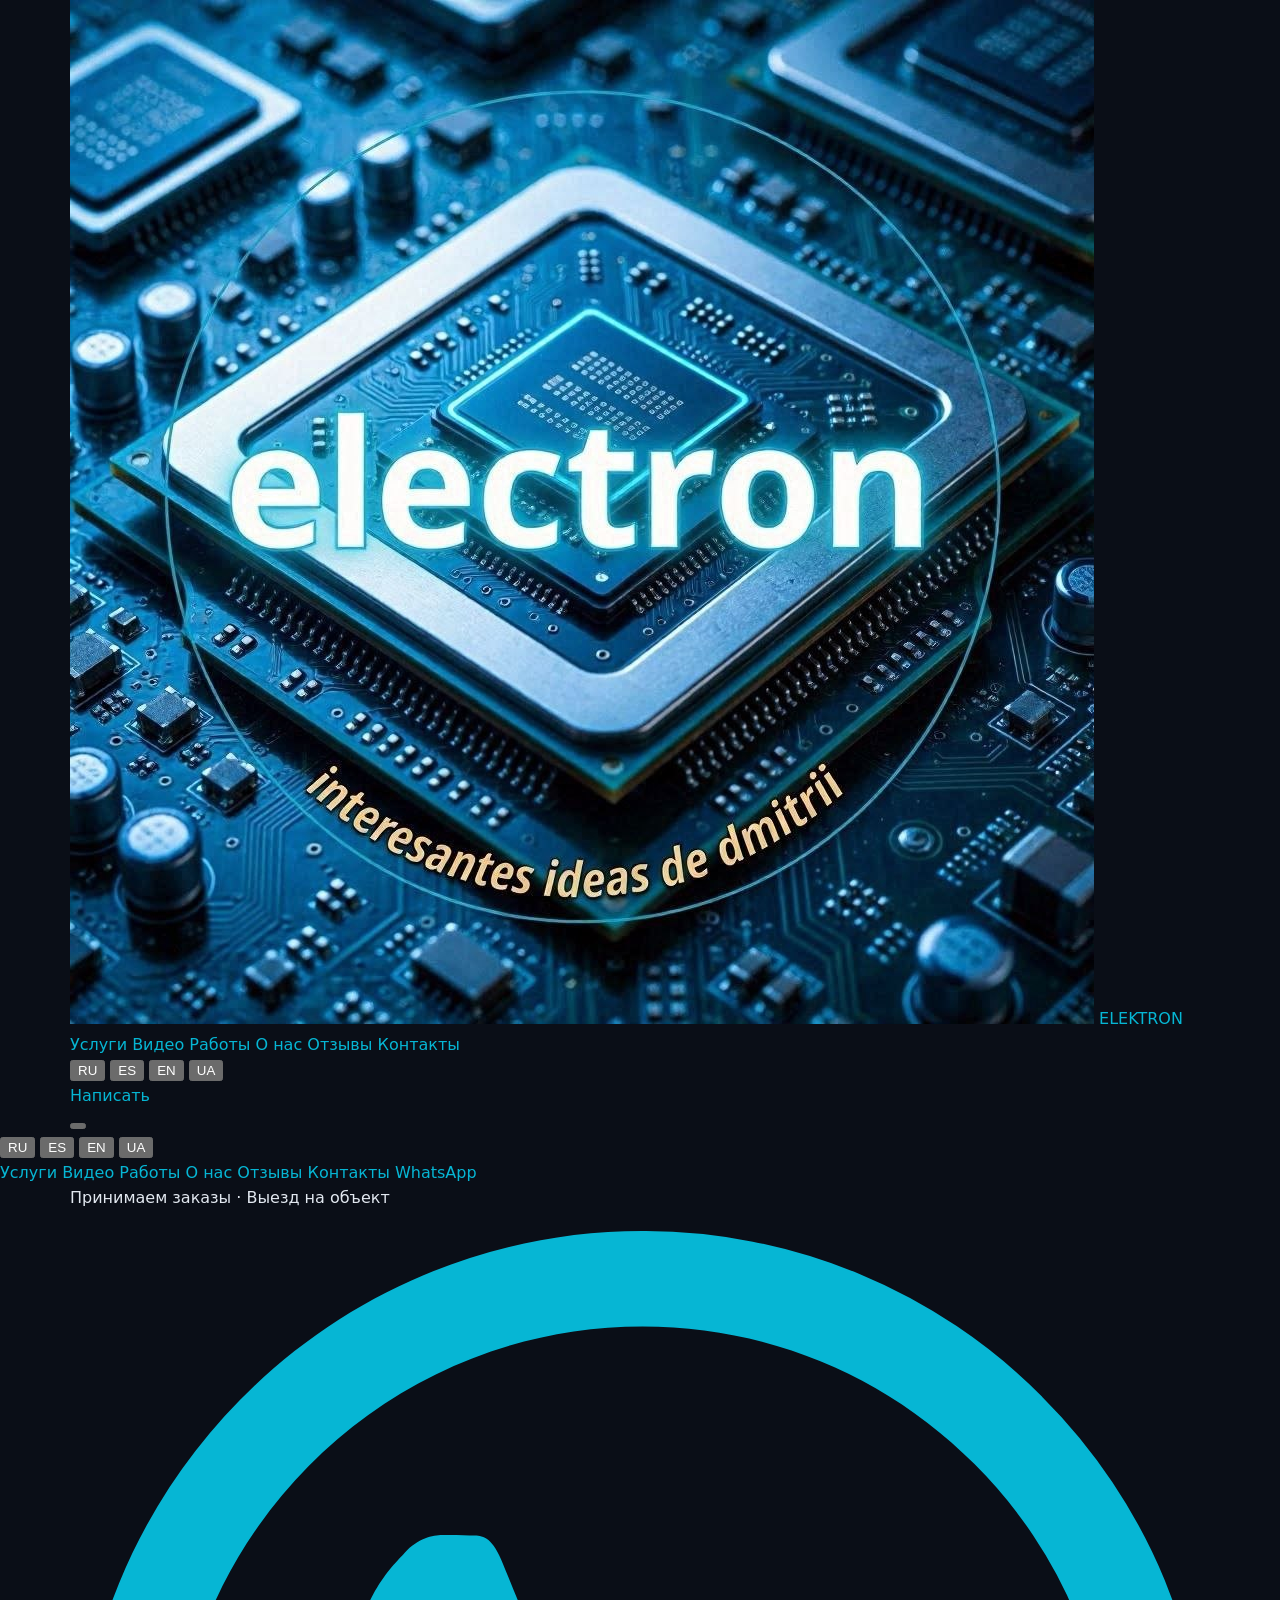
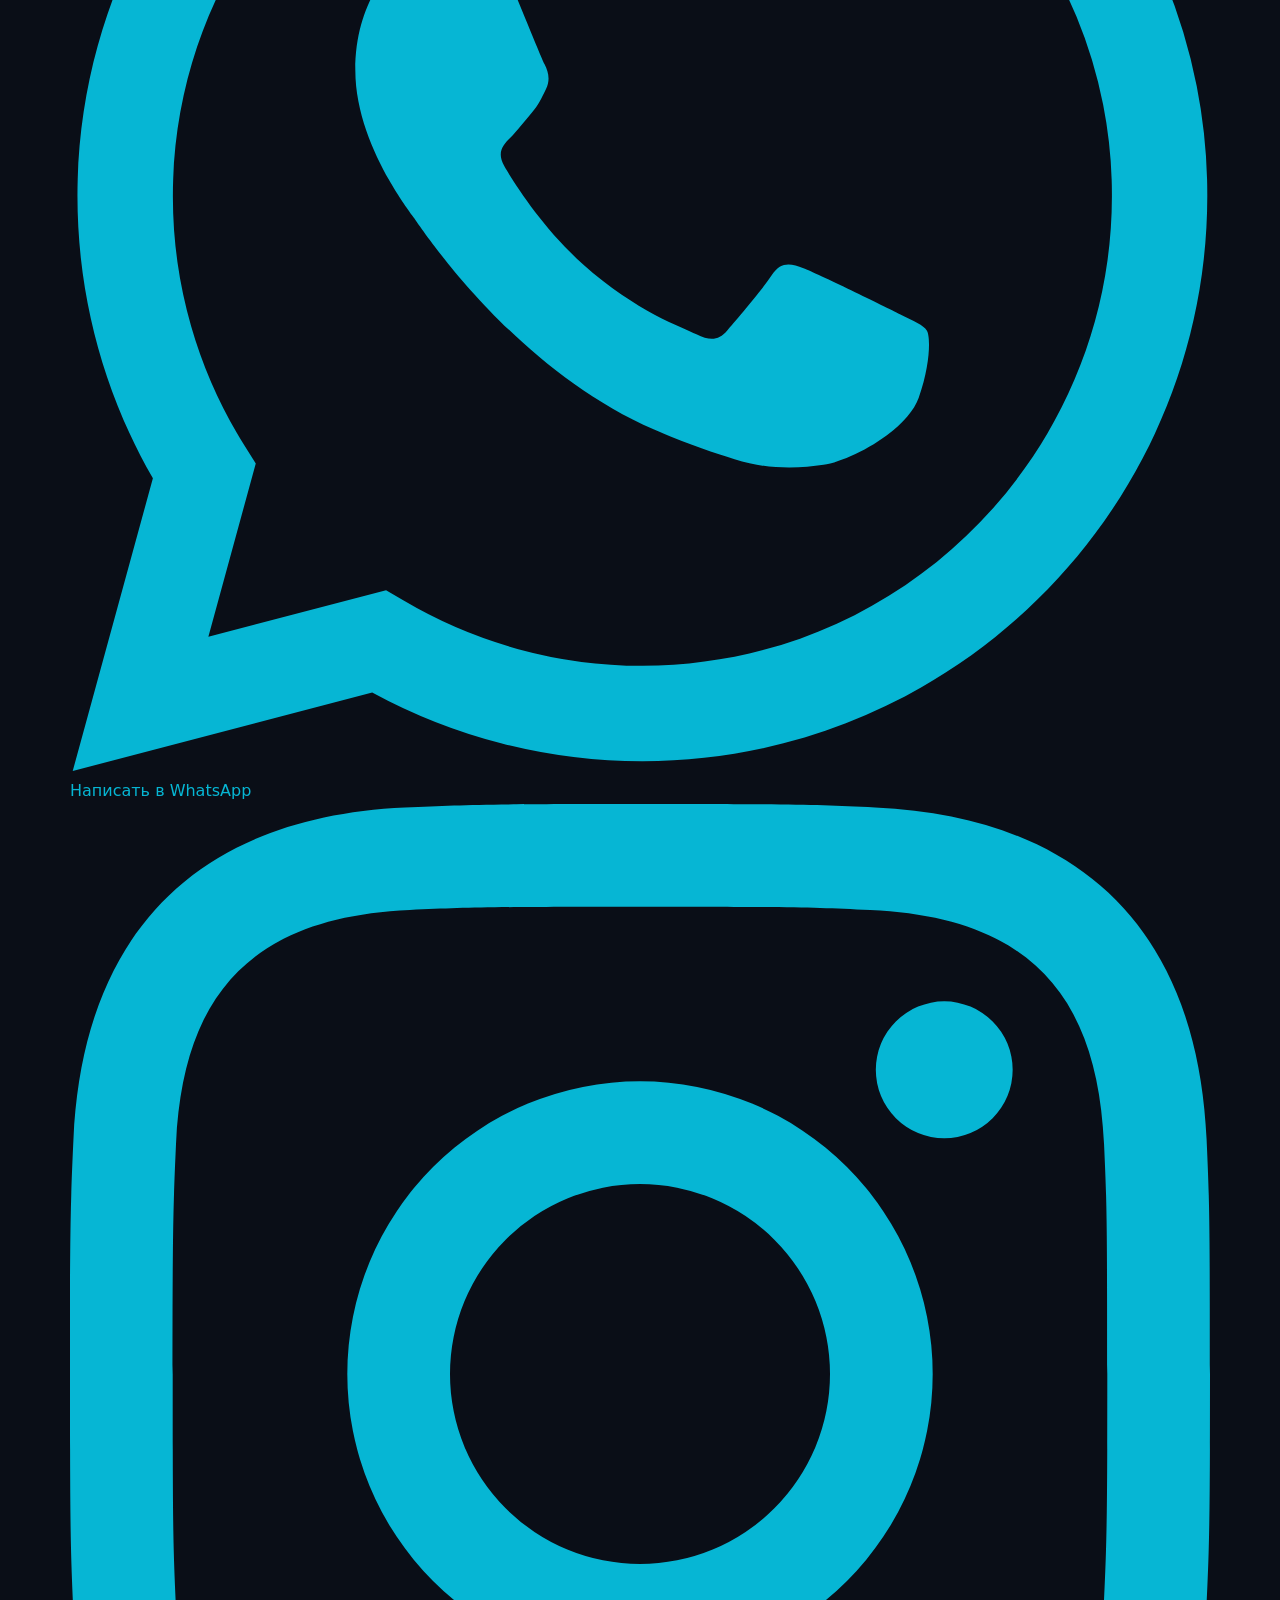
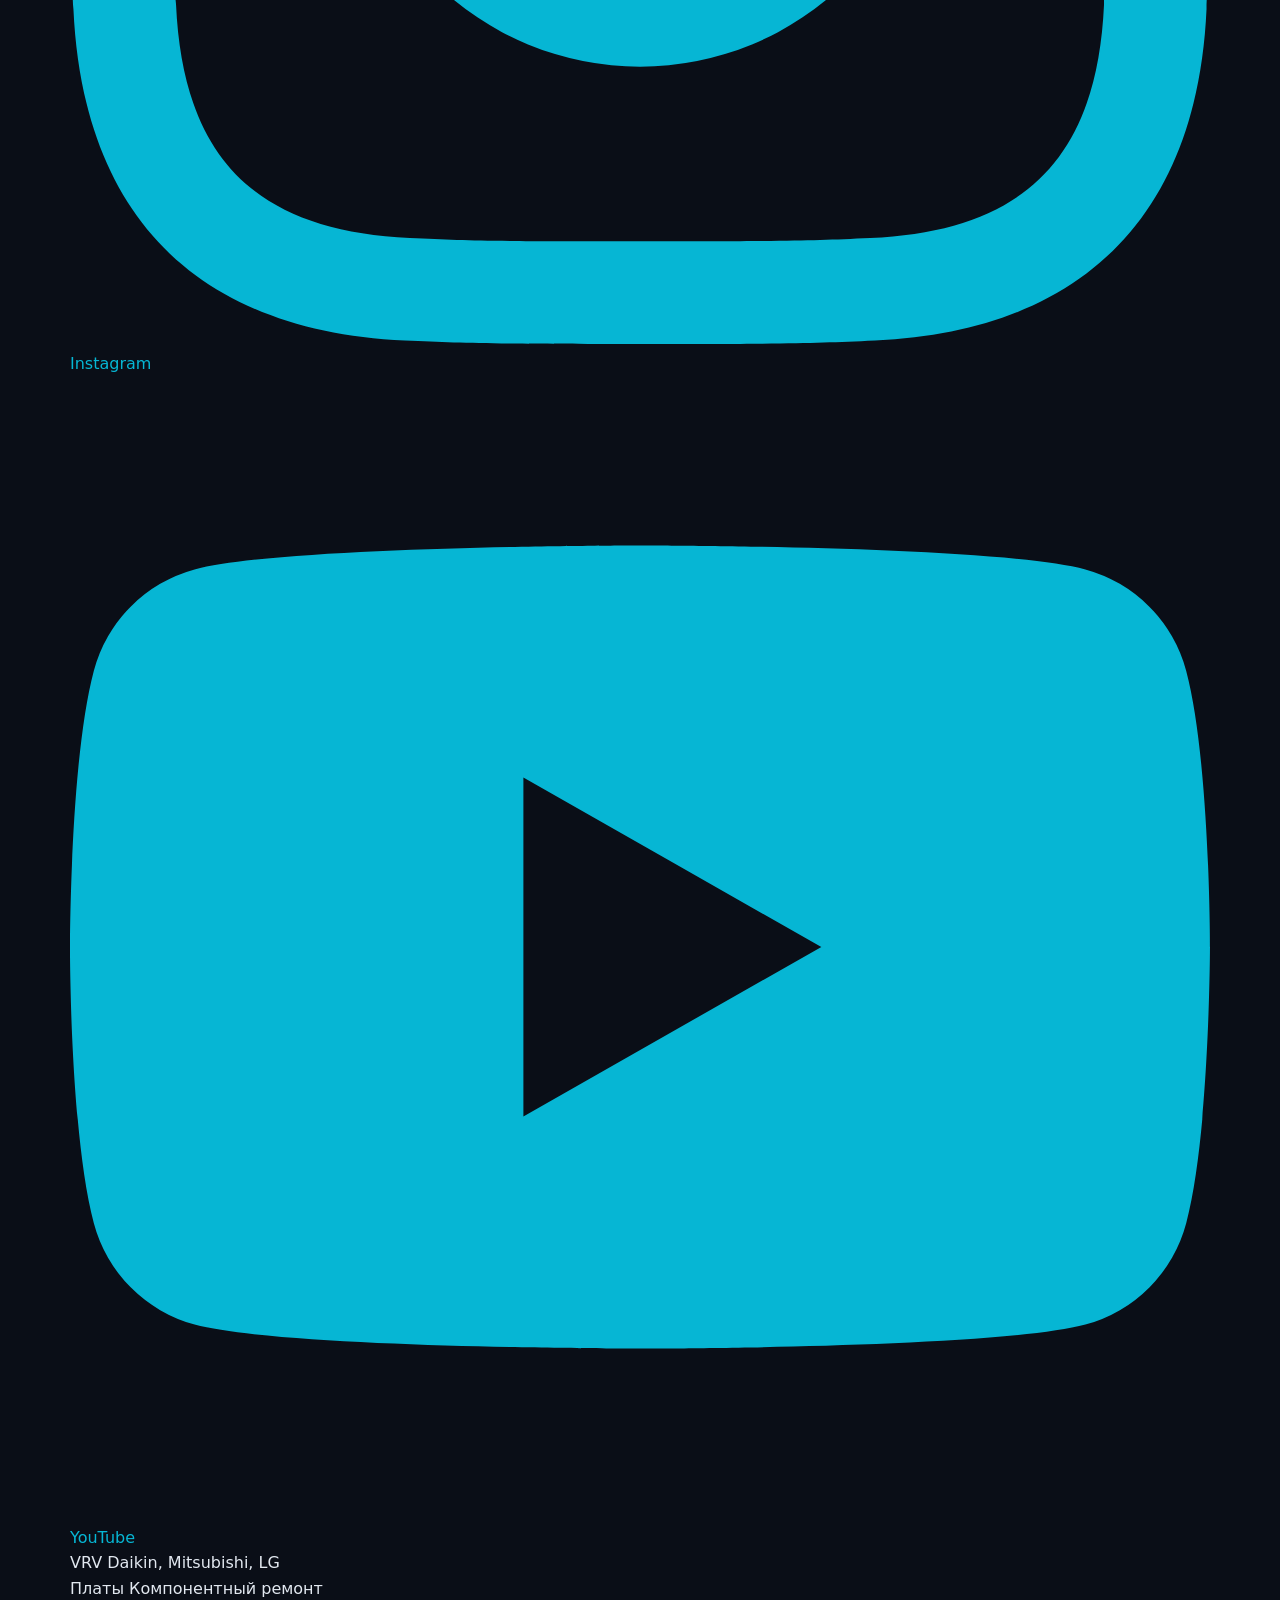
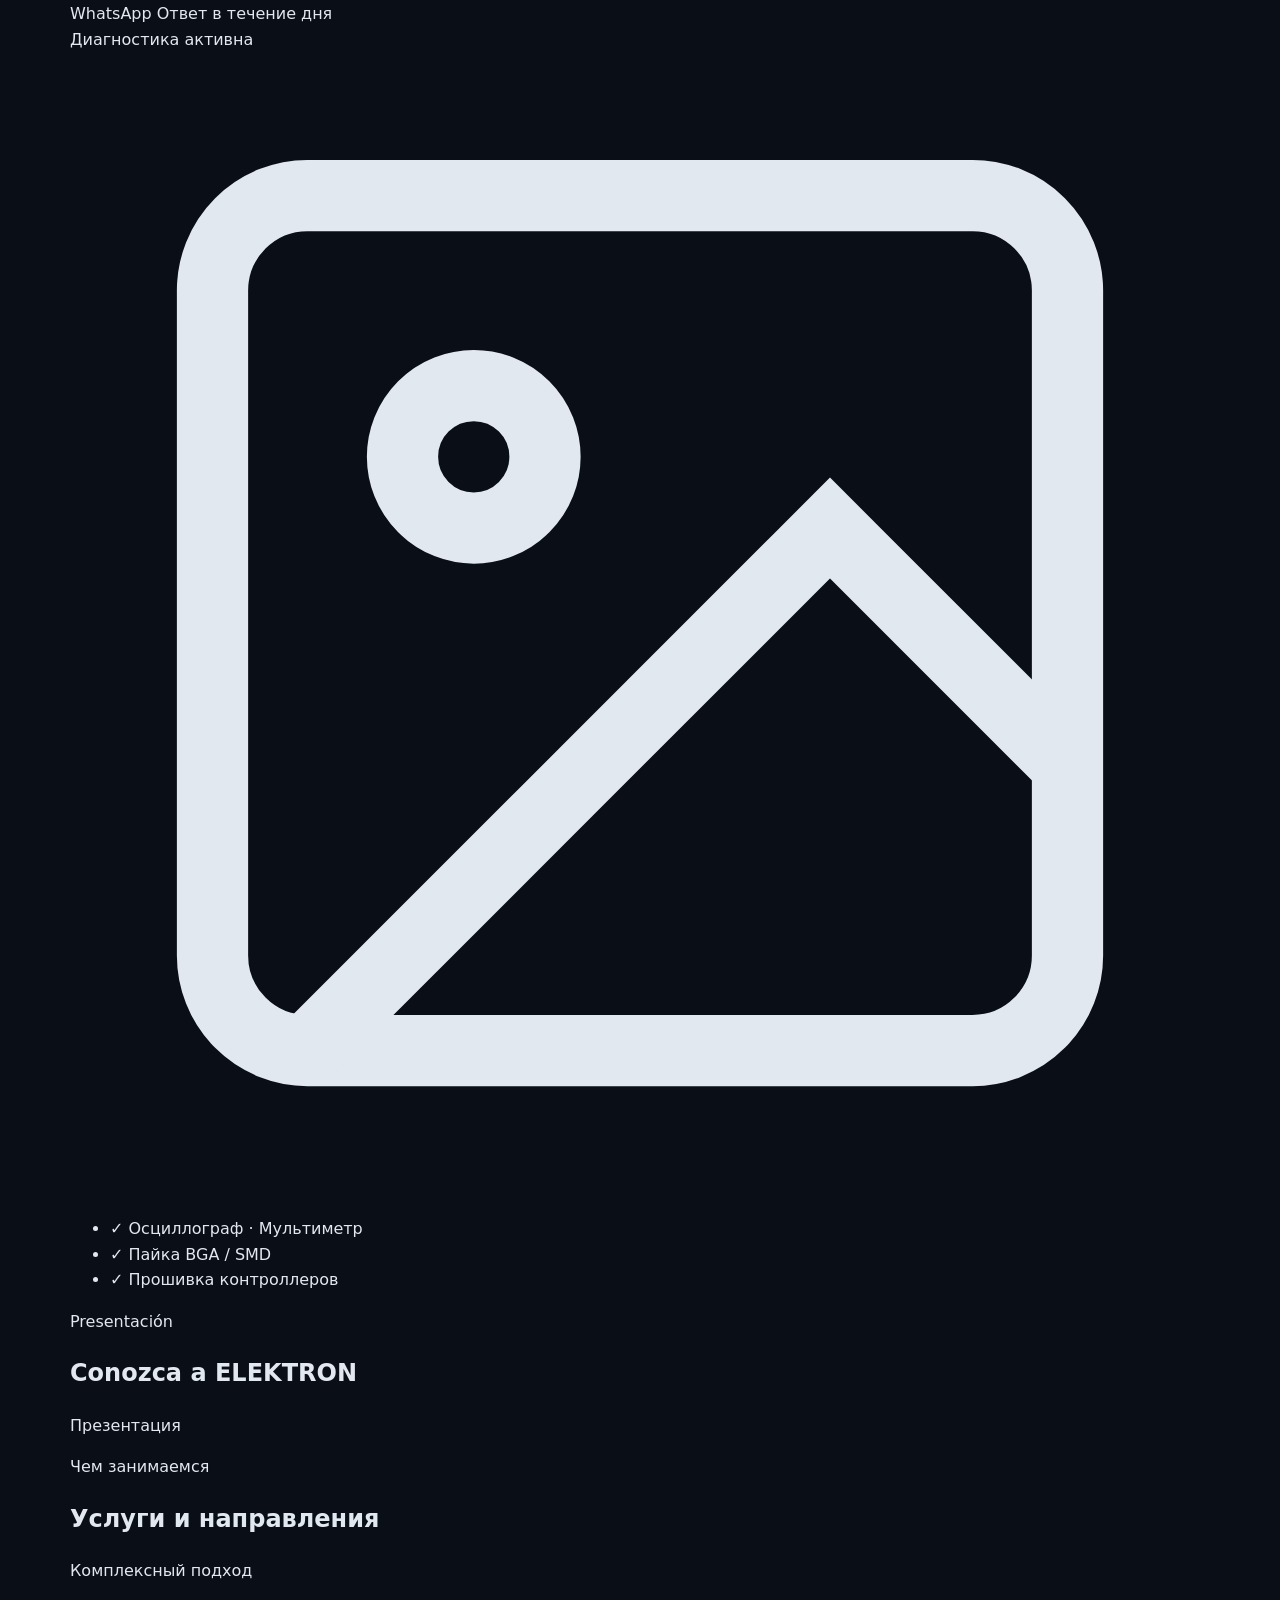
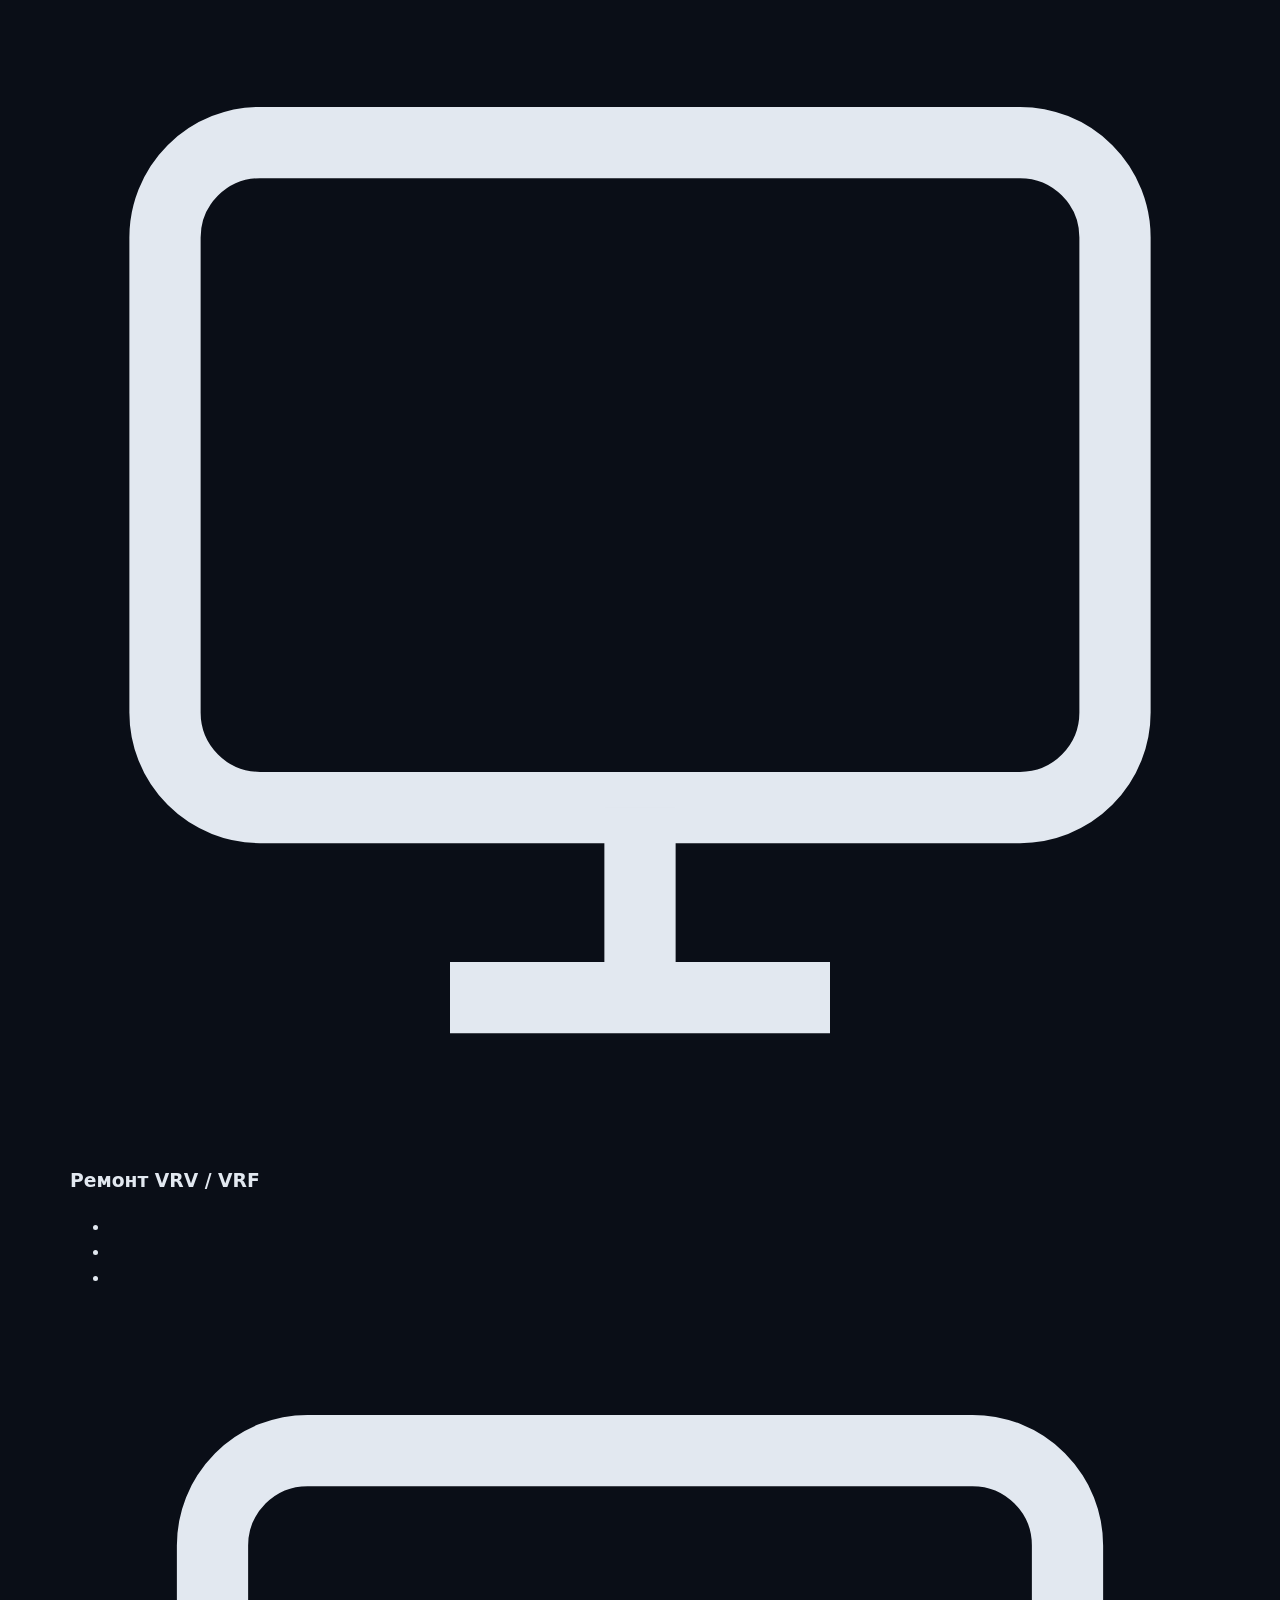
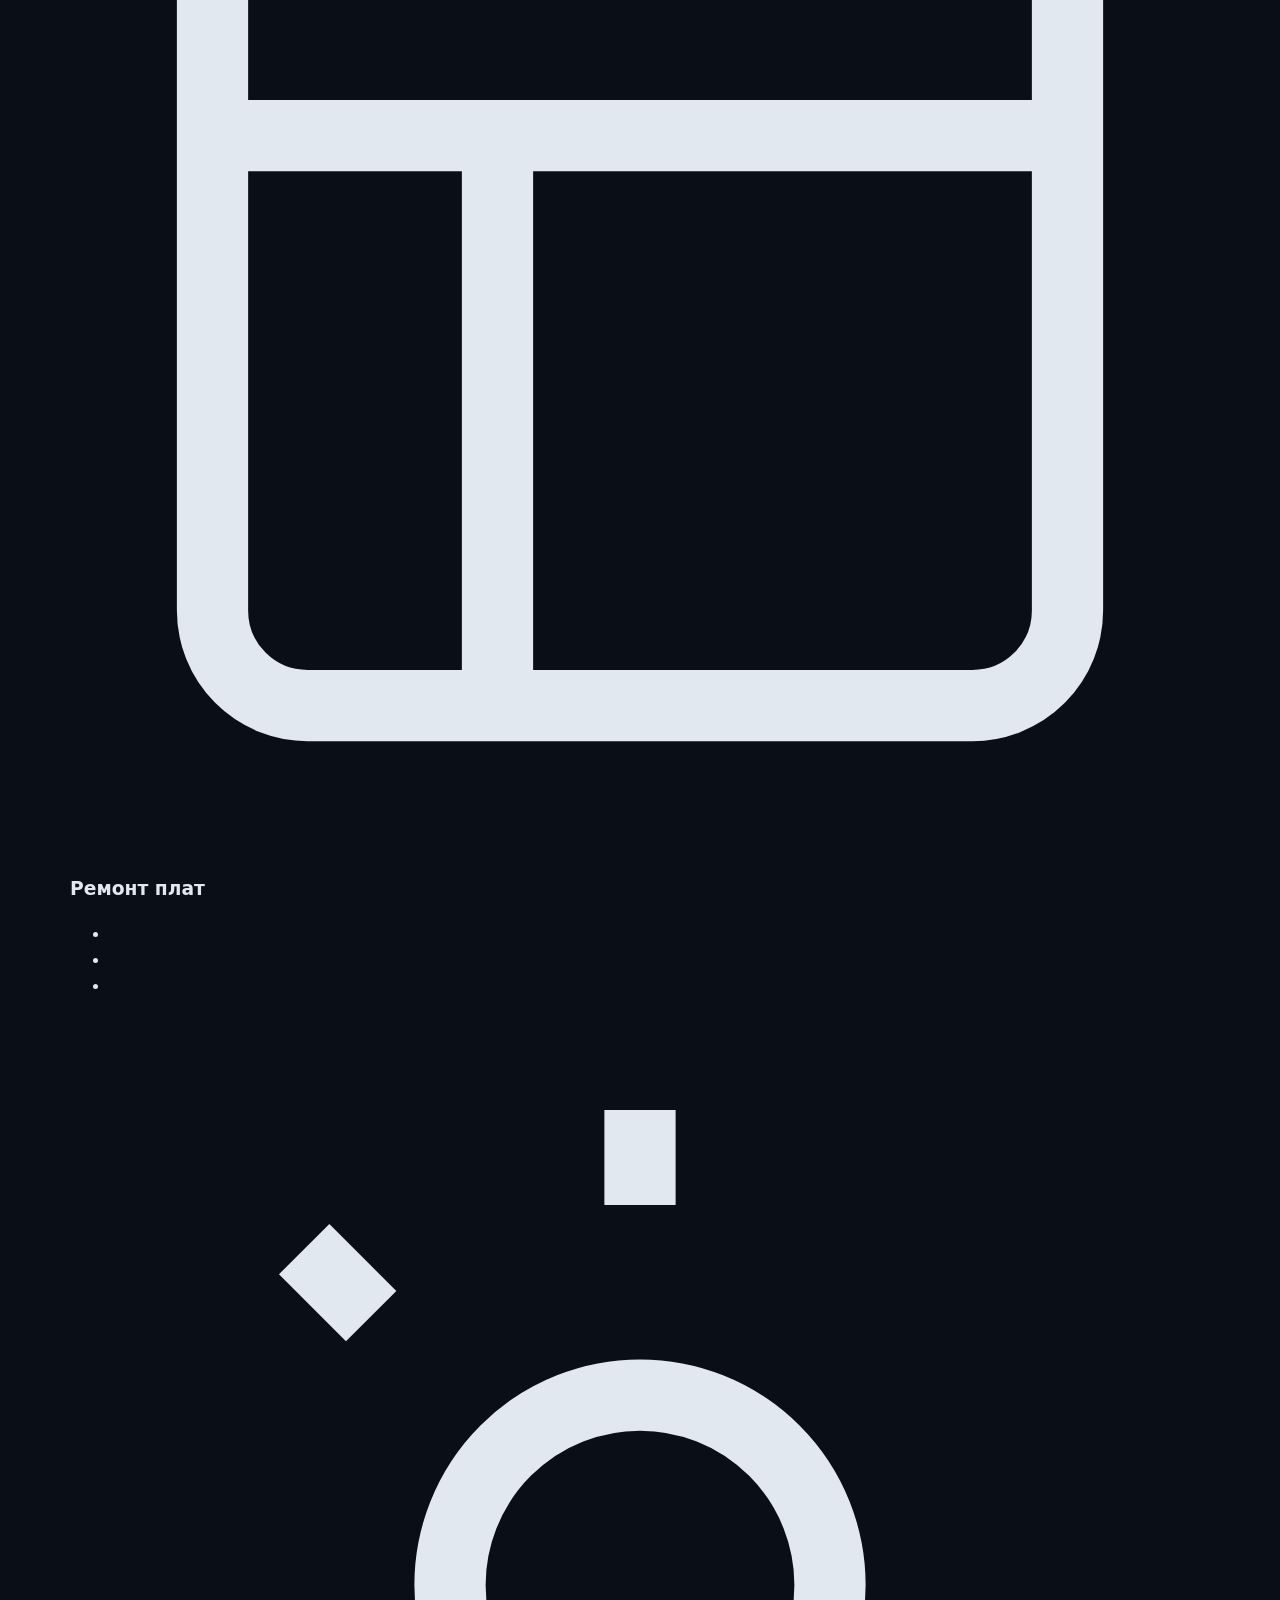
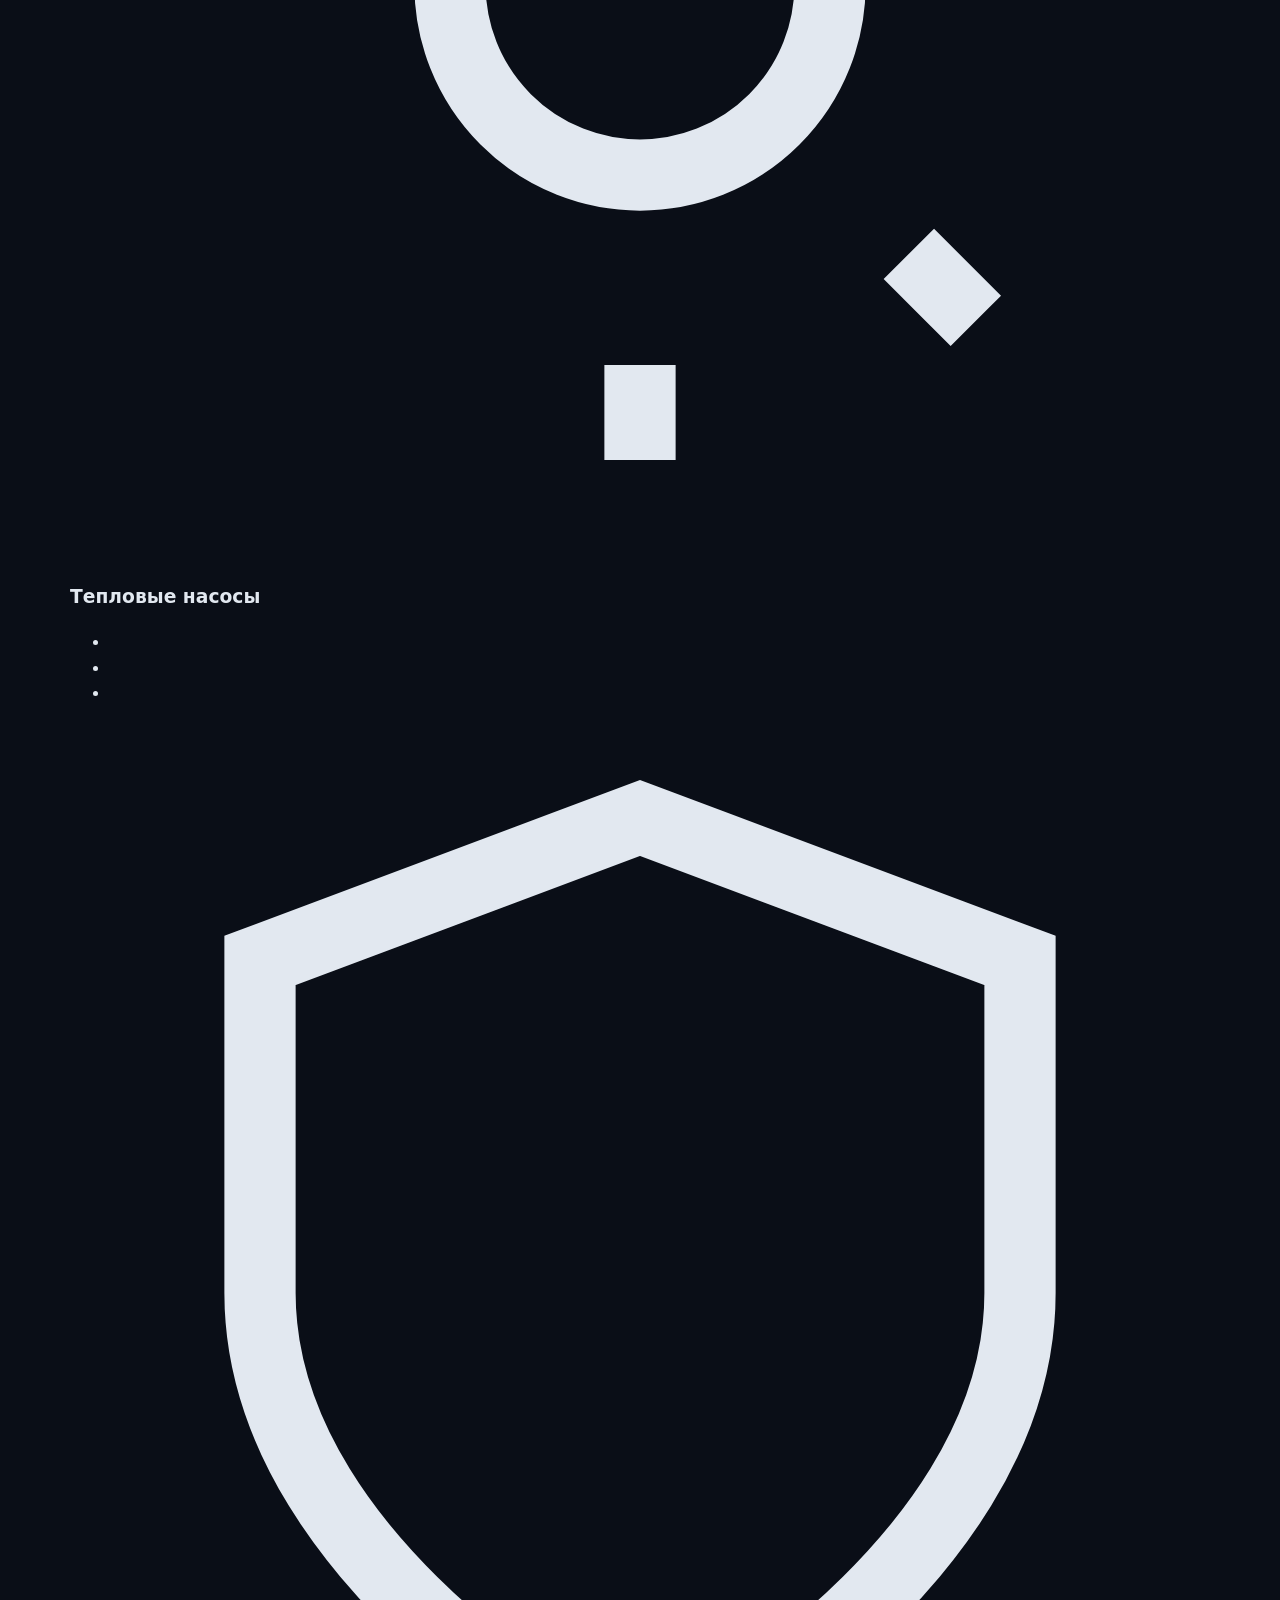
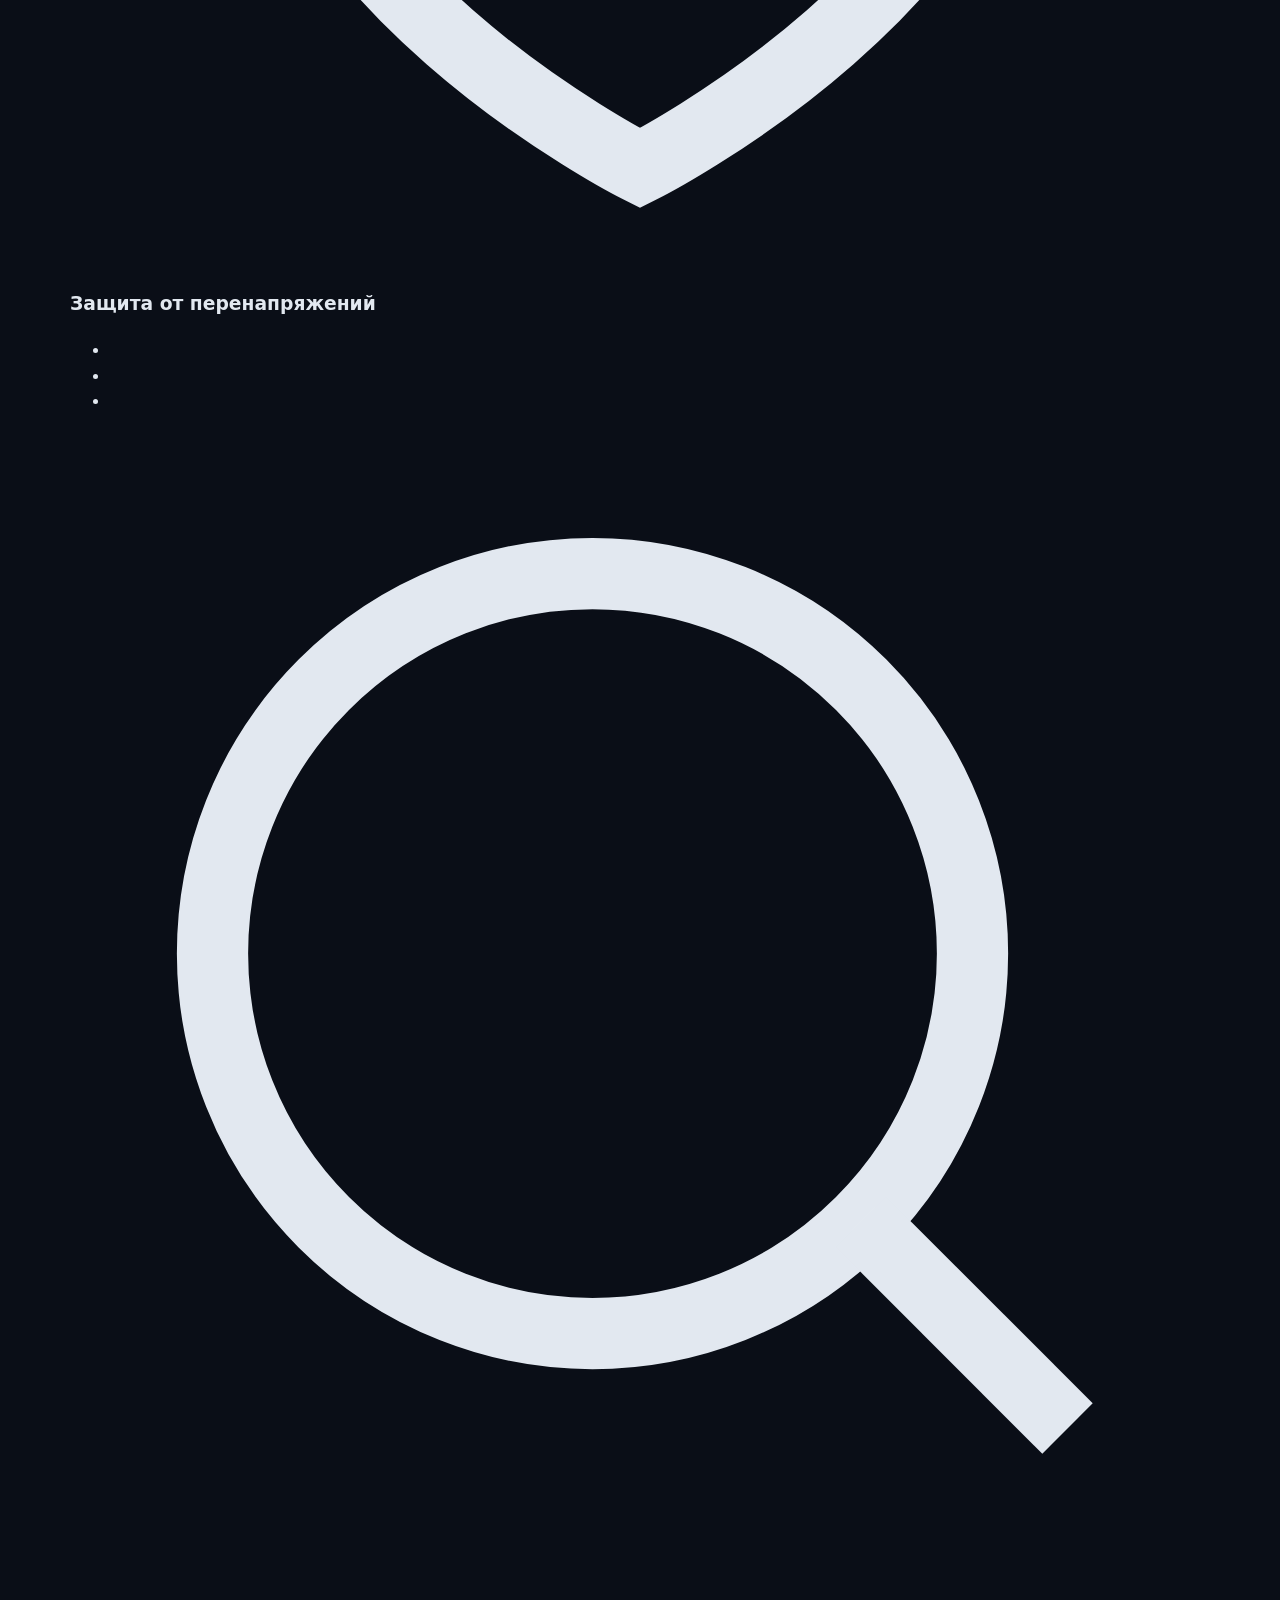
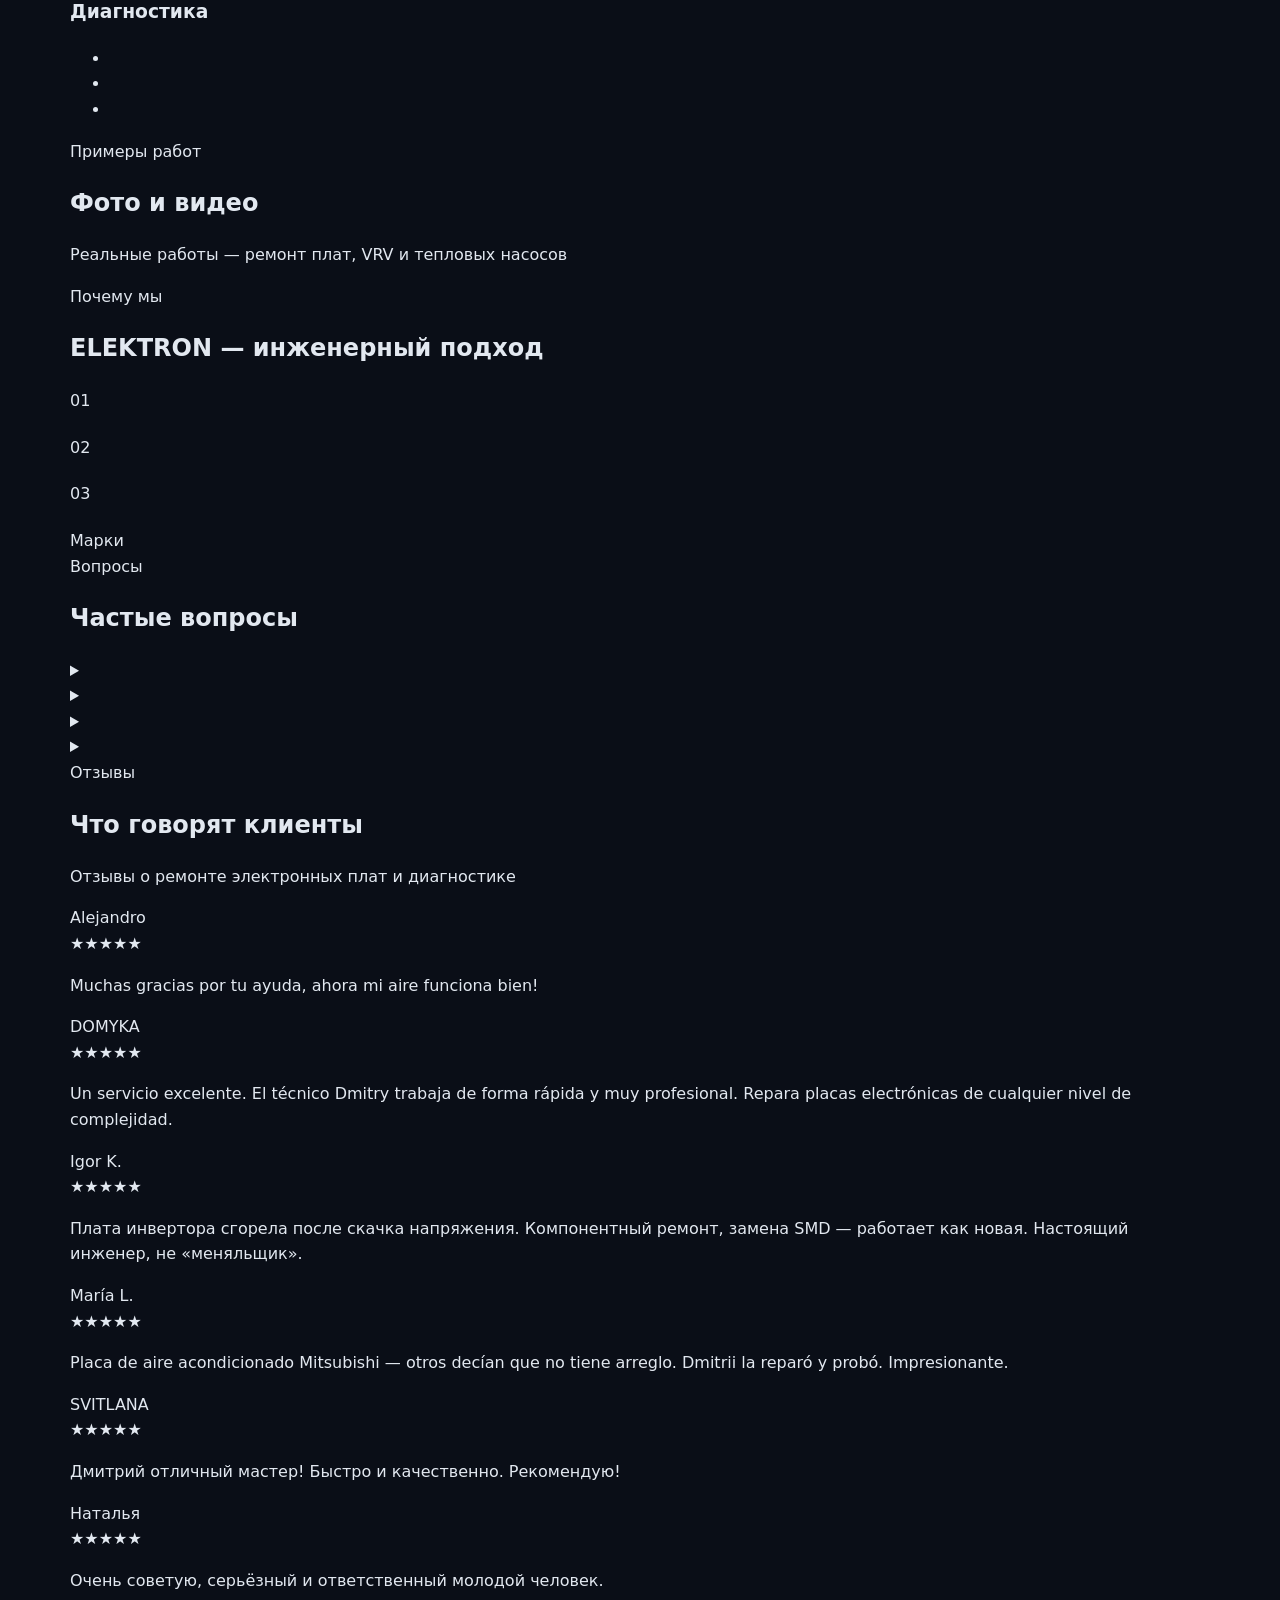
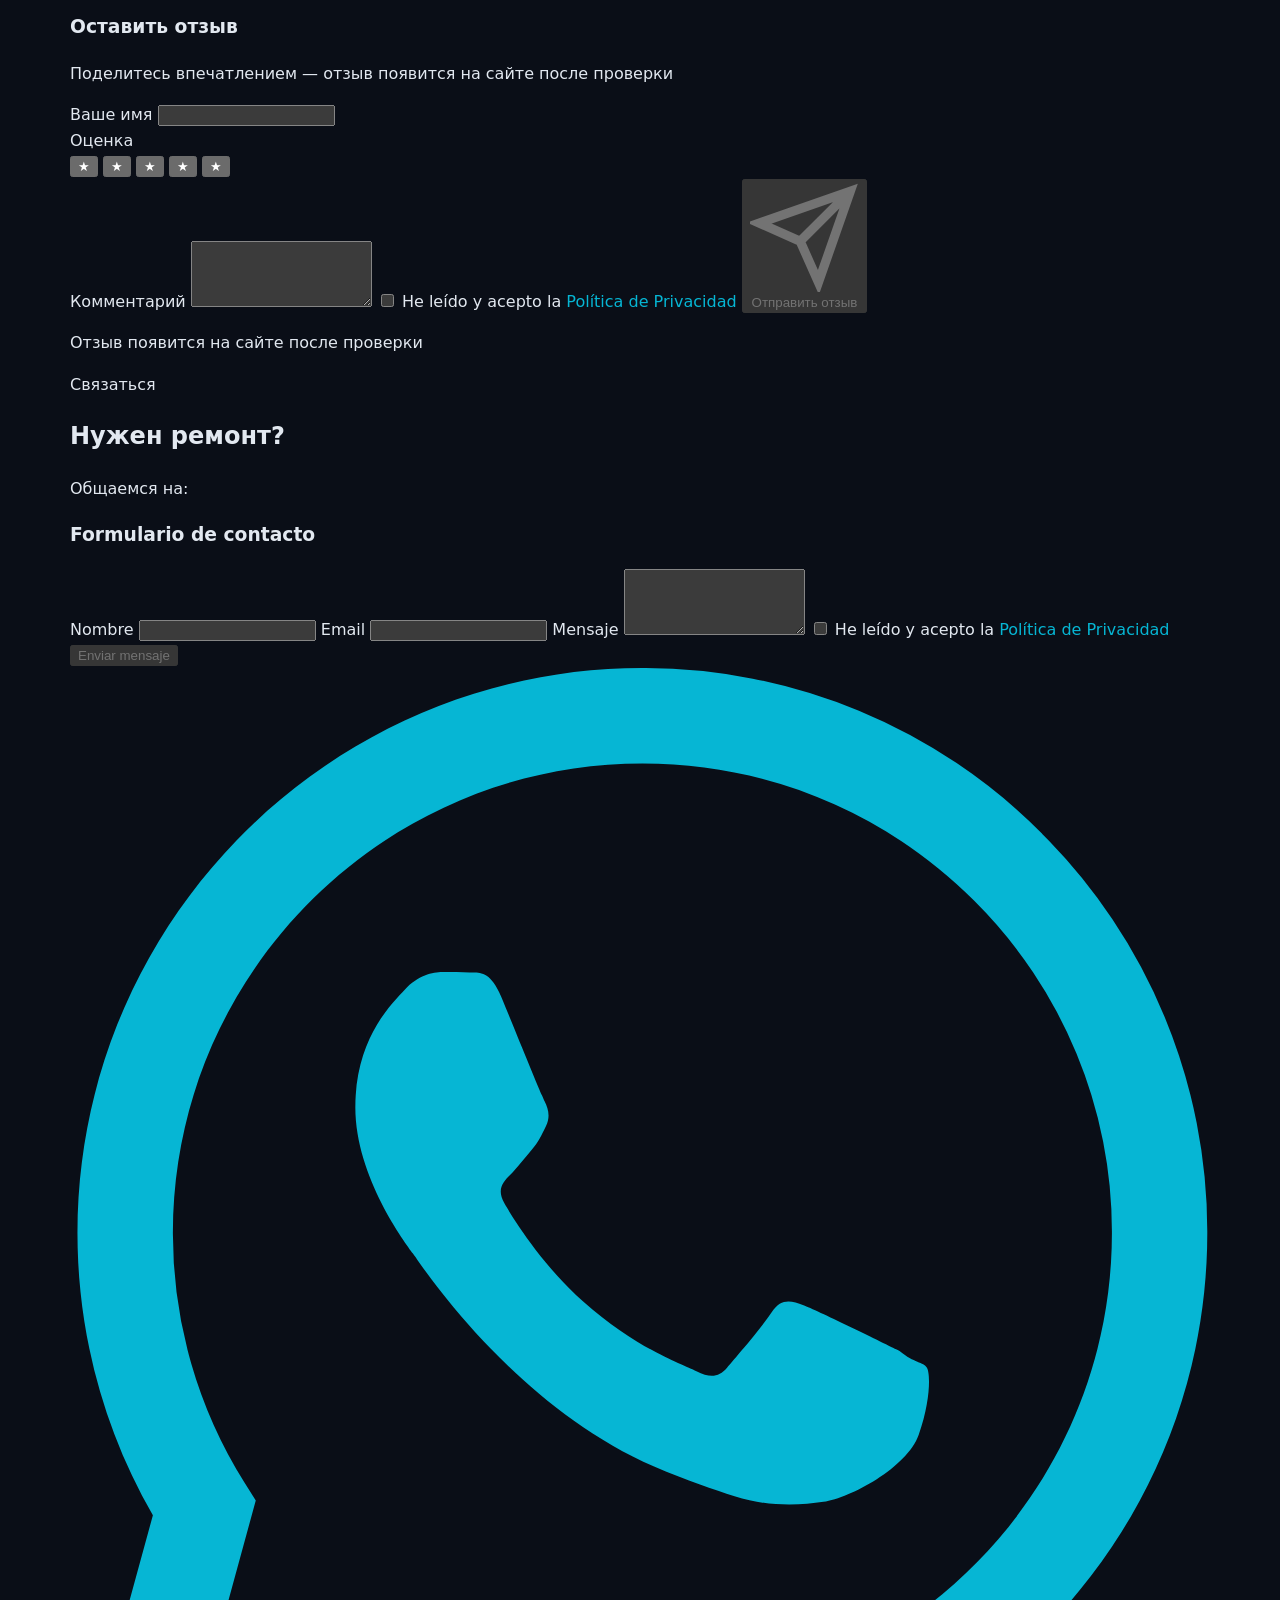
==== electron-updates/index.html @ 4f2c8083 "Simplify site: PCB repair/diagnostics only, reviews trim, aviso paper (v=60) Co-authored-by: dm809 <" ====
<!DOCTYPE html>
<html lang="ru">
<head>
  <meta charset="UTF-8">
  <meta name="viewport" content="width=device-width, initial-scale=1.0">
  <meta name="description" content="">
  <meta name="robots" content="index, follow">
  <title></title>

  <meta name="theme-color" content="#0a0e17">
  <meta name="color-scheme" content="dark">

  <!-- Базовые стили в HTML — сайт не «ломается», если CSS-файл не загрузился (моб. сеть) -->
  <style>
    html { background: #0a0e17; color-scheme: dark; }
    body {
      margin: 0;
      background: #0a0e17;
      color: #e2e8f0;
      font-family: system-ui, -apple-system, "Segoe UI", Roboto, sans-serif;
      line-height: 1.6;
      overflow-x: hidden;
      -webkit-text-size-adjust: 100%;
    }
    a { color: #06b6d4; text-decoration: none; }
    img { max-width: 100%; height: auto; }
    .container { width: min(1140px, 92%); margin: 0 auto; }
  </style>

  <link rel="stylesheet" href="https://fonts.googleapis.com/css2?family=Manrope:wght@400;500;600;700;800&family=Roboto:wght@400;700;900&family=Montserrat:ital,wght@0,700;1,700&family=Oswald:wght@500;700&family=Raleway:wght@700;800&family=Bebas+Neue&display=swap" media="print" onload="this.media='all'">
  <noscript><link rel="stylesheet" href="https://fonts.googleapis.com/css2?family=Manrope:wght@400;500;600;700;800&family=Roboto:wght@400;700;900&family=Montserrat:ital,wght@0,700;1,700&family=Oswald:wght@500;700&family=Raleway:wght@700;800&family=Bebas+Neue&display=swap"></noscript>
  <link rel="stylesheet" href="/css/style.css?v=60">
  <link rel="icon" type="image/png" sizes="32x32" href="/images/favicon-32.png">
  <link rel="icon" type="image/png" sizes="16x16" href="/images/favicon-16.png">
  <link rel="apple-touch-icon" sizes="180x180" href="/images/apple-touch-icon.png">

  <script type="application/ld+json" id="schema-json"></script>
</head>
<body>

  <div class="bg-grid"></div>
  <div class="bg-glow bg-glow--1"></div>
  <div class="bg-glow bg-glow--2"></div>

  <header class="header">
    <div class="container header__inner">
      <a href="#" class="logo">
        <img src="/images/logo.jpg" alt="ELEKTRON" class="logo__img" id="logo-img">
        <span class="logo__text" id="brand-name">ELEKTRON</span>
      </a>

      <nav class="nav">
        <a href="#services" data-i18n="navServices">Услуги</a>
        <a href="#intro" data-i18n="navIntro">Видео</a>
        <a href="#gallery" data-i18n="navGallery">Работы</a>
        <a href="#about" data-i18n="navAbout">О нас</a>
        <a href="#reviews" data-i18n="navReviews">Отзывы</a>
        <a href="#contact" data-i18n="navContact">Контакты</a>
      </nav>

      <div class="header__actions">
        <div class="lang-switch" role="group" aria-label="Language">
          <button class="lang-switch__btn active" data-lang="ru">RU</button>
          <button class="lang-switch__btn" data-lang="es">ES</button>
          <button class="lang-switch__btn" data-lang="en">EN</button>
          <button class="lang-switch__btn" data-lang="uk">UA</button>
        </div>
        <a href="#" class="btn btn--sm btn--whatsapp header__cta gads-conversion" id="header-whatsapp" data-i18n="navWrite">Написать</a>
      </div>

      <button class="burger" aria-label="Menu" id="burger"><span></span><span></span><span></span></button>
    </div>
  </header>

  <div class="phone-bar">
    <div class="container phone-bar__inner" id="header-phones"></div>
  </div>

  <div class="mobile-menu" id="mobile-menu">
    <div class="lang-switch lang-switch--mobile">
      <button class="lang-switch__btn active" data-lang="ru">RU</button>
      <button class="lang-switch__btn" data-lang="es">ES</button>
      <button class="lang-switch__btn" data-lang="en">EN</button>
      <button class="lang-switch__btn" data-lang="uk">UA</button>
    </div>
    <a href="#services" data-i18n="navServices">Услуги</a>
    <a href="#intro" data-i18n="navIntro">Видео</a>
    <a href="#gallery" data-i18n="navGallery">Работы</a>
    <a href="#about" data-i18n="navAbout">О нас</a>
    <a href="#reviews" data-i18n="navReviews">Отзывы</a>
    <a href="#contact" data-i18n="navContact">Контакты</a>
    <a href="#" class="btn btn--whatsapp gads-conversion" id="mobile-whatsapp">WhatsApp</a>
  </div>

  <main>
    <!-- HERO — главный блок для Google Ads -->
    <section class="hero" id="top">
      <div class="container hero__inner">
        <div class="hero__content">
          <div class="badge reveal">
            <span class="badge__dot"></span>
            <span data-i18n="badge">Принимаем заказы · Выезд на объект</span>
          </div>
          <h1 class="hero__title reveal" id="hero-title"></h1>
          <p class="hero__subtitle reveal" data-i18n="heroSubtitle"></p>
          <div class="hero__actions reveal">
            <a href="#" class="btn btn--whatsapp btn--lg gads-conversion" id="hero-whatsapp">
              <svg viewBox="0 0 24 24" fill="currentColor"><path d="M17.472 14.382c-.297-.149-1.758-.867-2.03-.967-.273-.099-.471-.148-.67.15-.197.297-.767.966-.94 1.164-.173.199-.347.223-.644.075-.297-.15-1.255-.463-2.39-1.475-.883-.788-1.48-1.761-1.653-2.059-.173-.297-.018-.458.13-.606.134-.133.298-.347.446-.52.149-.174.198-.298.298-.497.099-.198.05-.371-.025-.52-.075-.149-.669-1.612-.916-2.207-.242-.579-.487-.5-.669-.51-.173-.008-.371-.01-.57-.01-.198 0-.52.074-.792.372-.272.297-1.04 1.016-1.04 2.479 0 1.462 1.065 2.875 1.213 3.074.149.198 2.096 3.2 5.077 4.487.709.306 1.262.489 1.694.625.712.227 1.36.195 1.871.118.571-.085 1.758-.719 2.006-1.413.248-.694.248-1.289.173-1.413-.074-.124-.272-.198-.57-.347m-5.421 7.403h-.004a9.87 9.87 0 01-5.031-1.378l-.361-.214-3.741.982.998-3.648-.235-.374a9.86 9.86 0 01-1.51-5.26c.001-5.45 4.436-9.884 9.888-9.884 2.64 0 5.122 1.03 6.988 2.898a9.825 9.825 0 012.893 6.994c-.003 5.45-4.435 9.884-9.881 9.884m8.413-18.297A11.815 11.815 0 0012.05 0C5.495 0 .16 5.335.157 11.892c0 2.096.547 4.142 1.588 5.945L.057 24l6.305-1.654a11.882 11.882 0 005.683 1.448h.005c6.554 0 11.89-5.335 11.893-11.893a11.821 11.821 0 00-3.48-8.413z"/></svg>
              <span data-i18n="ctaWhatsapp">Написать в WhatsApp</span>
            </a>
            <a href="https://www.instagram.com/dmitrii_elektron?igsh=cTJldzIzb3F0dTBo" class="btn btn--instagram btn--lg" id="hero-instagram" target="_blank" rel="noopener noreferrer">
              <svg viewBox="0 0 24 24" fill="currentColor"><path d="M12 2.163c3.204 0 3.584.012 4.85.07 3.252.148 4.771 1.691 4.919 4.919.058 1.265.069 1.645.069 4.849 0 3.205-.012 3.584-.069 4.849-.149 3.225-1.664 4.771-4.919 4.919-1.266.058-1.644.07-4.85.07-3.204 0-3.584-.012-4.849-.07-3.26-.149-4.771-1.699-4.919-4.92-.058-1.265-.07-1.644-.07-4.849 0-3.204.013-3.583.07-4.849.149-3.227 1.664-4.771 4.919-4.919 1.266-.057 1.645-.069 4.849-.069zM12 0C8.741 0 8.333.014 7.053.072 2.695.272.273 2.69.073 7.052.014 8.333 0 8.741 0 12c0 3.259.014 3.668.072 4.948.2 4.358 2.618 6.78 6.98 6.98C8.333 23.986 8.741 24 12 24c3.259 0 3.668-.014 4.948-.072 4.354-.2 6.782-2.618 6.979-6.98.059-1.28.073-1.689.073-4.948 0-3.259-.014-3.667-.072-4.947-.196-4.354-2.617-6.78-6.979-6.98C15.668.014 15.259 0 12 0zm0 5.838a6.162 6.162 0 100 12.324 6.162 6.162 0 000-12.324zM12 16a4 4 0 110-8 4 4 0 010 8zm6.406-11.845a1.44 1.44 0 100 2.881 1.44 1.44 0 000-2.881z"/></svg>
              <span data-i18n="ctaInstagram">Instagram</span>
            </a>
            <a href="https://www.youtube.com/@elektron_dmitrii" class="btn btn--youtube btn--lg" id="hero-youtube" target="_blank" rel="noopener noreferrer">
              <svg viewBox="0 0 24 24" fill="currentColor"><path d="M23.498 6.186a3.016 3.016 0 00-2.122-2.136C19.505 3.545 12 3.545 12 3.545s-7.505 0-9.377.505A3.017 3.017 0 00.502 6.186C0 8.07 0 12 0 12s0 3.93.502 5.814a3.016 3.016 0 002.122 2.136c1.871.505 9.376.505 9.376.505s7.505 0 9.377-.505a3.015 3.015 0 002.122-2.136C24 15.93 24 12 24 12s0-3.93-.502-5.814zM9.545 15.568V8.432L15.818 12l-6.273 3.568z"/></svg>
              <span data-i18n="ctaYoutube">YouTube</span>
            </a>
          </div>
          <div class="hero__stats reveal">
            <div class="stat">
              <span class="stat__value" data-i18n="statVrv">VRV</span>
              <span class="stat__label" data-i18n="statVrvLabel">Daikin, Mitsubishi, LG</span>
            </div>
            <div class="stat">
              <span class="stat__value" data-i18n="statBoards">Платы</span>
              <span class="stat__label" data-i18n="statBoardsLabel">Компонентный ремонт</span>
            </div>
            <div class="stat">
              <span class="stat__value" data-i18n="statContact">WhatsApp</span>
              <span class="stat__label" data-i18n="statContactLabel">Ответ в течение дня</span>
            </div>
          </div>
        </div>
        <div class="hero__visual reveal">
          <div class="hero-card">
            <div class="hero-card__header">
              <span class="hero-card__status"></span>
              <span data-i18n="cardStatus">Диагностика активна</span>
            </div>
            <div class="hero-card__body">
              <div class="hero-card__photo" id="hero-photo">
                <div class="photo-placeholder" aria-hidden="true">
                  <svg viewBox="0 0 24 24" fill="none" stroke="currentColor" stroke-width="1.5"><rect x="3" y="3" width="18" height="18" rx="2"/><circle cx="8.5" cy="8.5" r="1.5"/><path d="M21 15l-5-5L5 21"/></svg>
                </div>
              </div>
              <ul class="hero-card__list">
                <li><span class="check">✓</span> <span data-i18n="cardItem1">Осциллограф · Мультиметр</span></li>
                <li><span class="check">✓</span> <span data-i18n="cardItem2">Пайка BGA / SMD</span></li>
                <li><span class="check">✓</span> <span data-i18n="cardItem3">Прошивка контроллеров</span></li>
              </ul>
            </div>
          </div>
        </div>
      </div>
    </section>

    <!-- INTRO VIDEO — видео в рамке + синие акценты (как Reforma-Spain) -->
    <section class="intro-video" id="intro">
      <div class="container">
        <div class="intro-video__layout reveal">
          <div class="intro-video__head section-head">
            <span class="section-tag" data-i18n="introTag">Presentación</span>
            <h2 data-i18n="introTitle">Conozca a ELEKTRON</h2>
            <p class="intro-video__desc" data-i18n="introDesc">Презентация</p>
          </div>
          <div class="intro-video__media">
            <div class="intro-video__shell" id="intro-video-shell">
              <div class="intro-video__bg" id="intro-video-bg" aria-hidden="true"></div>
              <div class="intro-video__player" id="intro-video-player"></div>
            </div>
          </div>
          <div class="intro-video__highlights" id="intro-highlights"></div>
        </div>
      </div>
    </section>

    <!-- PARTNERS — показывается только когда showPartners: true в config.js -->
    <section class="partners" id="partners" hidden>
      <div class="container">
        <p class="partners__label reveal" data-i18n="partnersLabel">Партнёры и сотрудничество</p>
        <div class="partners__grid reveal" id="partners-grid"></div>
      </div>
    </section>

    <!-- SERVICES -->
    <section class="services" id="services">
      <div class="container">
        <div class="section-head reveal">
          <span class="section-tag" data-i18n="servicesTag">Чем занимаемся</span>
          <h2 data-i18n="servicesTitle">Услуги и направления</h2>
          <p data-i18n="servicesDesc">Комплексный подход</p>
        </div>
        <div class="services__grid">
          <article class="service-card reveal">
            <div class="service-card__icon"><svg viewBox="0 0 24 24" fill="none" stroke="currentColor" stroke-width="1.5"><rect x="2" y="3" width="20" height="14" rx="2"/><path d="M8 21h8M12 17v4"/></svg></div>
            <h3 data-i18n="s1Title">Ремонт VRV / VRF</h3>
            <p data-i18n="s1Desc"></p>
            <ul><li data-i18n="s1i1"></li><li data-i18n="s1i2"></li><li data-i18n="s1i3"></li></ul>
          </article>
          <article class="service-card reveal">
            <div class="service-card__icon"><svg viewBox="0 0 24 24" fill="none" stroke="currentColor" stroke-width="1.5"><rect x="3" y="3" width="18" height="18" rx="2"/><path d="M3 9h18M9 21V9"/></svg></div>
            <h3 data-i18n="s2Title">Ремонт плат</h3>
            <p data-i18n="s2Desc"></p>
            <ul><li data-i18n="s2i1"></li><li data-i18n="s2i2"></li><li data-i18n="s2i3"></li></ul>
          </article>
          <article class="service-card reveal">
            <div class="service-card__icon"><svg viewBox="0 0 24 24" fill="none" stroke="currentColor" stroke-width="1.5"><circle cx="12" cy="12" r="4"/><path d="M12 2v2M12 20v2M4.93 4.93l1.41 1.41M17.66 17.66l1.41 1.41"/></svg></div>
            <h3 data-i18n="s3Title">Тепловые насосы</h3>
            <p data-i18n="s3Desc"></p>
            <ul><li data-i18n="s3i1"></li><li data-i18n="s3i2"></li><li data-i18n="s3i3"></li></ul>
          </article>
          <article class="service-card reveal">
            <div class="service-card__icon"><svg viewBox="0 0 24 24" fill="none" stroke="currentColor" stroke-width="1.5"><path d="M12 22s8-4 8-10V5l-8-3-8 3v7c0 6 8 10 8 10z"/></svg></div>
            <h3 data-i18n="s5Title">Защита от перенапряжений</h3>
            <p data-i18n="s5Desc"></p>
            <ul><li data-i18n="s5i1"></li><li data-i18n="s5i2"></li><li data-i18n="s5i3"></li></ul>
          </article>
          <article class="service-card reveal">
            <div class="service-card__icon"><svg viewBox="0 0 24 24" fill="none" stroke="currentColor" stroke-width="1.5"><circle cx="11" cy="11" r="8"/><path d="M21 21l-4.35-4.35"/></svg></div>
            <h3 data-i18n="s6Title">Диагностика</h3>
            <p data-i18n="s6Desc"></p>
            <ul><li data-i18n="s6i1"></li><li data-i18n="s6i2"></li><li data-i18n="s6i3"></li></ul>
          </article>
        </div>
      </div>
    </section>

    <!-- GALLERY placeholder -->
    <section class="gallery" id="gallery">
      <div class="container">
        <div class="section-head reveal">
          <span class="section-tag" data-i18n="galleryTag">Примеры работ</span>
          <h2 data-i18n="galleryTitle">Фото и видео</h2>
          <p data-i18n="galleryDesc">Реальные работы — ремонт плат, VRV и тепловых насосов</p>
        </div>
        <div class="gallery__grid" id="gallery-grid"></div>
      </div>
    </section>

    <!-- ABOUT -->
    <section class="about" id="about">
      <div class="container about__inner">
        <div class="about__content reveal">
          <span class="section-tag" data-i18n="aboutTag">Почему мы</span>
          <h2 data-i18n="aboutTitle">ELEKTRON — инженерный подход</h2>
          <p data-i18n="aboutDesc"></p>
          <div class="features">
            <div class="feature"><div class="feature__num">01</div><div><h4 data-i18n="f1Title"></h4><p data-i18n="f1Desc"></p></div></div>
            <div class="feature"><div class="feature__num">02</div><div><h4 data-i18n="f2Title"></h4><p data-i18n="f2Desc"></p></div></div>
            <div class="feature"><div class="feature__num">03</div><div><h4 data-i18n="f3Title"></h4><p data-i18n="f3Desc"></p></div></div>
          </div>
        </div>
        <div class="about__brands reveal">
          <span class="section-tag" data-i18n="brandsTag">Марки</span>
          <div class="brands-grid" id="brands-grid"></div>
        </div>
      </div>
    </section>

    <!-- FAQ — важно для Google Ads Quality Score -->
    <section class="faq" id="faq">
      <div class="container">
        <div class="section-head reveal">
          <span class="section-tag" data-i18n="faqTag">Вопросы</span>
          <h2 data-i18n="faqTitle">Частые вопросы</h2>
        </div>
        <div class="faq__list">
          <details class="faq__item reveal"><summary data-i18n="faq1q"></summary><p data-i18n="faq1a"></p></details>
          <details class="faq__item reveal"><summary data-i18n="faq2q"></summary><p data-i18n="faq2a"></p></details>
          <details class="faq__item reveal"><summary data-i18n="faq3q"></summary><p data-i18n="faq3a"></p></details>
          <details class="faq__item reveal"><summary data-i18n="faq4q"></summary><p data-i18n="faq4a"></p></details>
        </div>
      </div>
    </section>

    <!-- REVIEWS -->
    <section class="reviews" id="reviews">
      <div class="container">
        <div class="section-head reveal">
          <span class="section-tag" data-i18n="reviewsTag">Отзывы</span>
          <h2 data-i18n="reviewsTitle">Что говорят клиенты</h2>
          <p data-i18n="reviewsDesc">Отзывы о ремонте электронных плат и диагностике</p>
        </div>

        <div class="reviews__layout">
          <div class="reviews__list reveal" id="reviews-list">
            <article class="review-card">
              <div class="review-card__head"><div class="review-card__author">Alejandro</div></div>
              <div class="review-card__rating-wrap"><span class="star-display"><span class="star-display__star star-display__star--filled">★</span><span class="star-display__star star-display__star--filled">★</span><span class="star-display__star star-display__star--filled">★</span><span class="star-display__star star-display__star--filled">★</span><span class="star-display__star star-display__star--filled">★</span></span></div>
              <p class="review-card__text">Muchas gracias por tu ayuda, ahora mi aire funciona bien!</p>
            </article>
            <article class="review-card">
              <div class="review-card__head"><div class="review-card__author">DOMYKA</div></div>
              <div class="review-card__rating-wrap"><span class="star-display"><span class="star-display__star star-display__star--filled">★</span><span class="star-display__star star-display__star--filled">★</span><span class="star-display__star star-display__star--filled">★</span><span class="star-display__star star-display__star--filled">★</span><span class="star-display__star star-display__star--filled">★</span></span></div>
              <p class="review-card__text">Un servicio excelente. El técnico Dmitry trabaja de forma rápida y muy profesional. Repara placas electrónicas de cualquier nivel de complejidad.</p>
            </article>
            <article class="review-card">
              <div class="review-card__head"><div class="review-card__author">Igor K.</div></div>
              <div class="review-card__rating-wrap"><span class="star-display"><span class="star-display__star star-display__star--filled">★</span><span class="star-display__star star-display__star--filled">★</span><span class="star-display__star star-display__star--filled">★</span><span class="star-display__star star-display__star--filled">★</span><span class="star-display__star star-display__star--filled">★</span></span></div>
              <p class="review-card__text">Плата инвертора сгорела после скачка напряжения. Компонентный ремонт, замена SMD — работает как новая. Настоящий инженер, не «меняльщик».</p>
            </article>
            <article class="review-card">
              <div class="review-card__head"><div class="review-card__author">María L.</div></div>
              <div class="review-card__rating-wrap"><span class="star-display"><span class="star-display__star star-display__star--filled">★</span><span class="star-display__star star-display__star--filled">★</span><span class="star-display__star star-display__star--filled">★</span><span class="star-display__star star-display__star--filled">★</span><span class="star-display__star star-display__star--filled">★</span></span></div>
              <p class="review-card__text">Placa de aire acondicionado Mitsubishi — otros decían que no tiene arreglo. Dmitrii la reparó y probó. Impresionante.</p>
            </article>
            <article class="review-card">
              <div class="review-card__head"><div class="review-card__author">SVITLANA</div></div>
              <div class="review-card__rating-wrap"><span class="star-display"><span class="star-display__star star-display__star--filled">★</span><span class="star-display__star star-display__star--filled">★</span><span class="star-display__star star-display__star--filled">★</span><span class="star-display__star star-display__star--filled">★</span><span class="star-display__star star-display__star--filled">★</span></span></div>
              <p class="review-card__text">Дмитрий отличный мастер! Быстро и качественно. Рекомендую!</p>
            </article>
            <article class="review-card">
              <div class="review-card__head"><div class="review-card__author">Наталья</div></div>
              <div class="review-card__rating-wrap"><span class="star-display"><span class="star-display__star star-display__star--filled">★</span><span class="star-display__star star-display__star--filled">★</span><span class="star-display__star star-display__star--filled">★</span><span class="star-display__star star-display__star--filled">★</span><span class="star-display__star star-display__star--filled">★</span></span></div>
              <p class="review-card__text">Очень советую, серьёзный и ответственный молодой человек.</p>
            </article>
          </div>

          <div class="reviews__form-wrap reveal">
            <h3 class="reviews__form-title" data-i18n="reviewsFormTitle">Оставить отзыв</h3>
            <p class="reviews__form-desc" data-i18n="reviewsFormDesc">Поделитесь впечатлением — отзыв появится на сайте после проверки</p>

            <form class="reviews__form" id="review-form" action="#" novalidate data-requires-privacy>
              <label class="reviews__field">
                <span data-i18n="reviewsNameLabel">Ваше имя</span>
                <input type="text" id="review-name" name="name" required maxlength="60" autocomplete="name">
              </label>

              <div class="reviews__field">
                <span data-i18n="reviewsRatingLabel">Оценка</span>
                <div class="star-input" id="review-star-input" role="group" aria-label="Rating">
                  <button type="button" class="star-input__star" data-value="1" aria-label="1">★</button>
                  <button type="button" class="star-input__star" data-value="2" aria-label="2">★</button>
                  <button type="button" class="star-input__star" data-value="3" aria-label="3">★</button>
                  <button type="button" class="star-input__star" data-value="4" aria-label="4">★</button>
                  <button type="button" class="star-input__star" data-value="5" aria-label="5">★</button>
                </div>
                <input type="hidden" id="review-rating" name="rating" value="5">
              </div>

              <label class="reviews__field">
                <span data-i18n="reviewsTextLabel">Комментарий</span>
                <textarea id="review-text" name="text" required maxlength="500" rows="4" data-i18n-placeholder="reviewsTextPlaceholder"></textarea>
              </label>

              <label class="form-consent reviews__field">
                <input type="checkbox" class="privacy-consent-checkbox" name="privacy_accept" value="1" required>
                <span class="form-consent__text" data-consent-exact="1">He leído y acepto la <a href="/politica-privacidad/" target="_blank" rel="noopener noreferrer">Política de Privacidad</a></span>
              </label>

              <button type="submit" class="btn btn--primary reviews__submit" disabled>
                <svg viewBox="0 0 24 24" fill="none" stroke="currentColor" stroke-width="2"><path d="M22 2L11 13M22 2l-7 20-4-9-9-4 20-7z"/></svg>
                <span data-i18n="reviewsSubmit">Отправить отзыв</span>
              </button>

              <p class="reviews__notice" data-i18n="reviewsNotice">Отзыв появится на сайте после проверки</p>
            </form>

            <p class="reviews__success" id="review-success" hidden data-i18n="reviewsSuccess">Спасибо! Отзыв отправлен и скоро появится на сайте.</p>
            <p class="reviews__error" id="review-error" hidden data-i18n="reviewsError">Не удалось отправить. Попробуйте позже.</p>
          </div>
        </div>
      </div>
    </section>

    <!-- CONTACT + language badges -->
    <section class="contact" id="contact">
      <div class="container">
        <div class="contact__box reveal contact__box--with-form">
          <div class="contact__text">
            <span class="section-tag" data-i18n="contactTag">Связаться</span>
            <h2 data-i18n="contactTitle">Нужен ремонт?</h2>
            <p data-i18n="contactDesc"></p>
            <div class="speak-langs">
              <span class="speak-langs__label" data-i18n="speakLabel">Общаемся на:</span>
              <div class="speak-langs__tags" id="speak-tags"></div>
            </div>
          </div>
          <div class="contact__form-block">
            <h3 class="contact__form-title" data-i18n="contactFormTitle">Formulario de contacto</h3>
            <form class="contact__form" id="contact-form" action="#" novalidate data-requires-privacy>
              <label class="contact__field">
                <span data-i18n="contactNameLabel">Nombre</span>
                <input type="text" id="contact-name" name="name" required maxlength="80" autocomplete="name">
              </label>
              <label class="contact__field">
                <span data-i18n="contactEmailLabel">Email</span>
                <input type="email" id="contact-email-input" name="email" required maxlength="120" autocomplete="email">
              </label>
              <label class="contact__field">
                <span data-i18n="contactMessageLabel">Mensaje</span>
                <textarea id="contact-message" name="message" required maxlength="2000" rows="4"></textarea>
              </label>
              <label class="form-consent contact__field">
                <input type="checkbox" class="privacy-consent-checkbox" name="privacy_accept" value="1" required>
                <span class="form-consent__text" data-consent-exact="1">He leído y acepto la <a href="/politica-privacidad/" target="_blank" rel="noopener noreferrer">Política de Privacidad</a></span>
              </label>
              <button type="submit" class="btn btn--primary contact__submit" disabled>
                <span data-i18n="contactSubmit">Enviar mensaje</span>
              </button>
              <p class="contact__form-success" id="contact-success" hidden data-i18n="contactSuccess">Mensaje enviado. Responderemos pronto.</p>
              <p class="contact__form-error" id="contact-error" hidden data-i18n="contactError">No se pudo enviar. Inténtelo más tarde.</p>
            </form>
          </div>
          <div class="contact__buttons">
            <a href="#" class="contact-btn contact-btn--whatsapp gads-conversion" id="contact-whatsapp">
              <div class="contact-btn__icon"><svg viewBox="0 0 24 24" fill="currentColor"><path d="M17.472 14.382c-.297-.149-1.758-.867-2.03-.967-.273-.099-.471-.148-.67.15-.197.297-.767.966-.94 1.164-.173.199-.347.223-.644.075-.297-.15-1.255-.463-2.39-1.475-.883-.788-1.48-1.761-1.653-2.059-.173-.297-.018-.458.13-.606.134-.133.298-.347.446-.52.149-.174.198-.298.298-.497.099-.198.05-.371-.025-.52-.075-.149-.669-1.612-.916-2.207-.242-.579-.487-.5-.669-.51-.173-.008-.371-.01-.57-.01-.198 0-.52.074-.792.372-.272.297-1.04 1.016-1.04 2.479 0 1.462 1.065 2.875 1.213 3.074.149.198 2.096 3.2 5.077 4.487.709.306 1.262.489 1.694.625.712.227 1.36.195 1.871.118.571-.085 1.758-.719 2.006-1.413.248-.694.248-1.289.173-1.413-.074-.124-.272-.098-.57-.347m-5.421 7.403h-.004a9.87 9.87 0 01-5.031-1.378l-.361-.214-3.741.982.998-3.648-.235-.374a9.86 9.86 0 01-1.51-5.26c.001-5.45 4.436-9.884 9.888-9.884 2.64 0 5.122 1.03 6.988 2.898a9.825 9.825 0 012.893 6.994c-.003 5.45-4.435 9.884-9.881 9.884m8.413-18.297A11.815 11.815 0 0012.05 0C5.495 0 .16 5.335.157 11.892c0 2.096.547 4.142 1.588 5.945L.057 24l6.305-1.654a11.882 11.882 0 005.683 1.448h.005c6.554 0 11.89-5.335 11.893-11.893a11.821 11.821 0 00-3.48-8.413z"/></svg></div>
              <div class="contact-btn__info"><strong data-i18n="contactWhatsapp">WhatsApp</strong><span data-i18n="contactWhatsappSub"></span></div>
              <svg class="contact-btn__arrow" viewBox="0 0 24 24" fill="none" stroke="currentColor" stroke-width="2"><path d="M5 12h14M12 5l7 7-7 7"/></svg>
            </a>
            <a href="https://www.instagram.com/dmitrii_elektron?igsh=cTJldzIzb3F0dTBo" class="contact-btn contact-btn--instagram" id="contact-instagram" target="_blank" rel="noopener noreferrer">
              <div class="contact-btn__icon"><svg viewBox="0 0 24 24" fill="currentColor"><path d="M12 2.163c3.204 0 3.584.012 4.85.07 3.252.148 4.771 1.691 4.919 4.919.058 1.265.069 1.645.069 4.849 0 3.205-.012 3.584-.069 4.849-.149 3.225-1.664 4.771-4.919 4.919-1.266.058-1.644.07-4.85.07-3.204 0-3.584-.012-4.849-.07-3.26-.149-4.771-1.699-4.919-4.92-.058-1.265-.07-1.644-.07-4.849 0-3.204.013-3.583.07-4.849.149-3.227 1.664-4.771 4.919-4.919 1.266-.057 1.645-.069 4.849-.069zM12 0C8.741 0 8.333.014 7.053.072 2.695.272.273 2.69.073 7.052.014 8.333 0 8.741 0 12c0 3.259.014 3.668.072 4.948.2 4.358 2.618 6.78 6.98 6.98C8.333 23.986 8.741 24 12 24c3.259 0 3.668-.014 4.948-.072 4.354-.2 6.782-2.618 6.979-6.98.059-1.28.073-1.689.073-4.948 0-3.259-.014-3.667-.072-4.947-.196-4.354-2.617-6.78-6.979-6.98C15.668.014 15.259 0 12 0zm0 5.838a6.162 6.162 0 100 12.324 6.162 6.162 0 000-12.324zM12 16a4 4 0 110-8 4 4 0 010 8zm6.406-11.845a1.44 1.44 0 100 2.881 1.44 1.44 0 000-2.881z"/></svg></div>
              <div class="contact-btn__info"><strong data-i18n="contactInstagram">Instagram</strong><span data-i18n="contactInstagramSub"></span></div>
              <svg class="contact-btn__arrow" viewBox="0 0 24 24" fill="none" stroke="currentColor" stroke-width="2"><path d="M5 12h14M12 5l7 7-7 7"/></svg>
            </a>
            <a href="https://www.youtube.com/@elektron_dmitrii" class="contact-btn contact-btn--youtube" id="contact-youtube" target="_blank" rel="noopener noreferrer">
              <div class="contact-btn__icon"><svg viewBox="0 0 24 24" fill="currentColor"><path d="M23.498 6.186a3.016 3.016 0 00-2.122-2.136C19.505 3.545 12 3.545 12 3.545s-7.505 0-9.377.505A3.017 3.017 0 00.502 6.186C0 8.07 0 12 0 12s0 3.93.502 5.814a3.016 3.016 0 002.122 2.136c1.871.505 9.376.505 9.376.505s7.505 0 9.377-.505a3.015 3.015 0 002.122-2.136C24 15.93 24 12 24 12s0-3.93-.502-5.814zM9.545 15.568V8.432L15.818 12l-6.273 3.568z"/></svg></div>
              <div class="contact-btn__info"><strong data-i18n="contactYoutube">YouTube</strong><span data-i18n="contactYoutubeSub"></span></div>
              <svg class="contact-btn__arrow" viewBox="0 0 24 24" fill="none" stroke="currentColor" stroke-width="2"><path d="M5 12h14M12 5l7 7-7 7"/></svg>
            </a>
            <a href="mailto:gordienkodmytro9@gmail.com" class="contact-btn contact-btn--email" id="contact-email">
              <div class="contact-btn__icon"><svg viewBox="0 0 24 24" fill="none" stroke="currentColor" stroke-width="1.5"><rect x="2" y="4" width="20" height="16" rx="2"/><path d="M22 6l-10 7L2 6"/></svg></div>
              <div class="contact-btn__info"><strong data-i18n="contactEmail">Email</strong><span data-i18n="contactEmailSub"></span></div>
              <svg class="contact-btn__arrow" viewBox="0 0 24 24" fill="none" stroke="currentColor" stroke-width="2"><path d="M5 12h14M12 5l7 7-7 7"/></svg>
            </a>
            <a href="tel:+34643292197" class="contact-btn contact-btn--phone" id="contact-phone">
              <div class="contact-btn__icon"><svg viewBox="0 0 24 24" fill="none" stroke="currentColor" stroke-width="1.5"><path d="M22 16.92v3a2 2 0 01-2.18 2 19.79 19.79 0 01-8.63-3.07 19.5 19.5 0 01-6-6 19.79 19.79 0 01-3.07-8.67A2 2 0 014.11 2h3a2 2 0 012 1.72c.127.96.361 1.903.7 2.81a2 2 0 01-.45 2.11L8.09 9.91a16 16 0 006 6l1.27-1.27a2 2 0 012.11-.45c.907.339 1.85.573 2.81.7A2 2 0 0122 16.92z"/></svg></div>
              <div class="contact-btn__info"><strong data-i18n="contactPhone">Телефон</strong><span id="contact-phone-sub">+34 643 292 197</span></div>
              <svg class="contact-btn__arrow" viewBox="0 0 24 24" fill="none" stroke="currentColor" stroke-width="2"><path d="M5 12h14M12 5l7 7-7 7"/></svg>
            </a>
          </div>
        </div>
      </div>
    </section>

    <!-- Sticky CTA bar for mobile / Google Ads -->
    <div class="sticky-cta" id="sticky-cta">
      <a href="#" class="btn btn--whatsapp gads-conversion" id="sticky-whatsapp">
        <svg viewBox="0 0 24 24" fill="currentColor"><path d="M17.472 14.382c-.297-.149-1.758-.867-2.03-.967-.273-.099-.471-.148-.67.15-.197.297-.767.966-.94 1.164-.173.199-.347.223-.644.075-.297-.15-1.255-.463-2.39-1.475-.883-.788-1.48-1.761-1.653-2.059-.173-.297-.018-.458.13-.606.134-.133.298-.347.446-.52.149-.174.198-.298.298-.497.099-.198.05-.371-.025-.52-.075-.149-.669-1.612-.916-2.207-.242-.579-.487-.5-.669-.51-.173-.008-.371-.01-.57-.01-.198 0-.52.074-.792.372-.272.297-1.04 1.016-1.04 2.479 0 1.462 1.065 2.875 1.213 3.074.149.198 2.096 3.2 5.077 4.487.709.306 1.262.489 1.694.625.712.227 1.36.195 1.871.118.571-.085 1.758-.719 2.006-1.413.248-.694.248-1.289.173-1.413-.074-.124-.272-.198-.57-.347m-5.421 7.403h-.004a9.87 9.87 0 01-5.031-1.378l-.361-.214-3.741.982.998-3.648-.235-.374a9.86 9.86 0 01-1.51-5.26c.001-5.45 4.436-9.884 9.888-9.884 2.64 0 5.122 1.03 6.988 2.898a9.825 9.825 0 012.893 6.994c-.003 5.45-4.435 9.884-9.881 9.884m8.413-18.297A11.815 11.815 0 0012.05 0C5.495 0 .16 5.335.157 11.892c0 2.096.547 4.142 1.588 5.945L.057 24l6.305-1.654a11.882 11.882 0 005.683 1.448h.005c6.554 0 11.89-5.335 11.893-11.893a11.821 11.821 0 00-3.48-8.413z"/></svg>
        <span data-i18n="ctaWhatsapp">WhatsApp</span>
      </a>
    </div>
  </main>

  <div class="cookie-banner" id="cookie-banner" role="dialog" aria-labelledby="cookie-banner-title" aria-live="polite" hidden>
    <div class="cookie-banner__inner container">
      <div class="cookie-banner__text">
        <p class="cookie-banner__title" id="cookie-banner-title" data-i18n="cookieTitle">Cookies en este sitio</p>
        <p class="cookie-banner__desc" data-i18n="cookieDesc">Usamos cookies técnicas necesarias y, solo si usted acepta, cookies analíticas y de marketing (Google Ads). Puede rechazar las no esenciales o consultar la Política de Cookies.</p>
      </div>
      <div class="cookie-banner__actions">
        <button type="button" class="btn btn--sm btn--primary" data-cookie-accept data-i18n="cookieAcceptAll">Aceptar todas</button>
        <button type="button" class="btn btn--sm btn--ghost" data-cookie-reject data-i18n="cookieReject">Rechazar analíticas</button>
        <button type="button" class="btn btn--sm btn--ghost cookie-banner__link" data-cookie-prefs data-i18n="cookieConfigure">Política de Cookies</button>
      </div>
    </div>
  </div>

  <footer class="footer">
    <div class="container footer__inner">
      <div class="footer__col">
        <p>&copy; 2026 <span id="footer-brand">ELEKTRON</span> · Dmitrii — <span data-i18n="footerCopy">Ремонт VRV</span></p>
        <p class="footer__disclaimer" data-i18n="footerExternalDisclaimer">Los enlaces externos son responsabilidad de sus titulares; consulte el Aviso Legal.</p>
      </div>
      <div class="footer__links">
        <nav class="footer__legal" aria-label="Legal">
          <a href="/aviso-legal/" data-legal-path="aviso-legal/">Aviso Legal</a>
          <a href="/politica-privacidad/" data-legal-path="politica-privacidad/">Política de Privacidad</a>
          <a href="/politica-cookies/" data-legal-path="politica-cookies/">Política de Cookies</a>
          <a href="https://www.consumoresponde.es" class="footer__hojas" target="_blank" rel="noopener noreferrer" title="Hojas de reclamaciones — Consumo Responde (Hoj@)">
            <!-- TODO: cartel/QR oficial Hoj@ (Consumo Responde) cuando esté disponible en el área de usuario -->
            <img src="/images/hojas-reclamaciones-qr.png?v=60" alt="Código QR — Consumo Responde (Hoj@)" class="footer__hojas-qr" width="40" height="40" decoding="async" hidden onload="this.hidden=false" onerror="this.hidden=true">
            <span>Hojas de Reclamaciones</span>
          </a>
        </nav>
        <div class="footer__social">
          <a href="#" id="footer-whatsapp" class="gads-conversion">WhatsApp</a>
          <a href="https://www.instagram.com/dmitrii_elektron?igsh=cTJldzIzb3F0dTBo" id="footer-instagram" target="_blank" rel="noopener noreferrer">Instagram</a>
          <a href="https://www.youtube.com/@elektron_dmitrii" id="footer-youtube" target="_blank" rel="noopener noreferrer">YouTube</a>
          <a href="/admin.html" id="admin-link" class="footer__admin" hidden>Модерация</a>
        </div>
      </div>
    </div>
  </footer>

  <a href="#" class="fab fab--whatsapp gads-conversion" id="fab-whatsapp" aria-label="WhatsApp">
    <svg viewBox="0 0 24 24" fill="currentColor"><path d="M17.472 14.382c-.297-.149-1.758-.867-2.03-.967-.273-.099-.471-.148-.67.15-.197.297-.767.966-.94 1.164-.173.199-.347.223-.644.075-.297-.15-1.255-.463-2.39-1.475-.883-.788-1.48-1.761-1.653-2.059-.173-.297-.018-.458.13-.606.134-.133.298-.347.446-.52.149-.174.198-.298.298-.497.099-.198.05-.371-.025-.52-.075-.149-.669-1.612-.916-2.207-.242-.579-.487-.5-.669-.51-.173-.008-.371-.01-.57-.01-.198 0-.52.074-.792.372-.272.297-1.04 1.016-1.04 2.479 0 1.462 1.065 2.875 1.213 3.074.149.198 2.096 3.2 5.077 4.487.709.306 1.262.489 1.694.625.712.227 1.36.195 1.871.118.571-.085 1.758-.719 2.006-1.413.248-.694.248-1.289.173-1.413-.074-.124-.272-.198-.57-.347m-5.421 7.403h-.004a9.87 9.87 0 01-5.031-1.378l-.361-.214-3.741.982.998-3.648-.235-.374a9.86 9.86 0 01-1.51-5.26c.001-5.45 4.436-9.884 9.888-9.884 2.64 0 5.122 1.03 6.988 2.898a9.825 9.825 0 012.893 6.994c-.003 5.45-4.435 9.884-9.881 9.884m8.413-18.297A11.815 11.815 0 0012.05 0C5.495 0 .16 5.335.157 11.892c0 2.096.547 4.142 1.588 5.945L.057 24l6.305-1.654a11.882 11.882 0 005.683 1.448h.005c6.554 0 11.89-5.335 11.893-11.893a11.821 11.821 0 00-3.48-8.413z"/></svg>
  </a>

  <script src="/js/reviews-data.js?v=60"></script>
  <script src="/js/config.js?v=60"></script>
  <script src="/js/i18n.js?v=60"></script>
  <script src="/js/cookie-consent.js?v=60"></script>
  <script src="/js/consent-forms.js?v=60"></script>
  <script src="/js/site-reviews-store.js?v=60"></script>
  <script src="/js/reviews.js?v=60"></script>
  <script src="/js/main.js?v=60"></script>
</body>
</html>
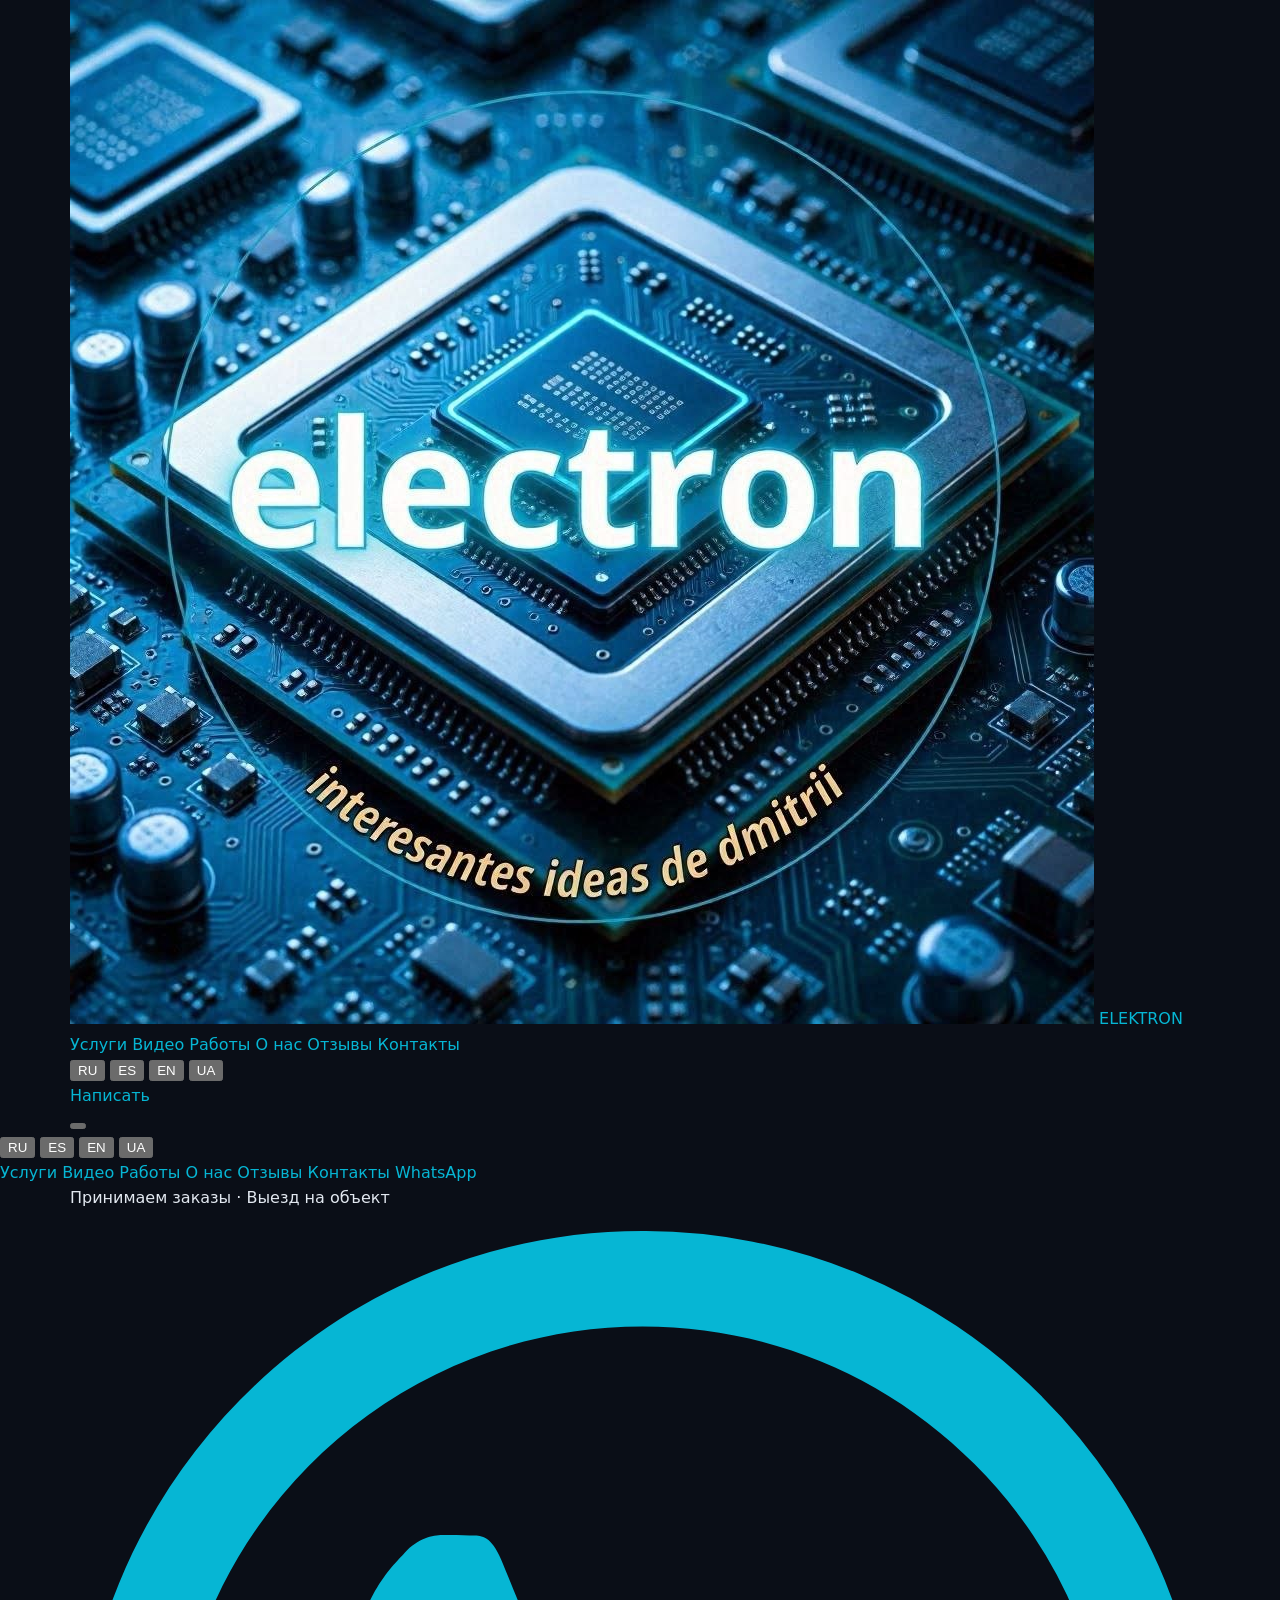
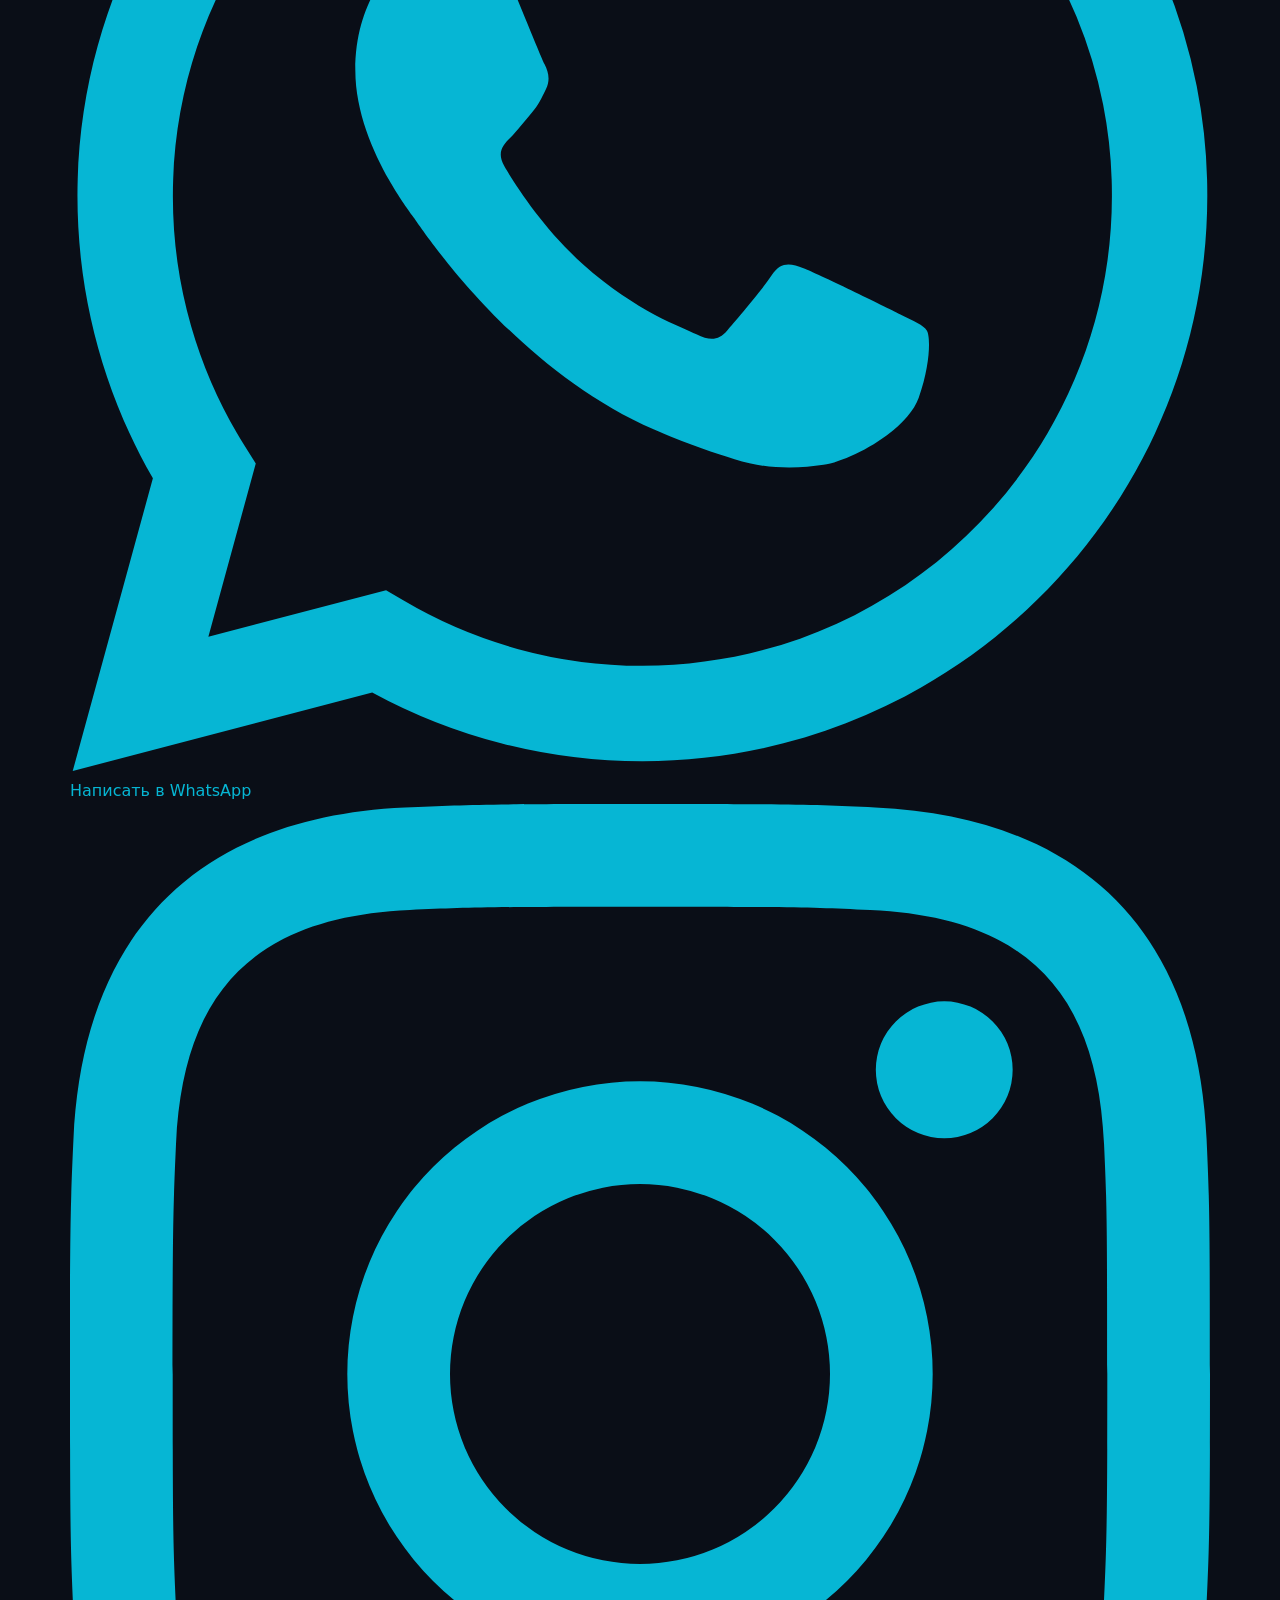
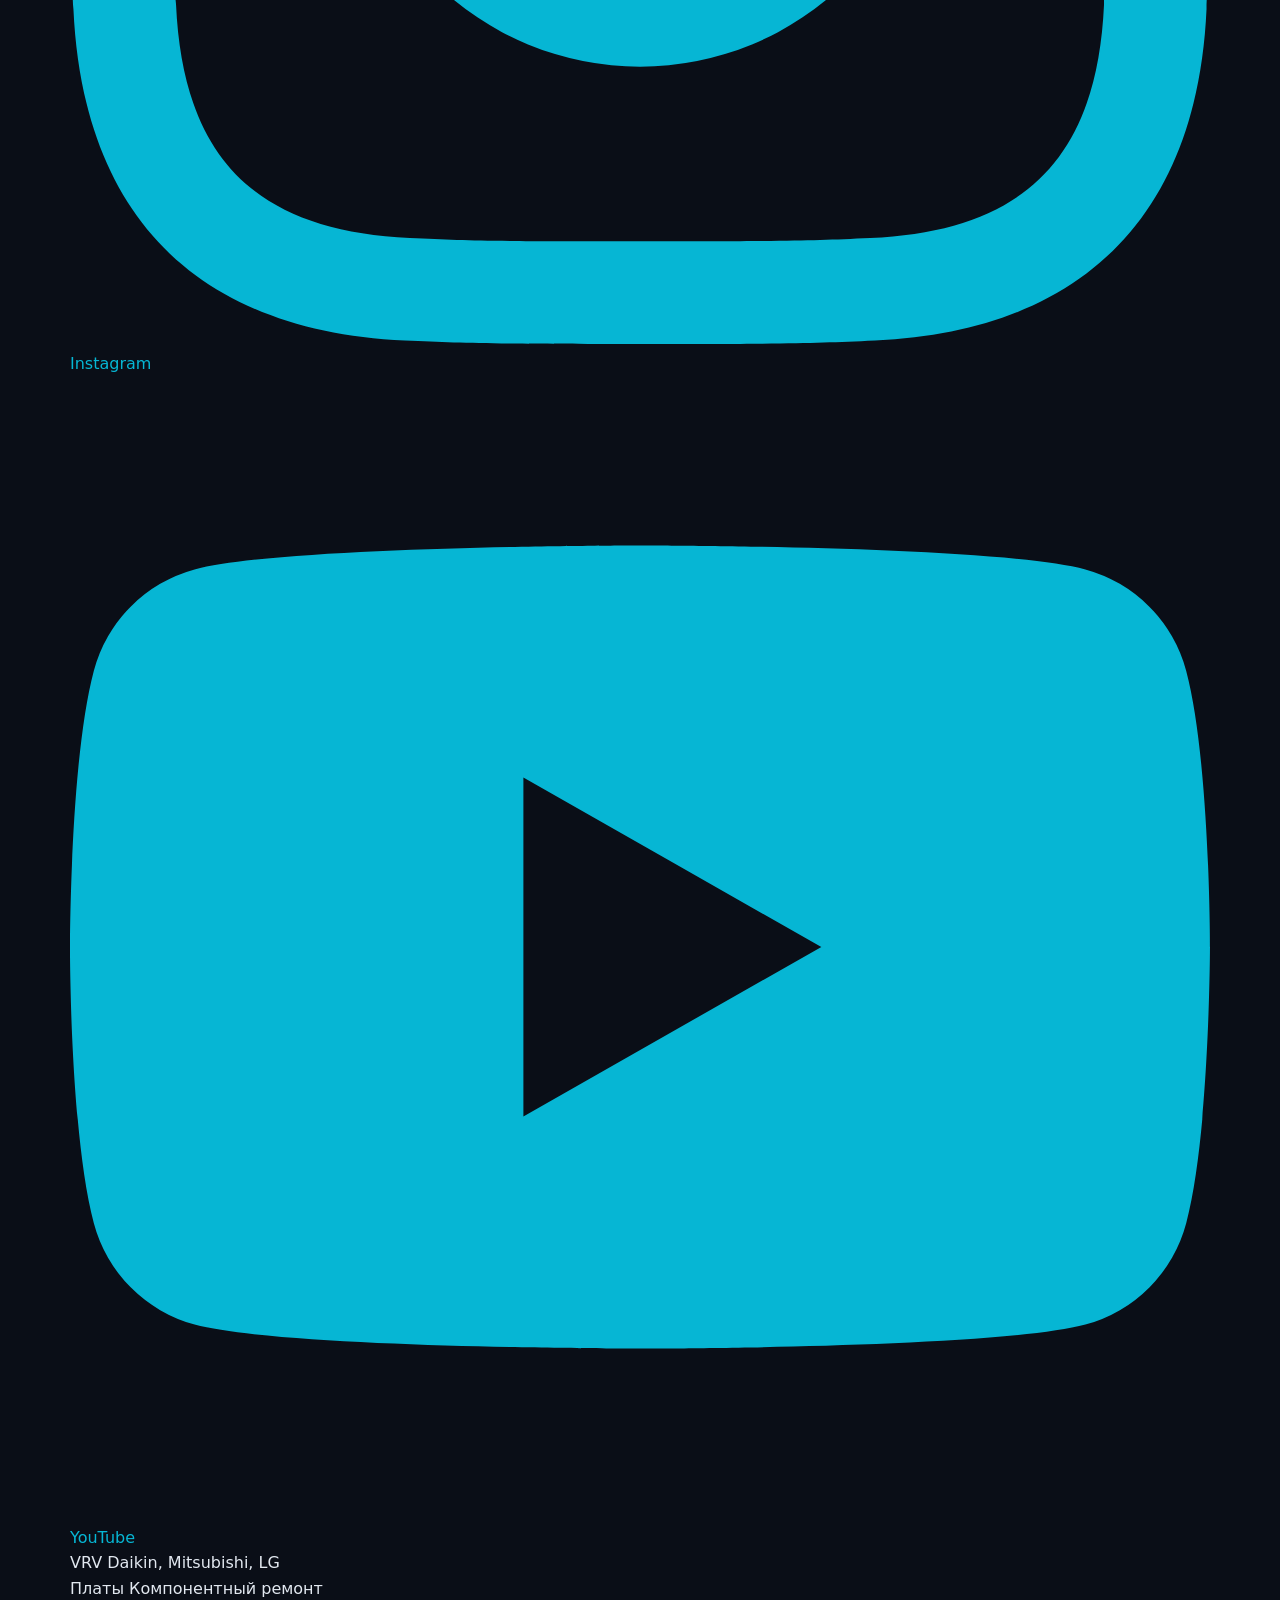
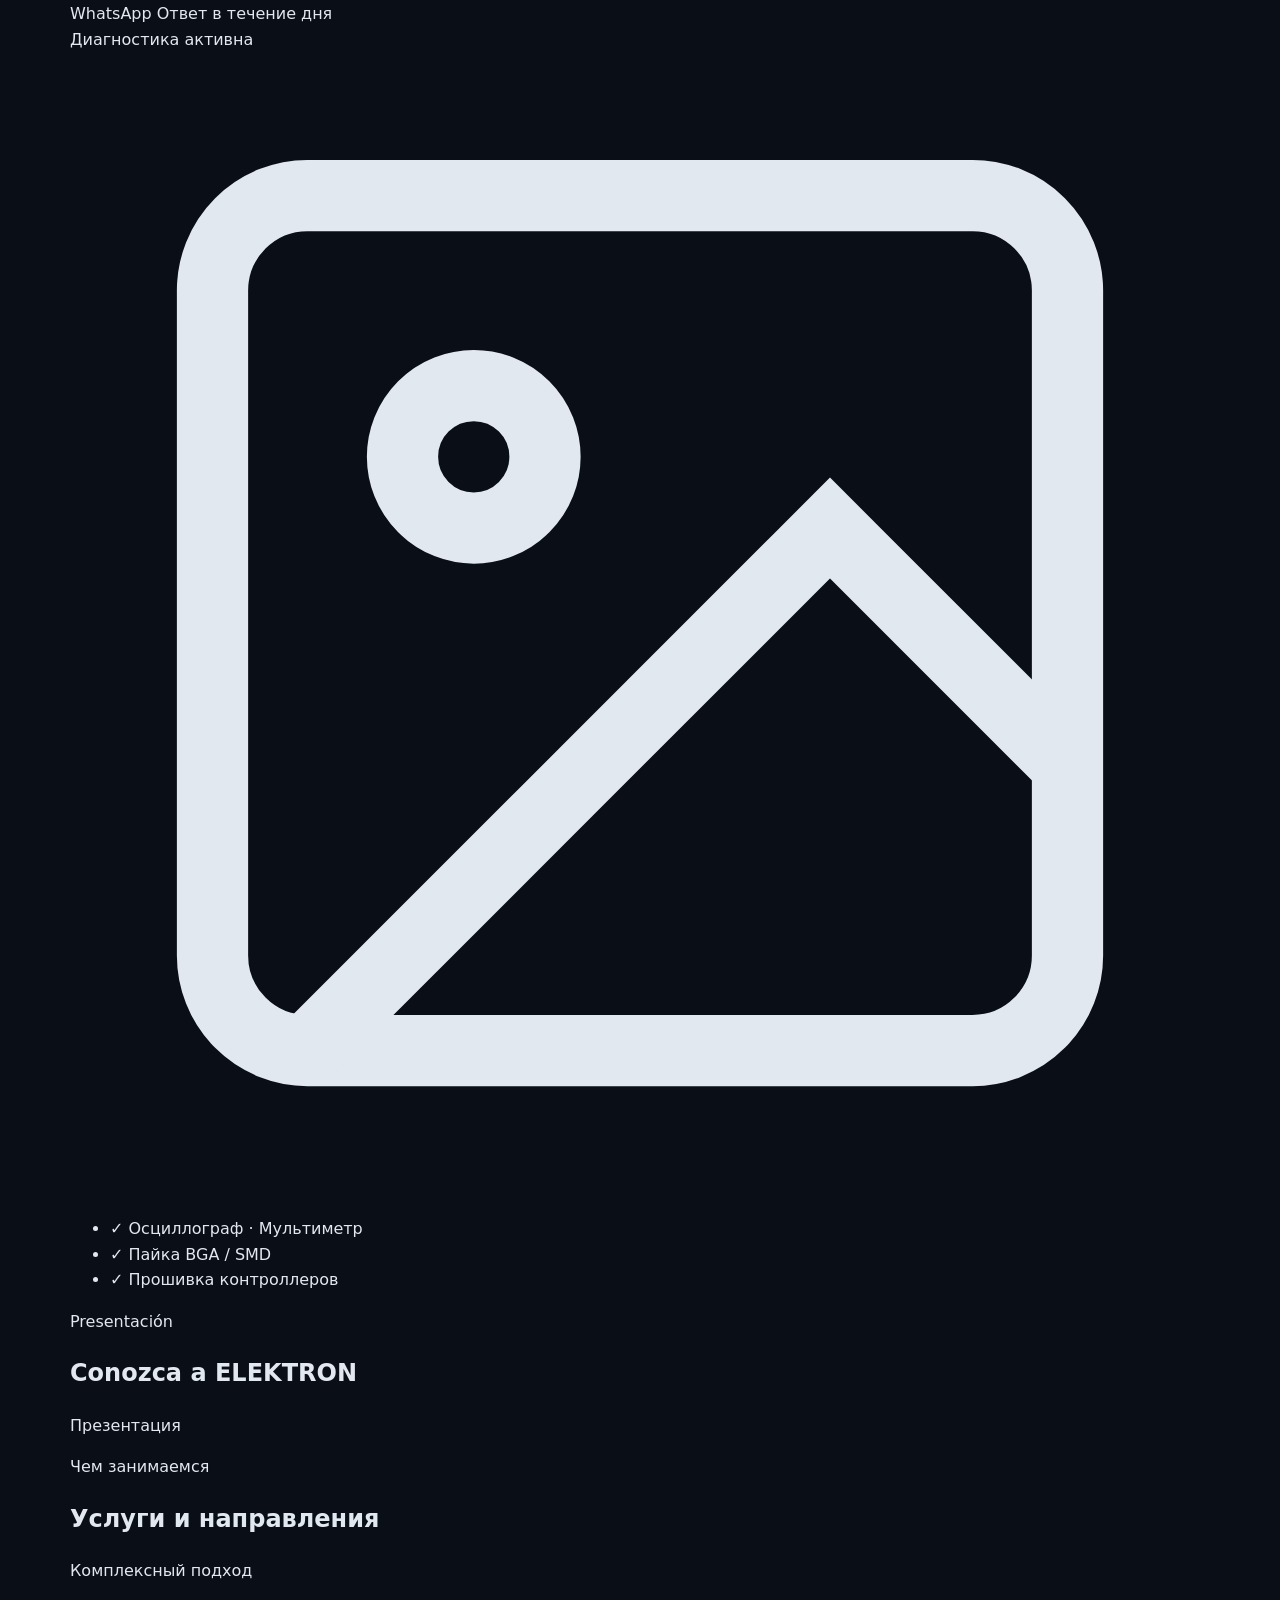
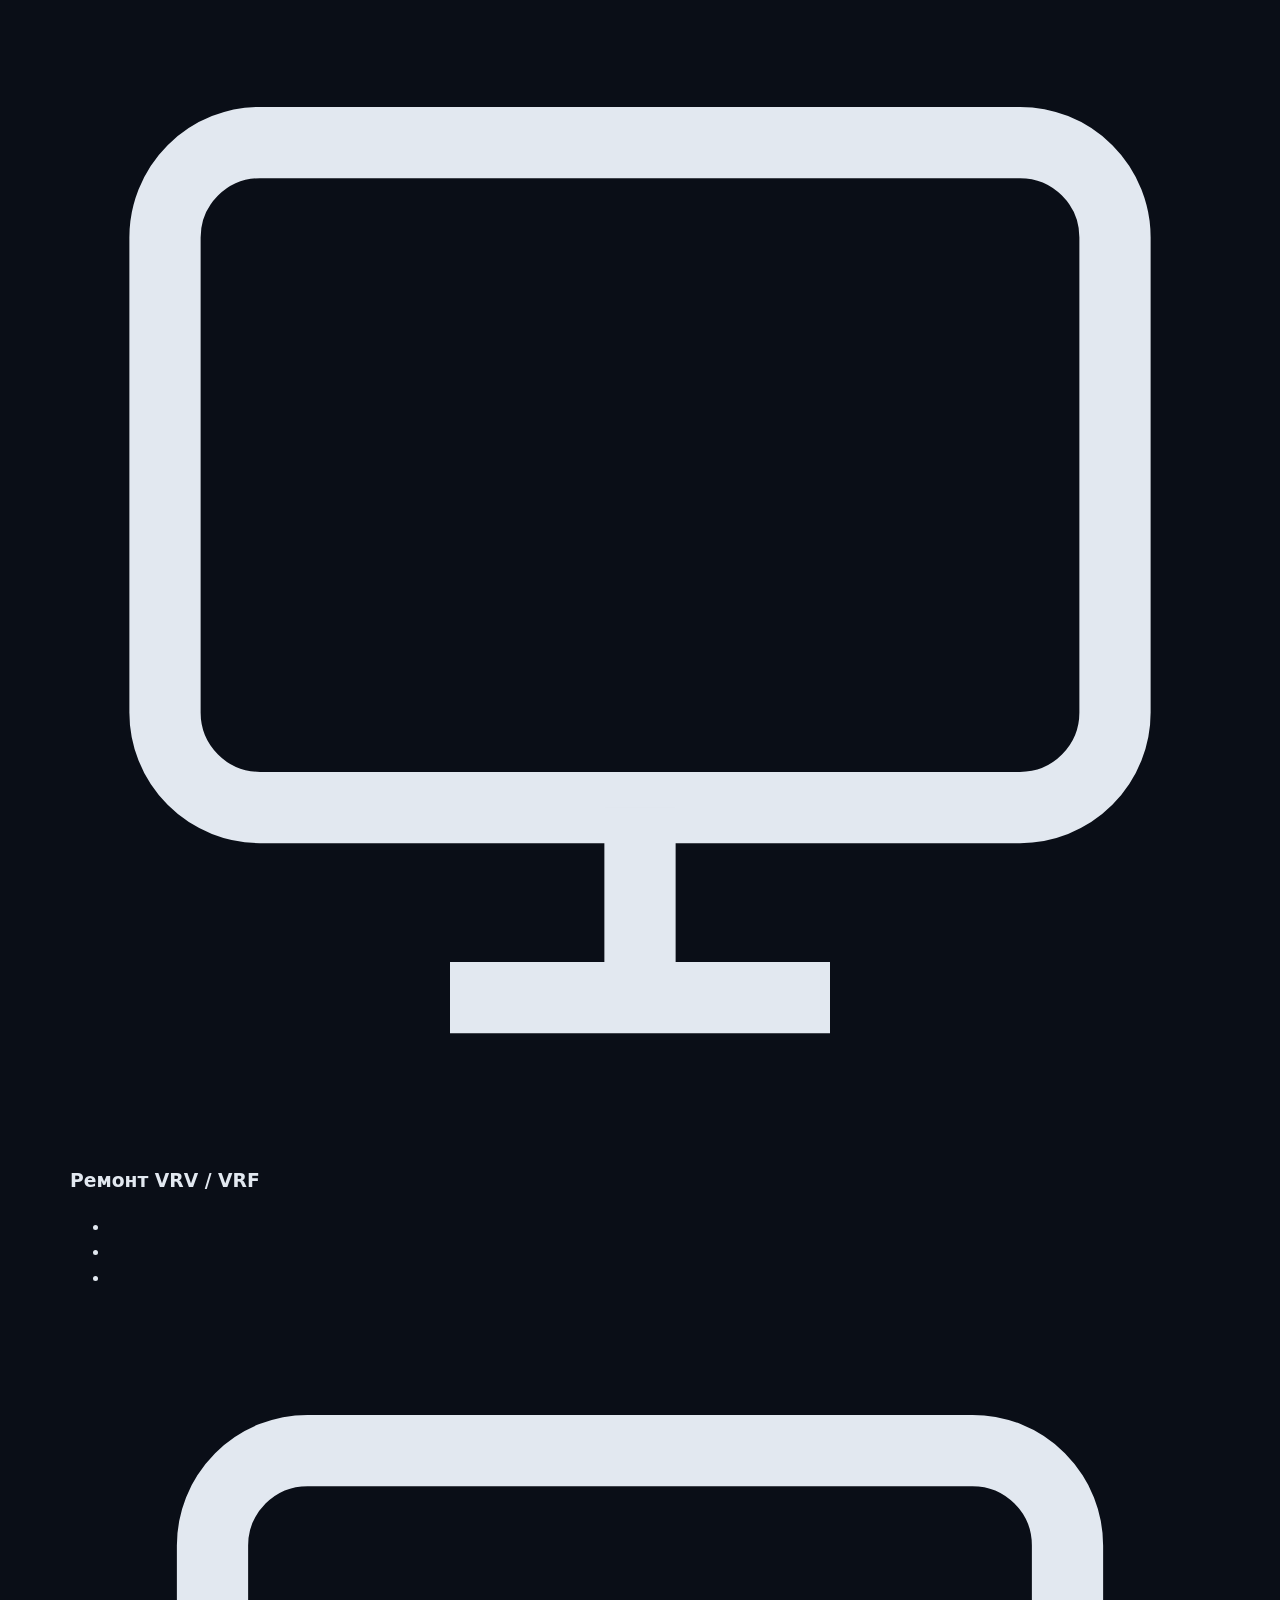
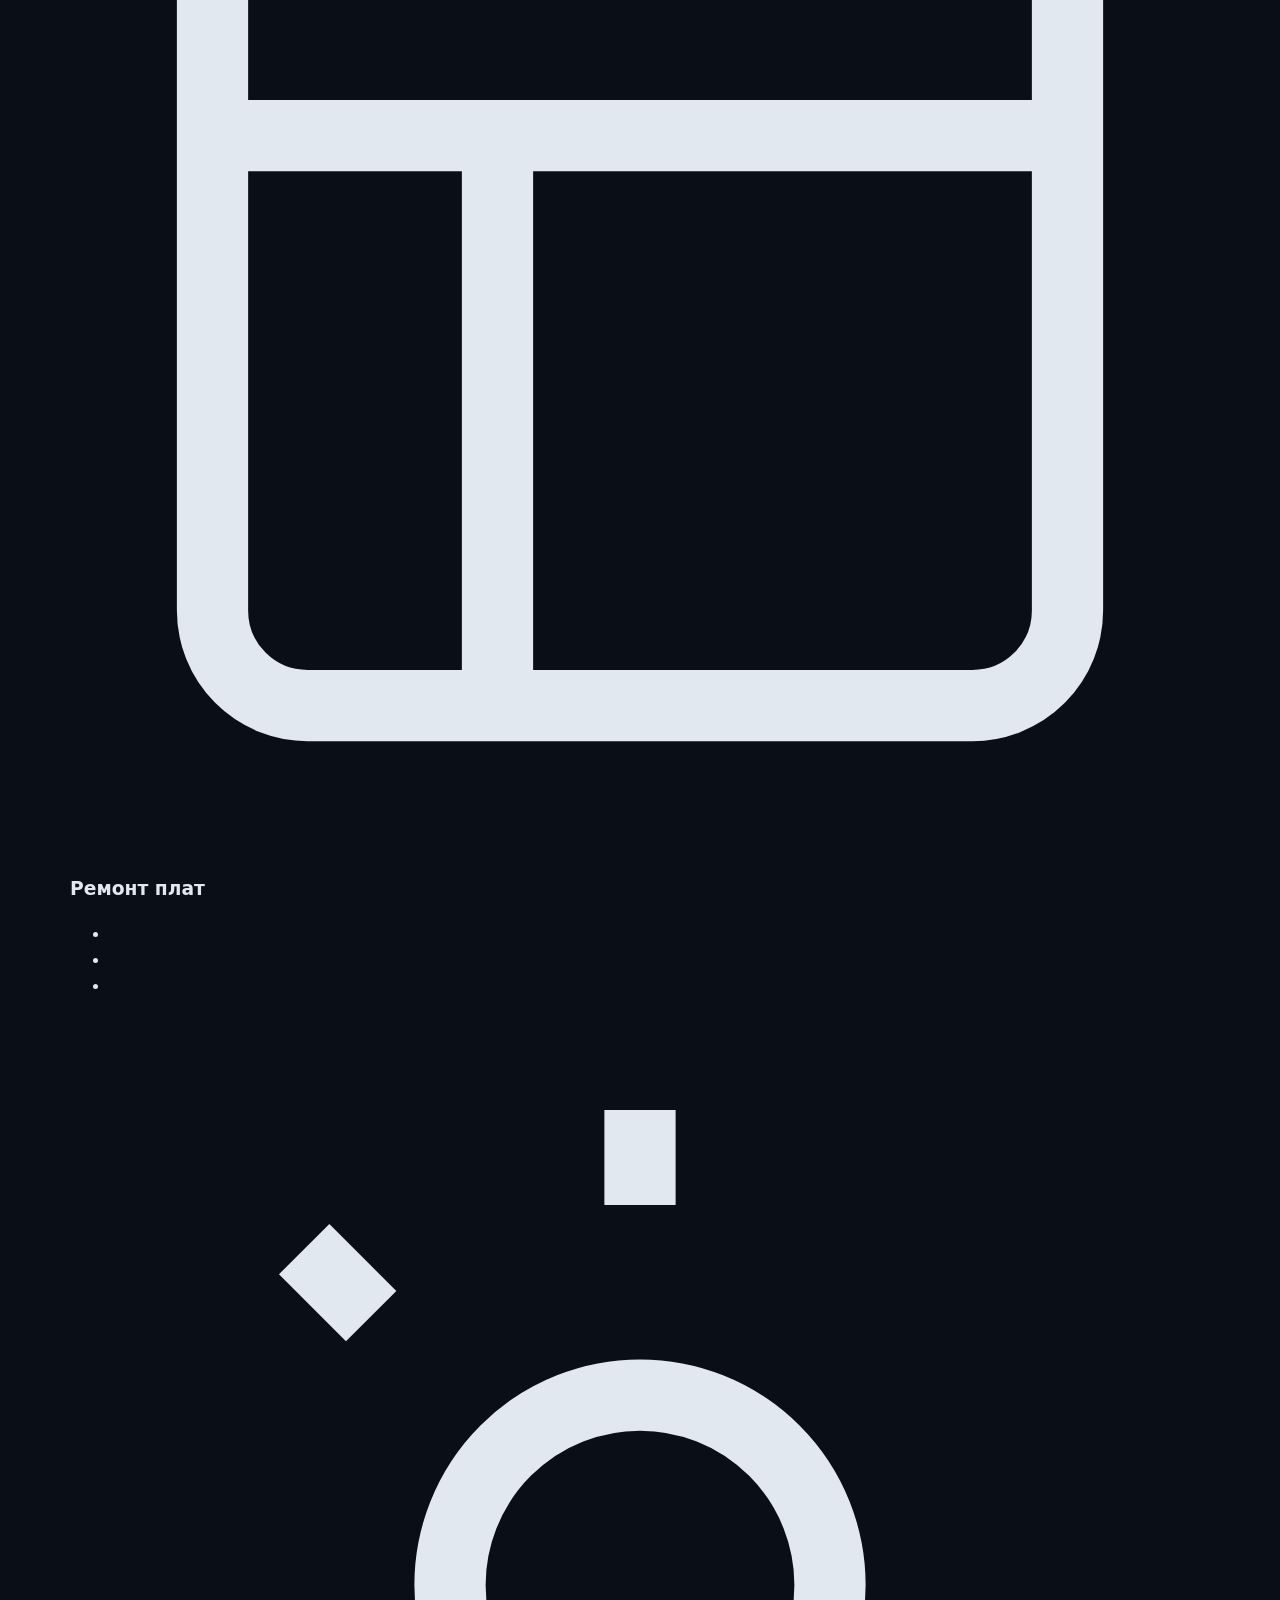
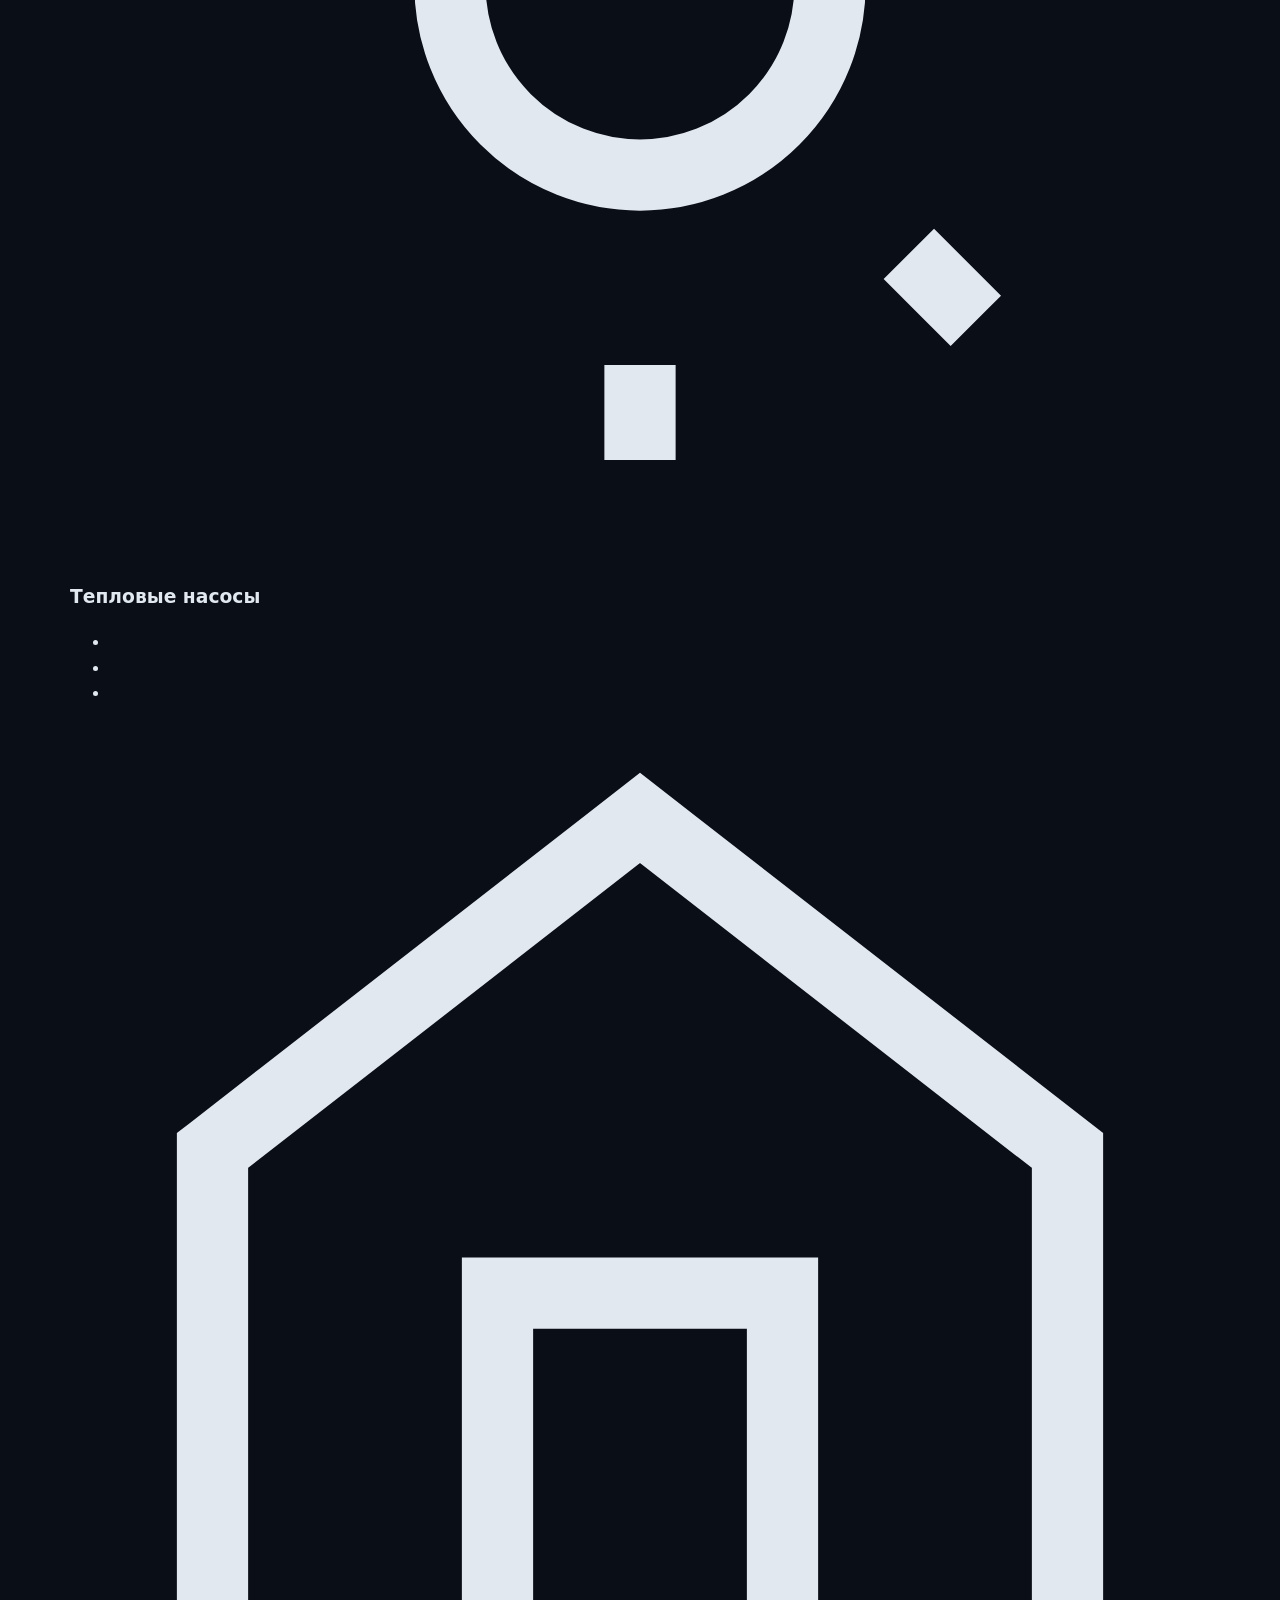
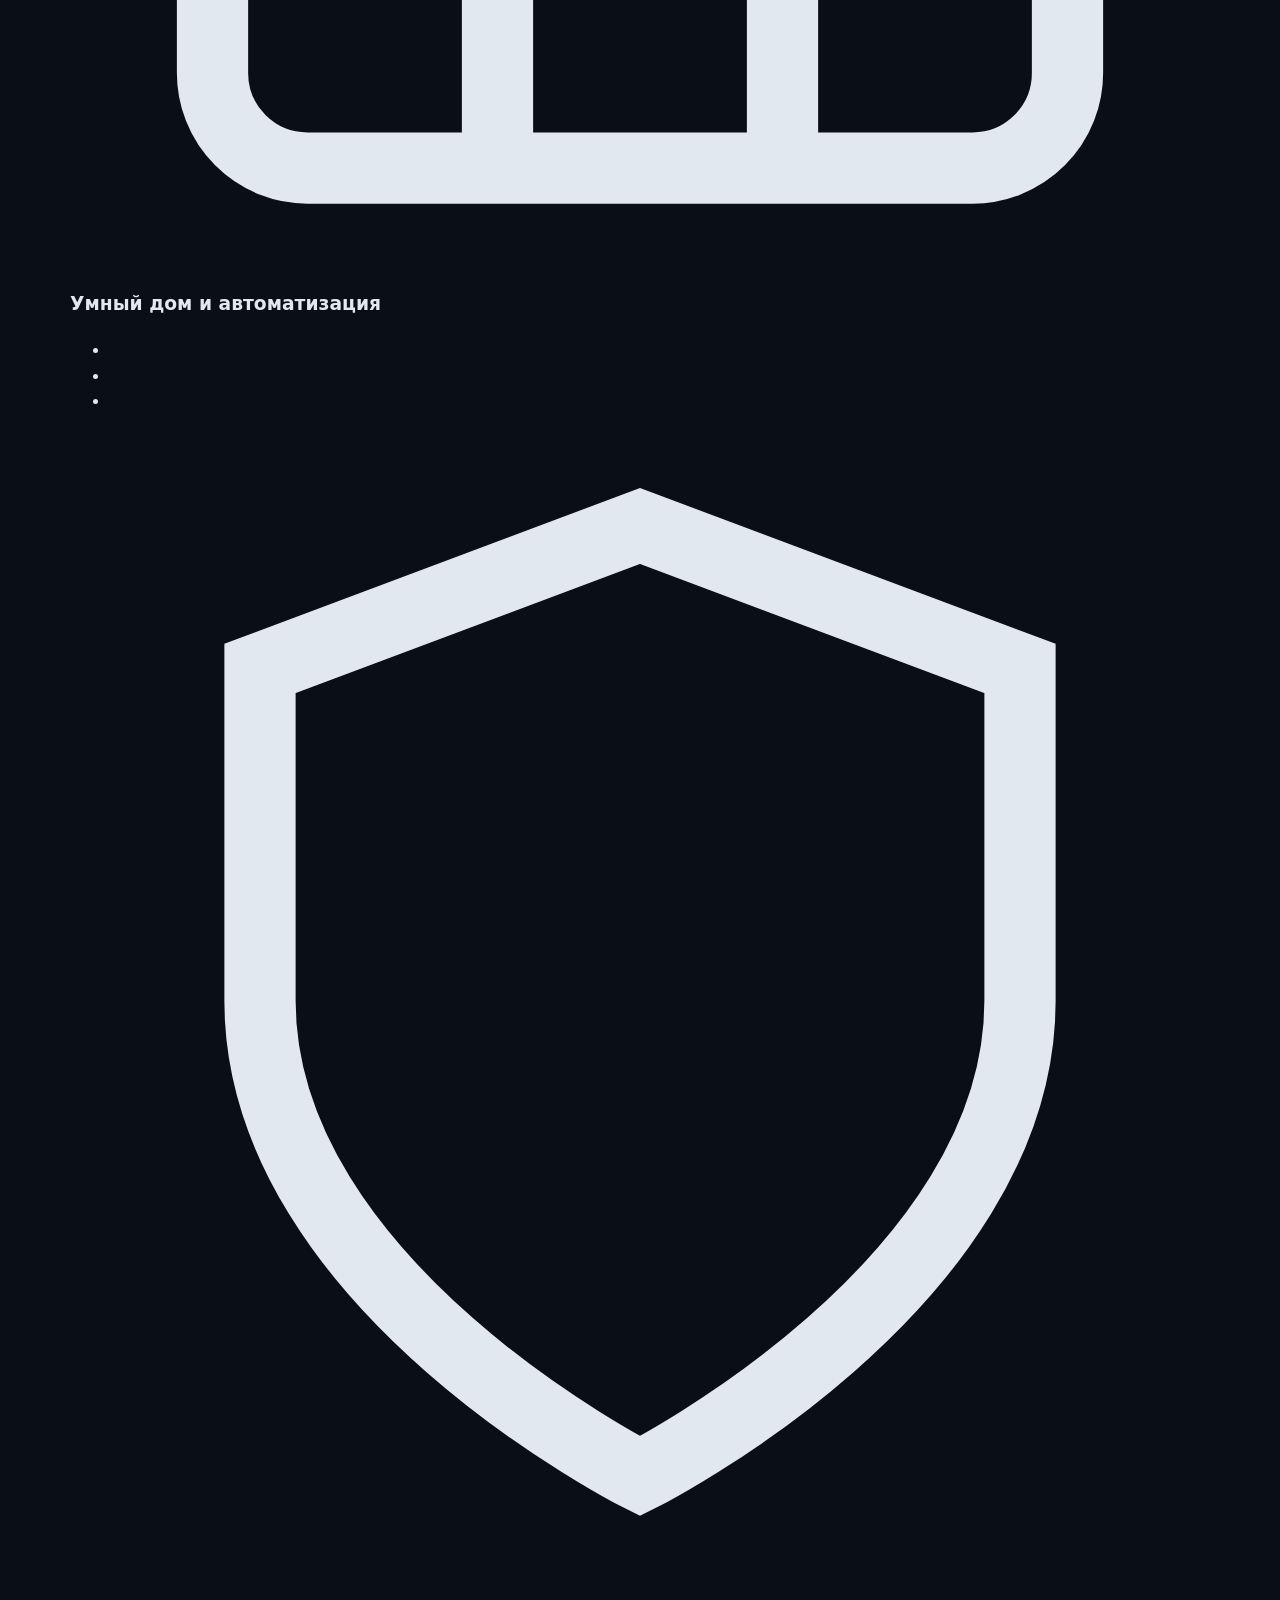
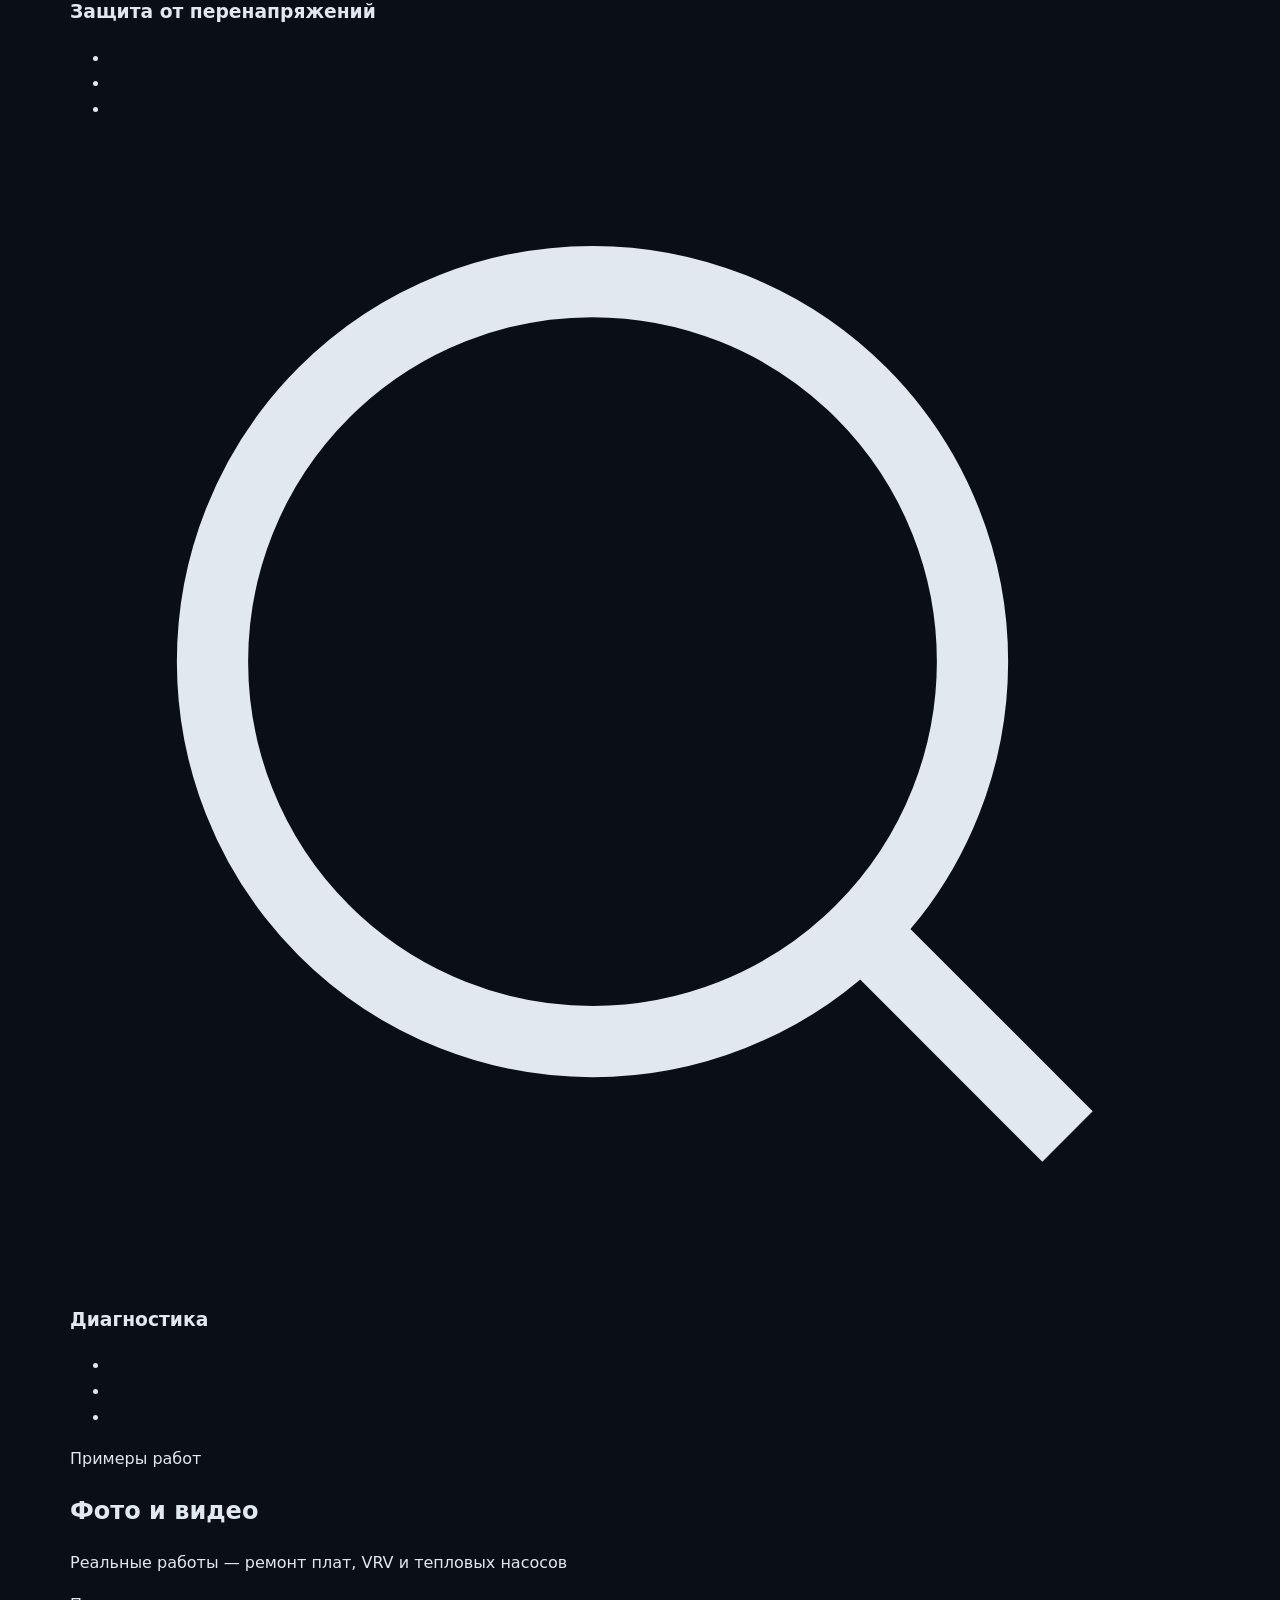
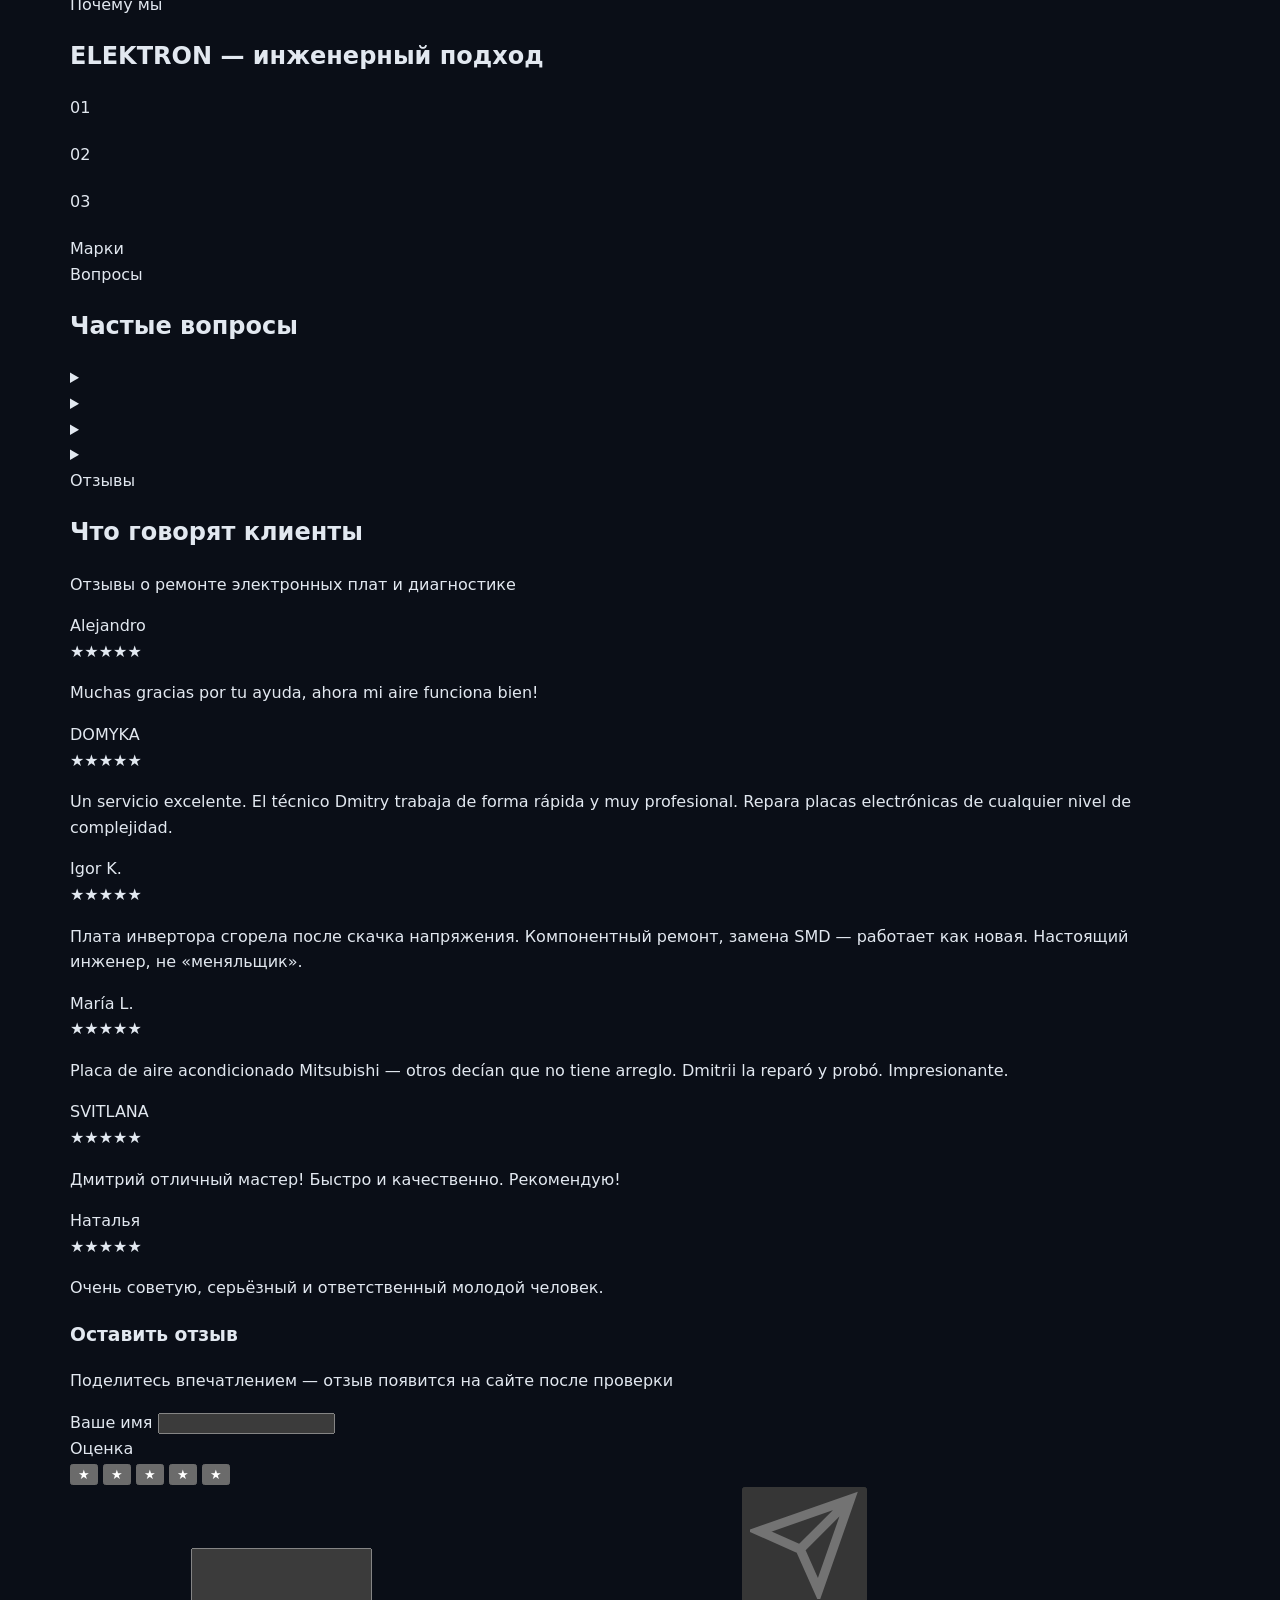
==== commit 1cc18010: "Add smart home service card (s4), fix Decreto 82/2022 date (v=62) Co-authored-by: dm809 <dm809@users" ====
--- a/electron-updates/index.html
+++ b/electron-updates/index.html
@@ -2,7 +2,26 @@
 <html lang="ru">
 <head>
   <meta charset="UTF-8">
+  <meta http-equiv="Cache-Control" content="no-cache, no-store, must-revalidate">
+  <meta http-equiv="Pragma" content="no-cache">
+  <meta http-equiv="Expires" content="0">
   <meta name="viewport" content="width=device-width, initial-scale=1.0">
+  <script>
+    (function () {
+      var BUILD = '62';
+      var KEY = 'elektron-site-build';
+      try {
+        if (localStorage.getItem(KEY) !== BUILD) {
+          localStorage.setItem(KEY, BUILD);
+          var url = new URL(window.location.href);
+          if (url.searchParams.get('_b') !== BUILD) {
+            url.searchParams.set('_b', BUILD);
+            window.location.replace(url.toString());
+          }
+        }
+      } catch (e) { /* private mode */ }
+    })();
+  </script>
   <meta name="description" content="">
   <meta name="robots" content="index, follow">
   <title></title>
@@ -29,7 +48,7 @@
 
   <link rel="stylesheet" href="https://fonts.googleapis.com/css2?family=Manrope:wght@400;500;600;700;800&family=Roboto:wght@400;700;900&family=Montserrat:ital,wght@0,700;1,700&family=Oswald:wght@500;700&family=Raleway:wght@700;800&family=Bebas+Neue&display=swap" media="print" onload="this.media='all'">
   <noscript><link rel="stylesheet" href="https://fonts.googleapis.com/css2?family=Manrope:wght@400;500;600;700;800&family=Roboto:wght@400;700;900&family=Montserrat:ital,wght@0,700;1,700&family=Oswald:wght@500;700&family=Raleway:wght@700;800&family=Bebas+Neue&display=swap"></noscript>
-  <link rel="stylesheet" href="/css/style.css?v=60">
+  <link rel="stylesheet" href="/css/style.css?v=62">
   <link rel="icon" type="image/png" sizes="32x32" href="/images/favicon-32.png">
   <link rel="icon" type="image/png" sizes="16x16" href="/images/favicon-16.png">
   <link rel="apple-touch-icon" sizes="180x180" href="/images/apple-touch-icon.png">
@@ -209,6 +228,13 @@
             <h3 data-i18n="s3Title">Тепловые насосы</h3>
             <p data-i18n="s3Desc"></p>
             <ul><li data-i18n="s3i1"></li><li data-i18n="s3i2"></li><li data-i18n="s3i3"></li></ul>
+          </article>
+          <article class="service-card reveal">
+            <div class="service-card__icon"><svg viewBox="0 0 24 24" fill="none" stroke="currentColor" stroke-width="1.5"><path d="M3 9l9-7 9 7v11a2 2 0 01-2 2H5a2 2 0 01-2-2V9z"/><path d="M9 22V12h6v10"/></svg></div>
+            <h3 data-i18n="s4Title">Умный дом и автоматизация</h3>
+            <p data-i18n="s4Desc"></p>
+            <ul><li data-i18n="s4i1"></li><li data-i18n="s4i2"></li><li data-i18n="s4i3"></li></ul>
+            <p data-i18n="s4Note" style="font-size:0.75rem;color:var(--text-muted);margin-top:10px;line-height:1.45"></p>
           </article>
           <article class="service-card reveal">
             <div class="service-card__icon"><svg viewBox="0 0 24 24" fill="none" stroke="currentColor" stroke-width="1.5"><path d="M12 22s8-4 8-10V5l-8-3-8 3v7c0 6 8 10 8 10z"/></svg></div>
@@ -468,9 +494,9 @@
           <a href="/aviso-legal/" data-legal-path="aviso-legal/">Aviso Legal</a>
           <a href="/politica-privacidad/" data-legal-path="politica-privacidad/">Política de Privacidad</a>
           <a href="/politica-cookies/" data-legal-path="politica-cookies/">Política de Cookies</a>
-          <a href="https://www.consumoresponde.es" class="footer__hojas" target="_blank" rel="noopener noreferrer" title="Hojas de reclamaciones — Consumo Responde (Hoj@)">
+          <a href="https://www.consumoresponde.es" class="footer__hojas" target="_blank" rel="noopener noreferrer" title="Hojas de reclamaciones — Consumo Responde">
             <!-- TODO: cartel/QR oficial Hoj@ (Consumo Responde) cuando esté disponible en el área de usuario -->
-            <img src="/images/hojas-reclamaciones-qr.png?v=60" alt="Código QR — Consumo Responde (Hoj@)" class="footer__hojas-qr" width="40" height="40" decoding="async" hidden onload="this.hidden=false" onerror="this.hidden=true">
+            <img src="/images/hojas-reclamaciones-qr.png?v=62" alt="Código QR — Consumo Responde" class="footer__hojas-qr" width="40" height="40" decoding="async" hidden onload="this.hidden=false" onerror="this.hidden=true">
             <span>Hojas de Reclamaciones</span>
           </a>
         </nav>
@@ -488,13 +514,13 @@
     <svg viewBox="0 0 24 24" fill="currentColor"><path d="M17.472 14.382c-.297-.149-1.758-.867-2.03-.967-.273-.099-.471-.148-.67.15-.197.297-.767.966-.94 1.164-.173.199-.347.223-.644.075-.297-.15-1.255-.463-2.39-1.475-.883-.788-1.48-1.761-1.653-2.059-.173-.297-.018-.458.13-.606.134-.133.298-.347.446-.52.149-.174.198-.298.298-.497.099-.198.05-.371-.025-.52-.075-.149-.669-1.612-.916-2.207-.242-.579-.487-.5-.669-.51-.173-.008-.371-.01-.57-.01-.198 0-.52.074-.792.372-.272.297-1.04 1.016-1.04 2.479 0 1.462 1.065 2.875 1.213 3.074.149.198 2.096 3.2 5.077 4.487.709.306 1.262.489 1.694.625.712.227 1.36.195 1.871.118.571-.085 1.758-.719 2.006-1.413.248-.694.248-1.289.173-1.413-.074-.124-.272-.198-.57-.347m-5.421 7.403h-.004a9.87 9.87 0 01-5.031-1.378l-.361-.214-3.741.982.998-3.648-.235-.374a9.86 9.86 0 01-1.51-5.26c.001-5.45 4.436-9.884 9.888-9.884 2.64 0 5.122 1.03 6.988 2.898a9.825 9.825 0 012.893 6.994c-.003 5.45-4.435 9.884-9.881 9.884m8.413-18.297A11.815 11.815 0 0012.05 0C5.495 0 .16 5.335.157 11.892c0 2.096.547 4.142 1.588 5.945L.057 24l6.305-1.654a11.882 11.882 0 005.683 1.448h.005c6.554 0 11.89-5.335 11.893-11.893a11.821 11.821 0 00-3.48-8.413z"/></svg>
   </a>
 
-  <script src="/js/reviews-data.js?v=60"></script>
-  <script src="/js/config.js?v=60"></script>
-  <script src="/js/i18n.js?v=60"></script>
-  <script src="/js/cookie-consent.js?v=60"></script>
-  <script src="/js/consent-forms.js?v=60"></script>
-  <script src="/js/site-reviews-store.js?v=60"></script>
-  <script src="/js/reviews.js?v=60"></script>
-  <script src="/js/main.js?v=60"></script>
+  <script src="/js/reviews-data.js?v=62"></script>
+  <script src="/js/config.js?v=62"></script>
+  <script src="/js/i18n.js?v=62"></script>
+  <script src="/js/cookie-consent.js?v=62"></script>
+  <script src="/js/consent-forms.js?v=62"></script>
+  <script src="/js/site-reviews-store.js?v=62"></script>
+  <script src="/js/reviews.js?v=62"></script>
+  <script src="/js/main.js?v=62"></script>
 </body>
 </html>
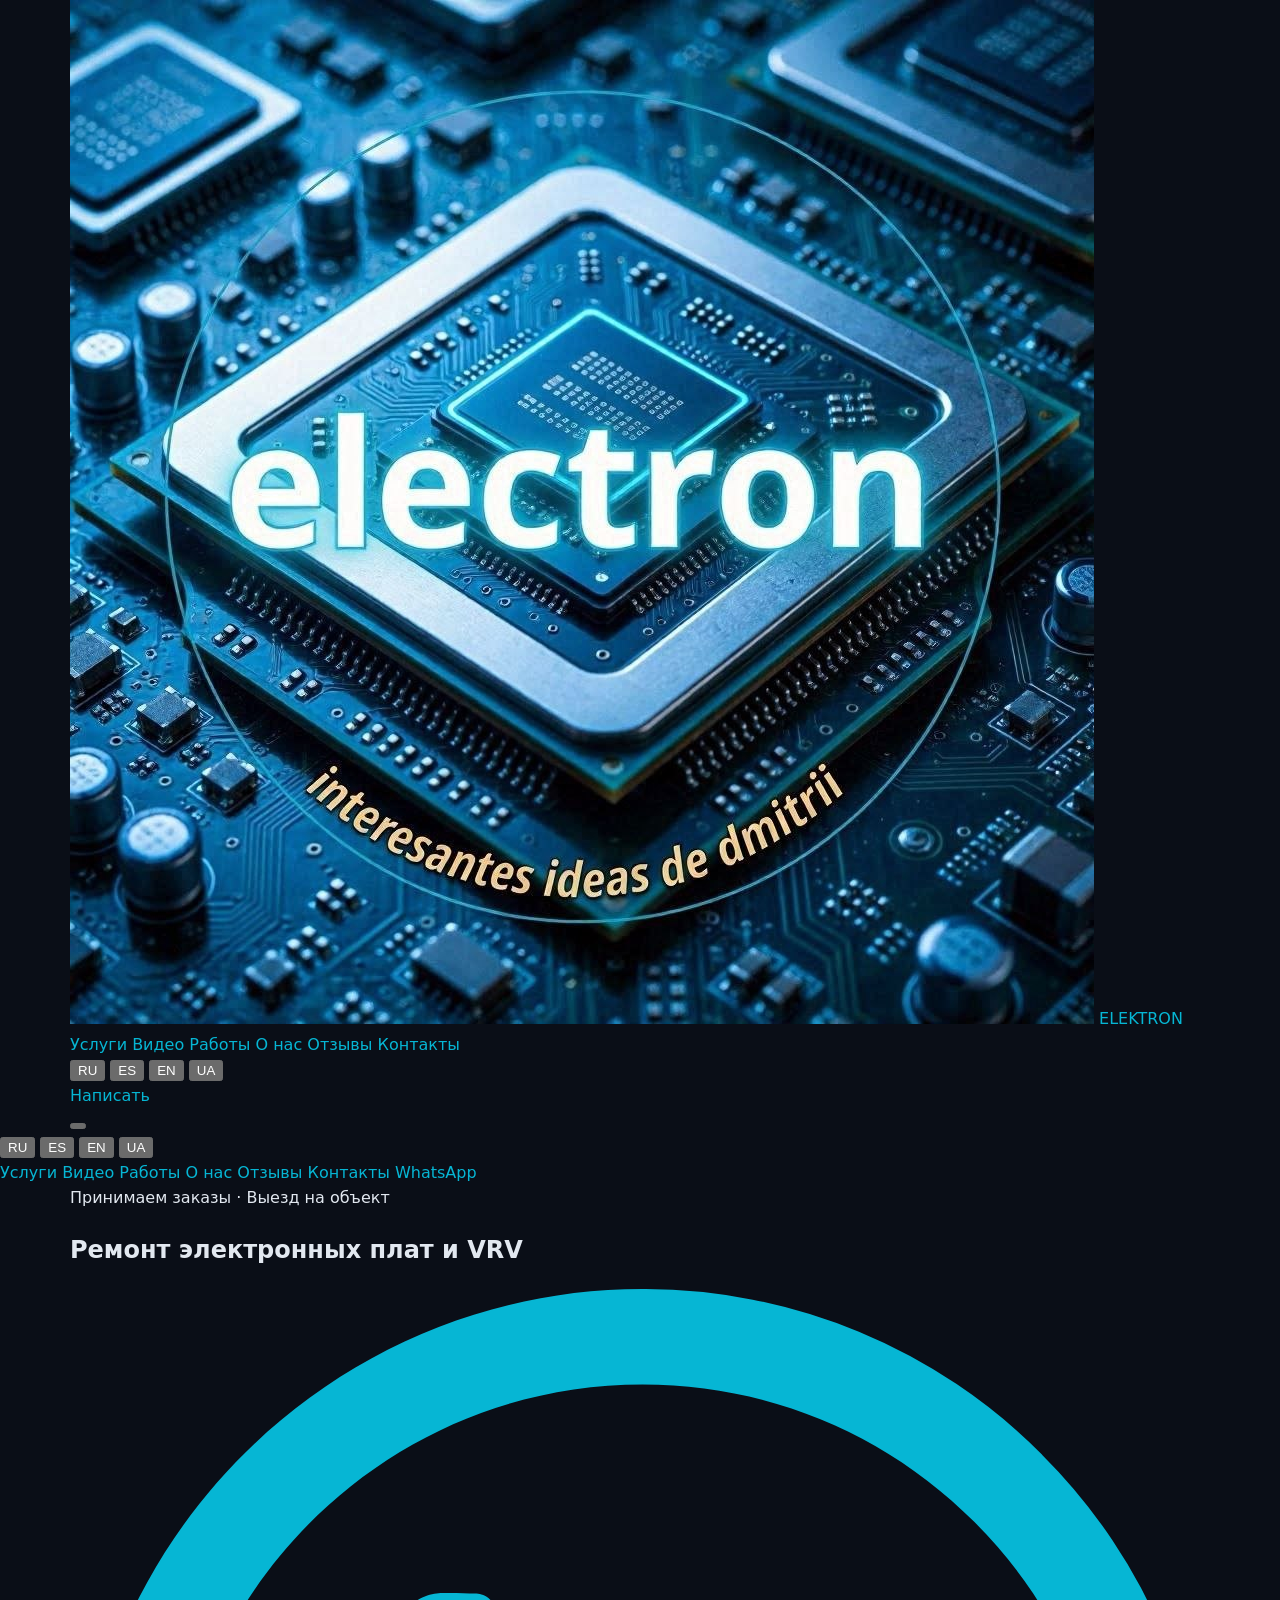
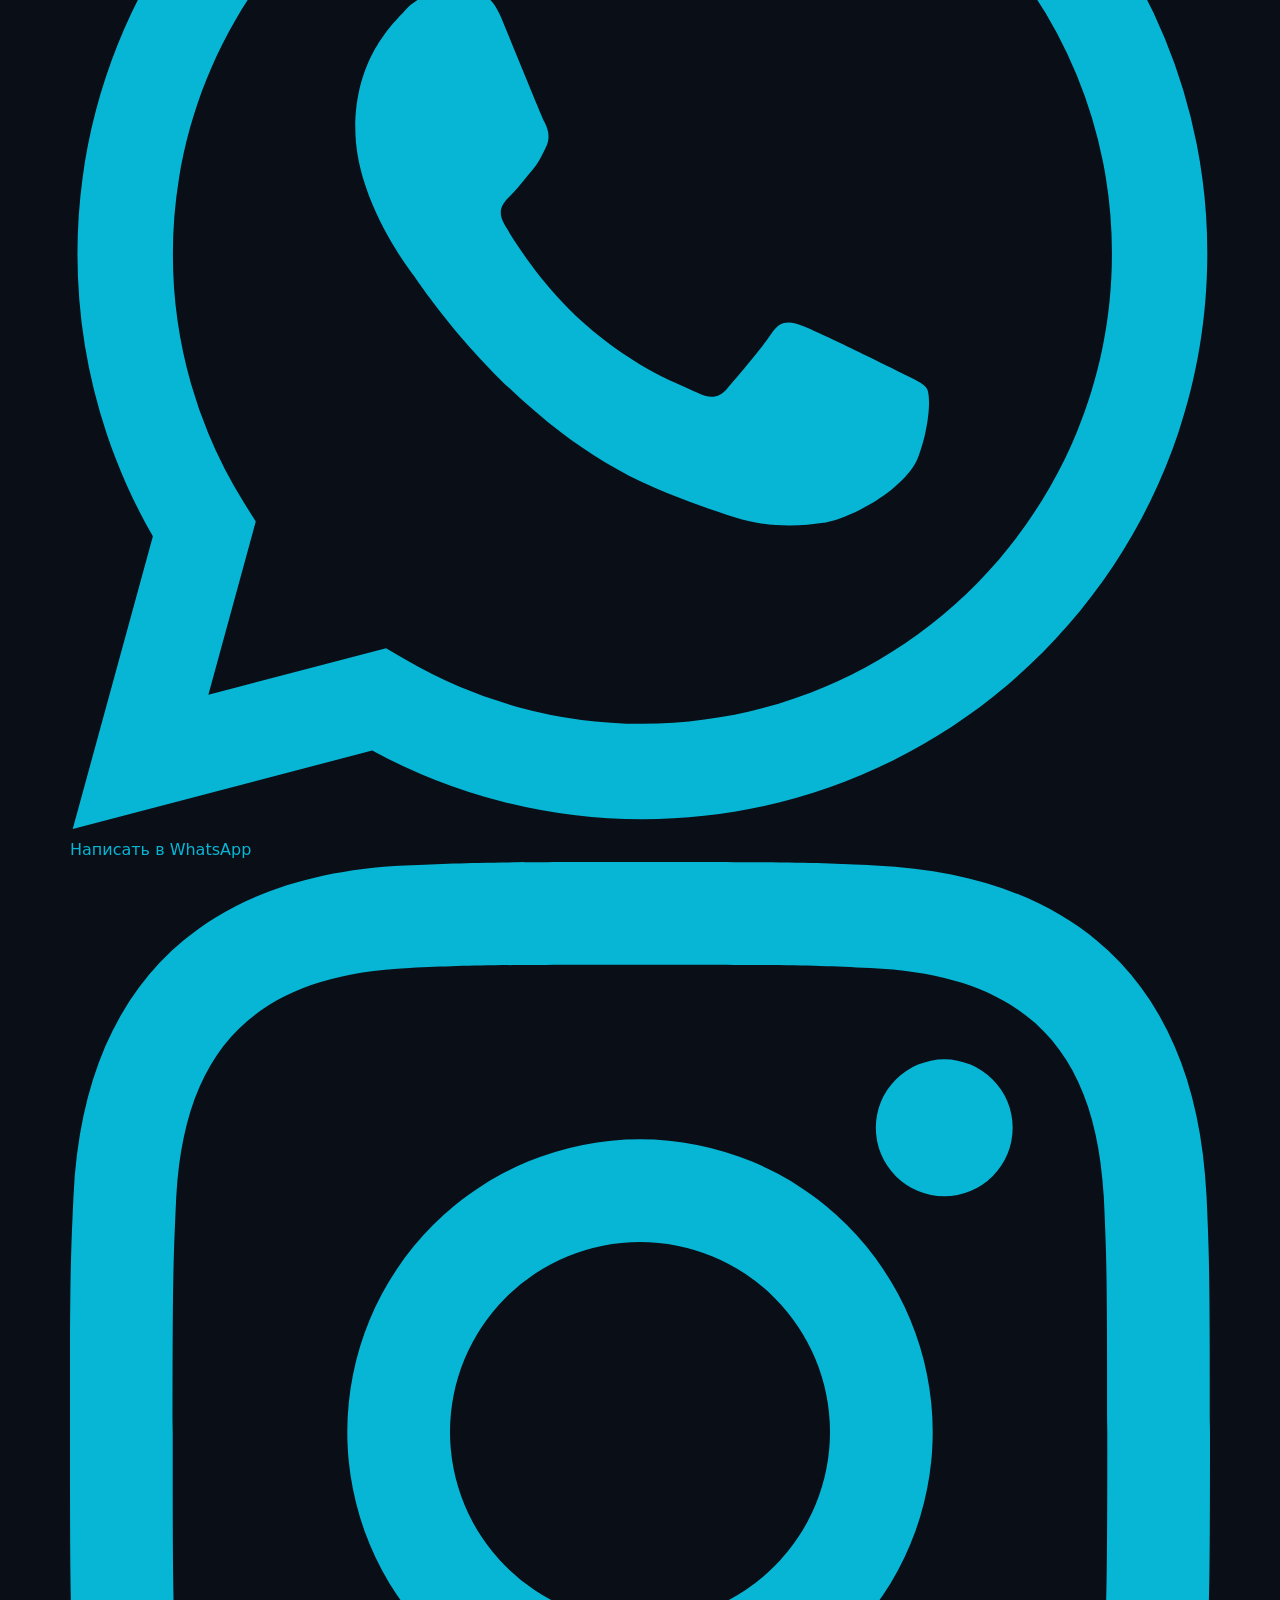
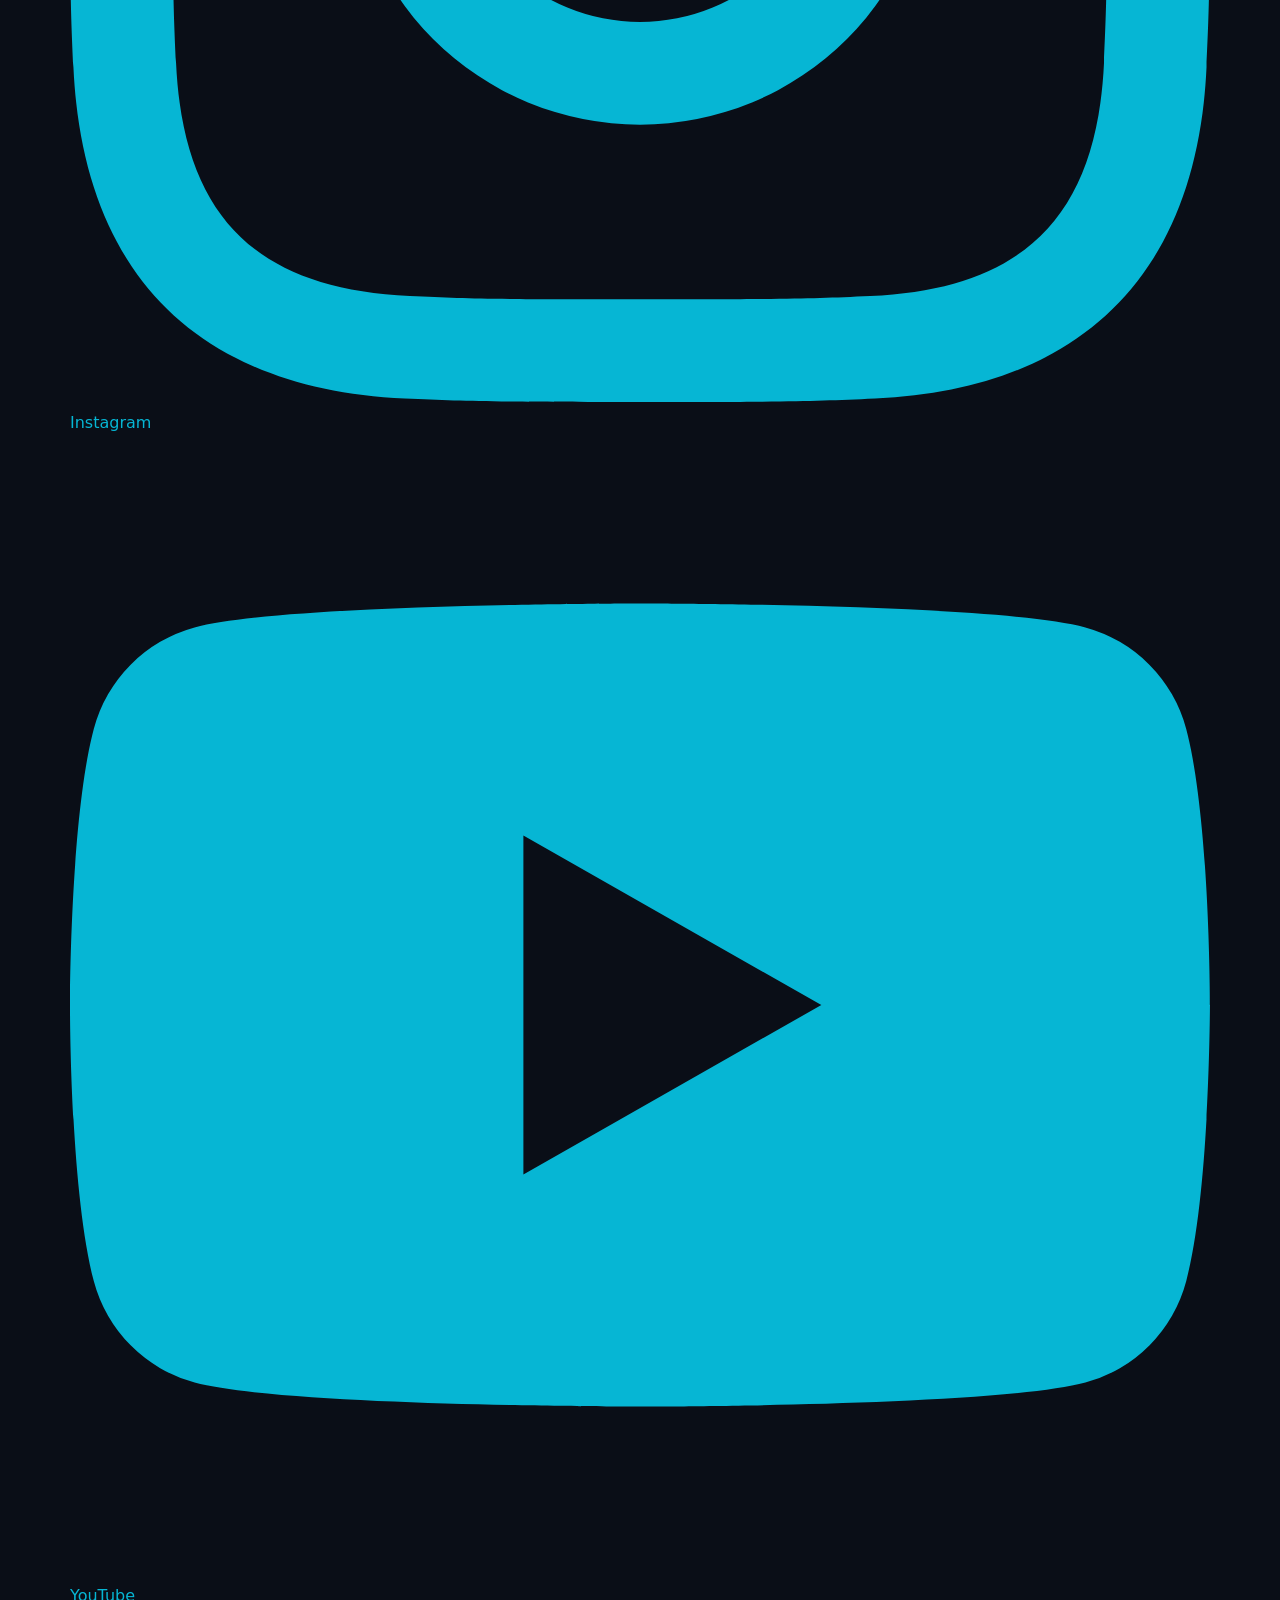
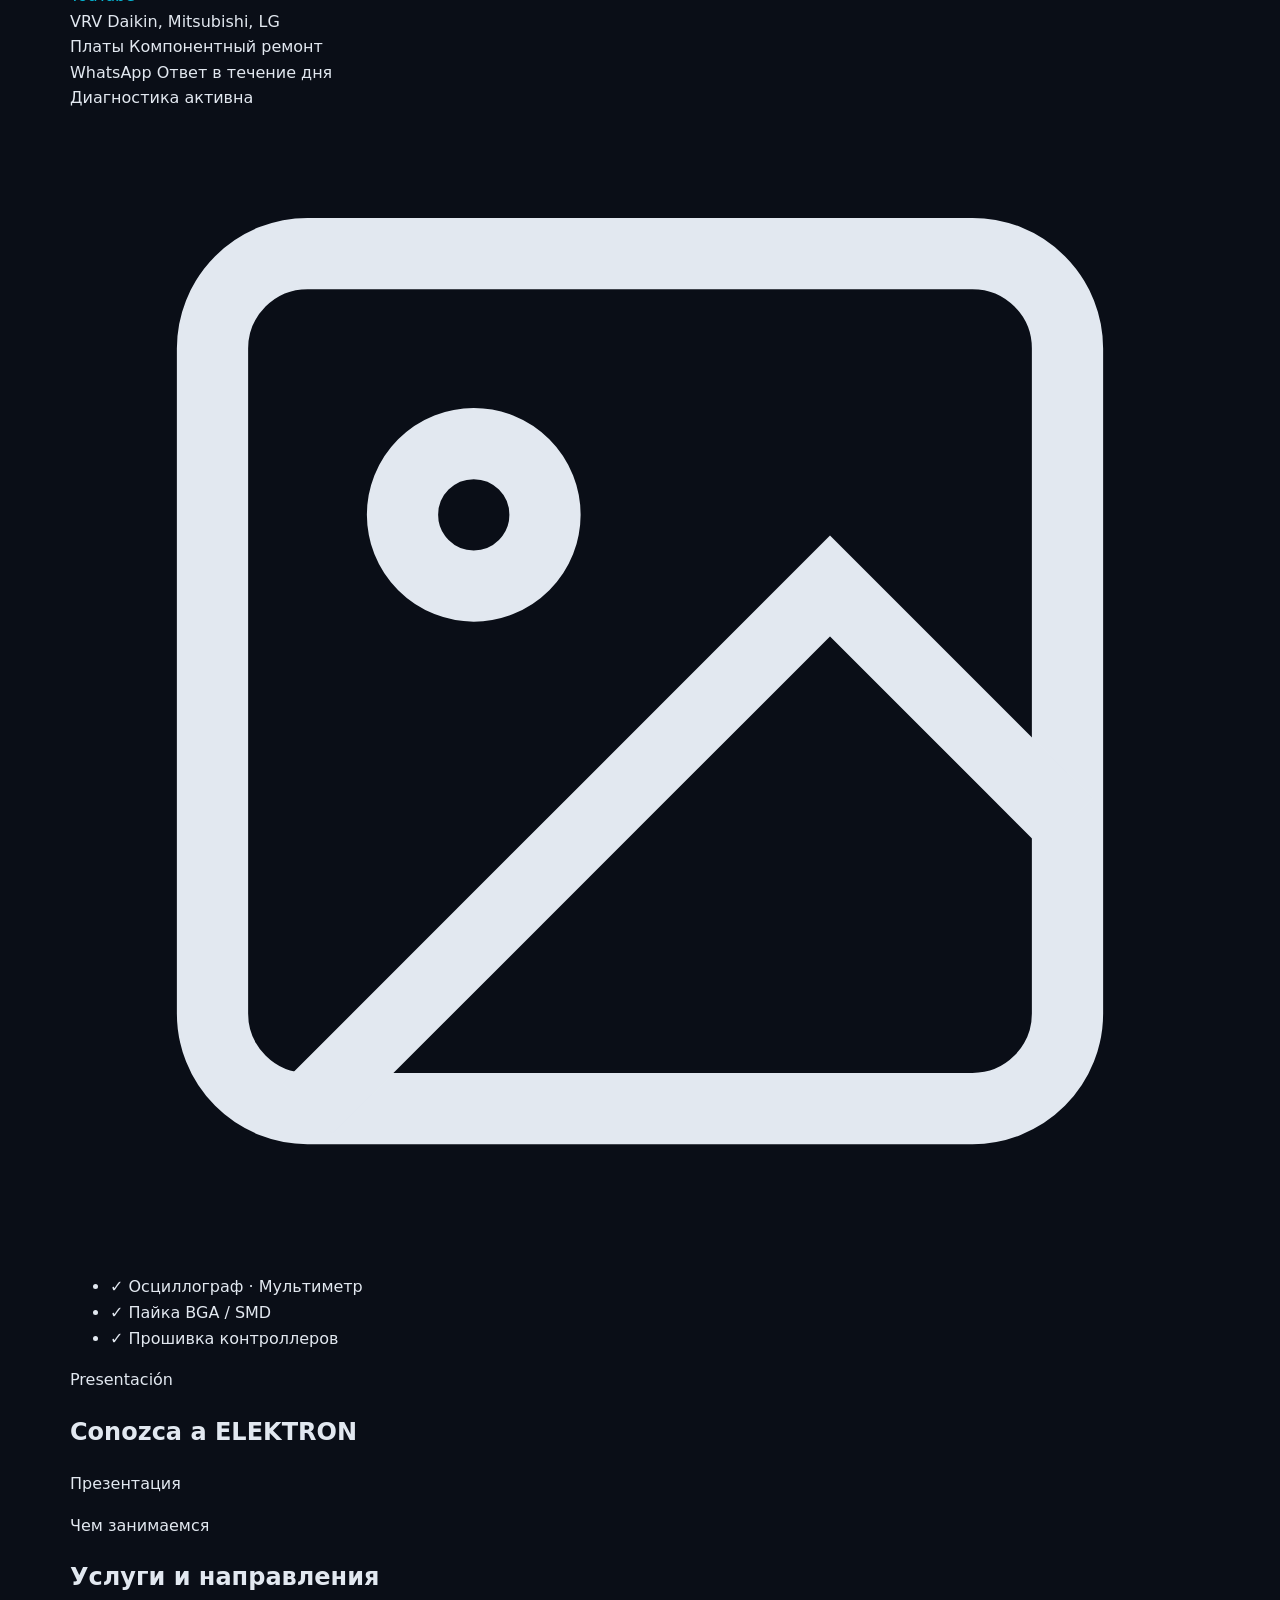
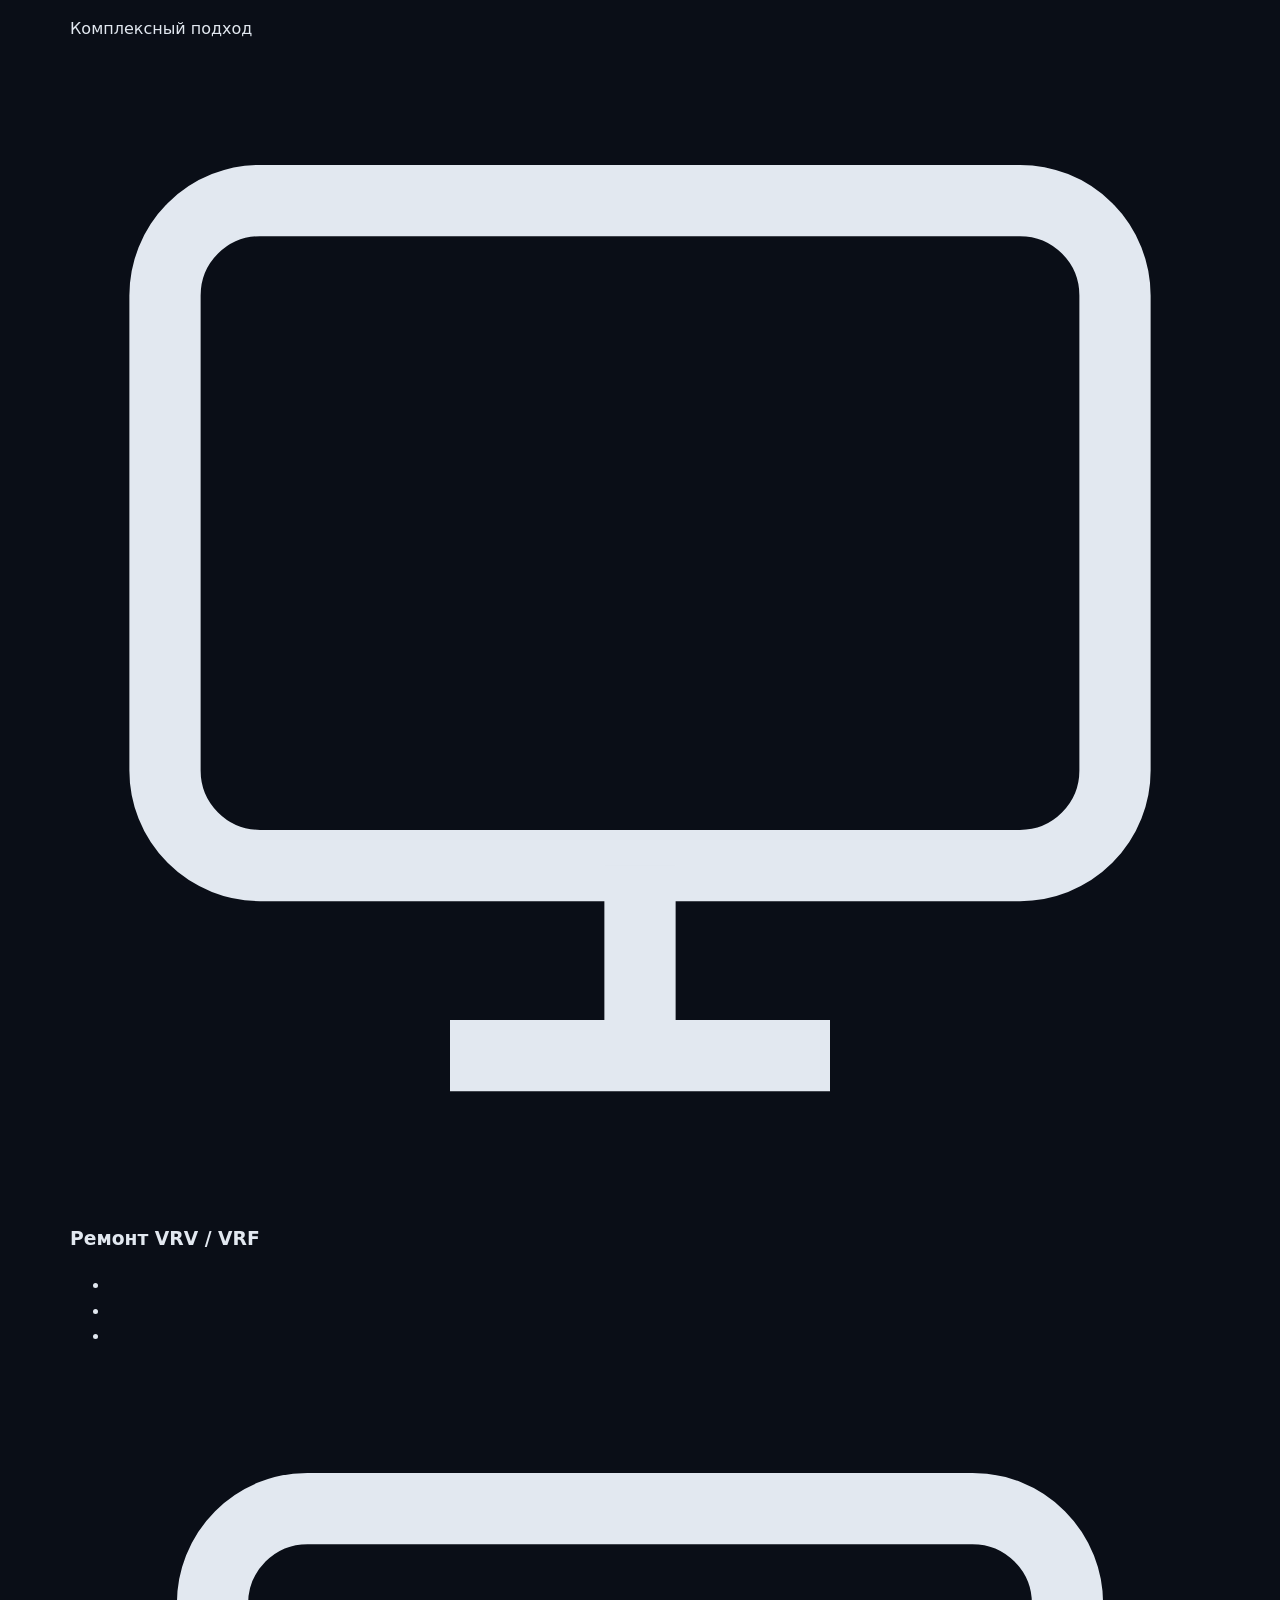
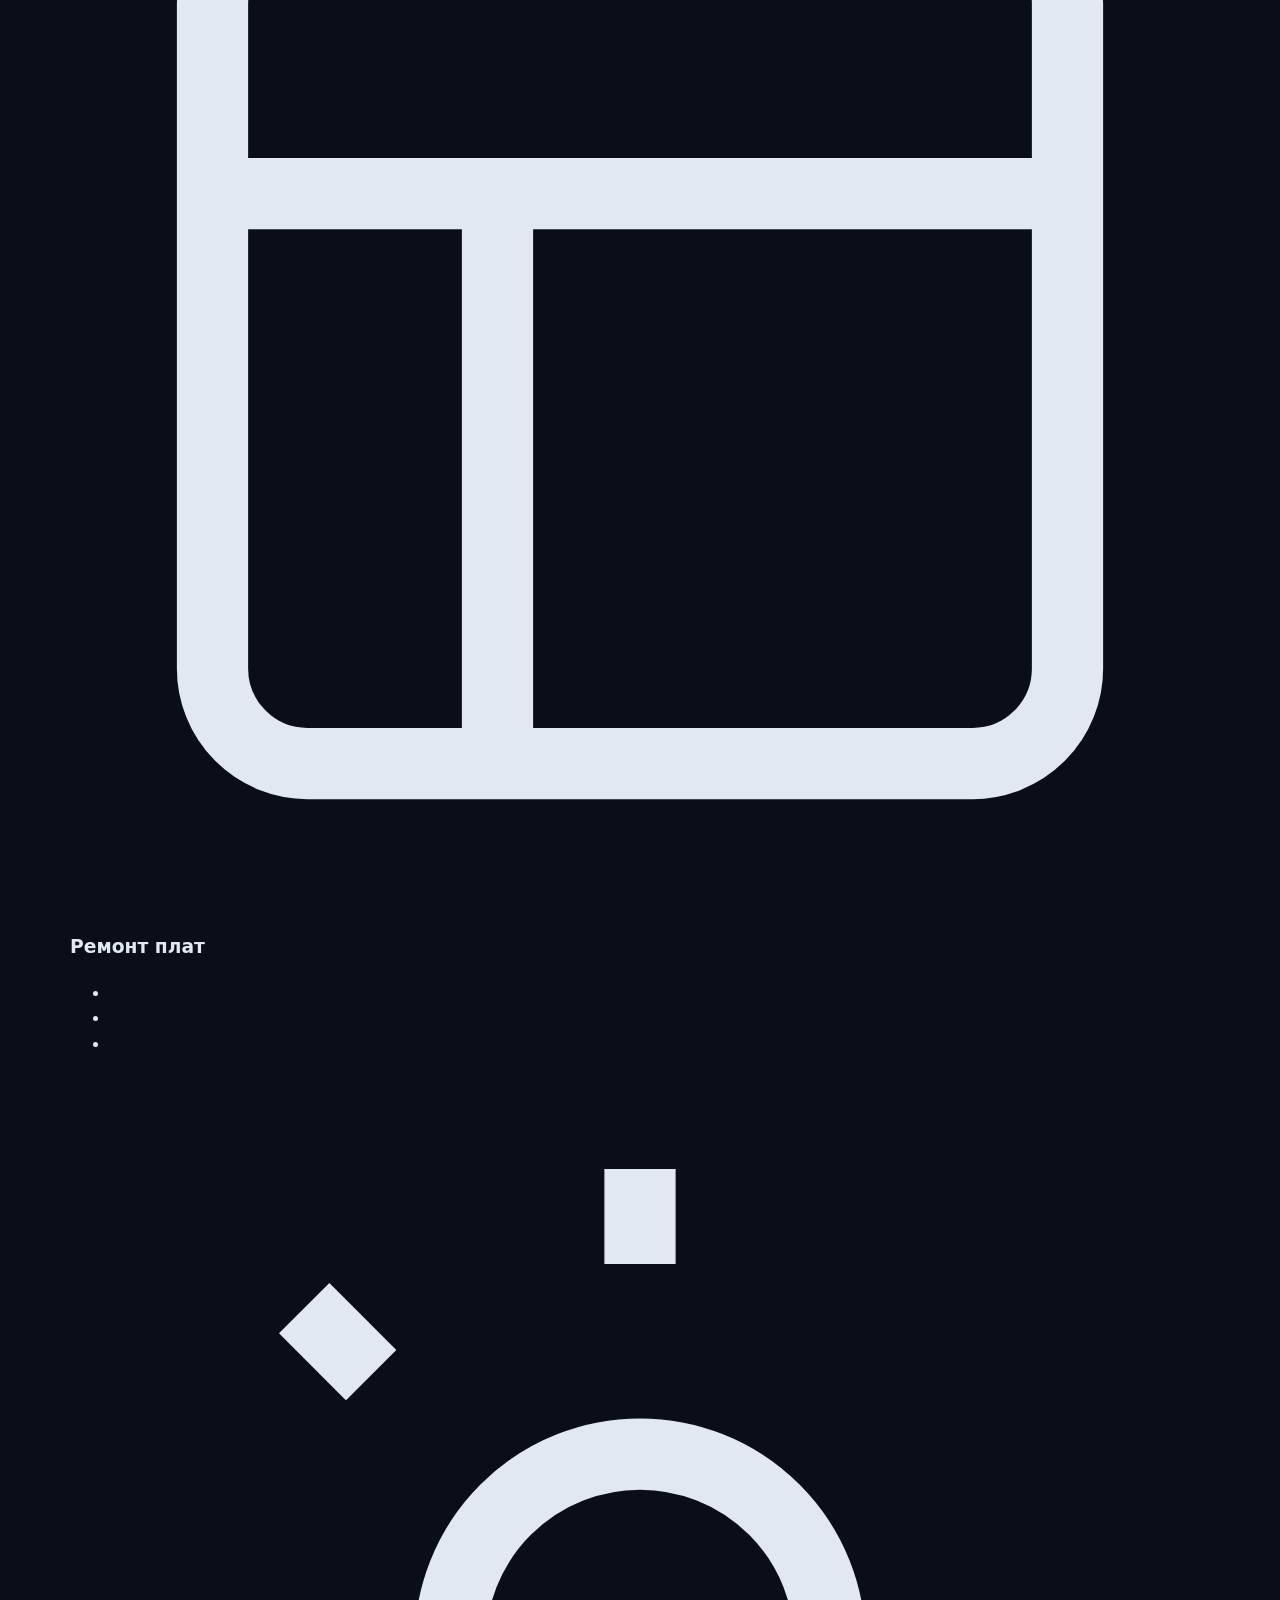
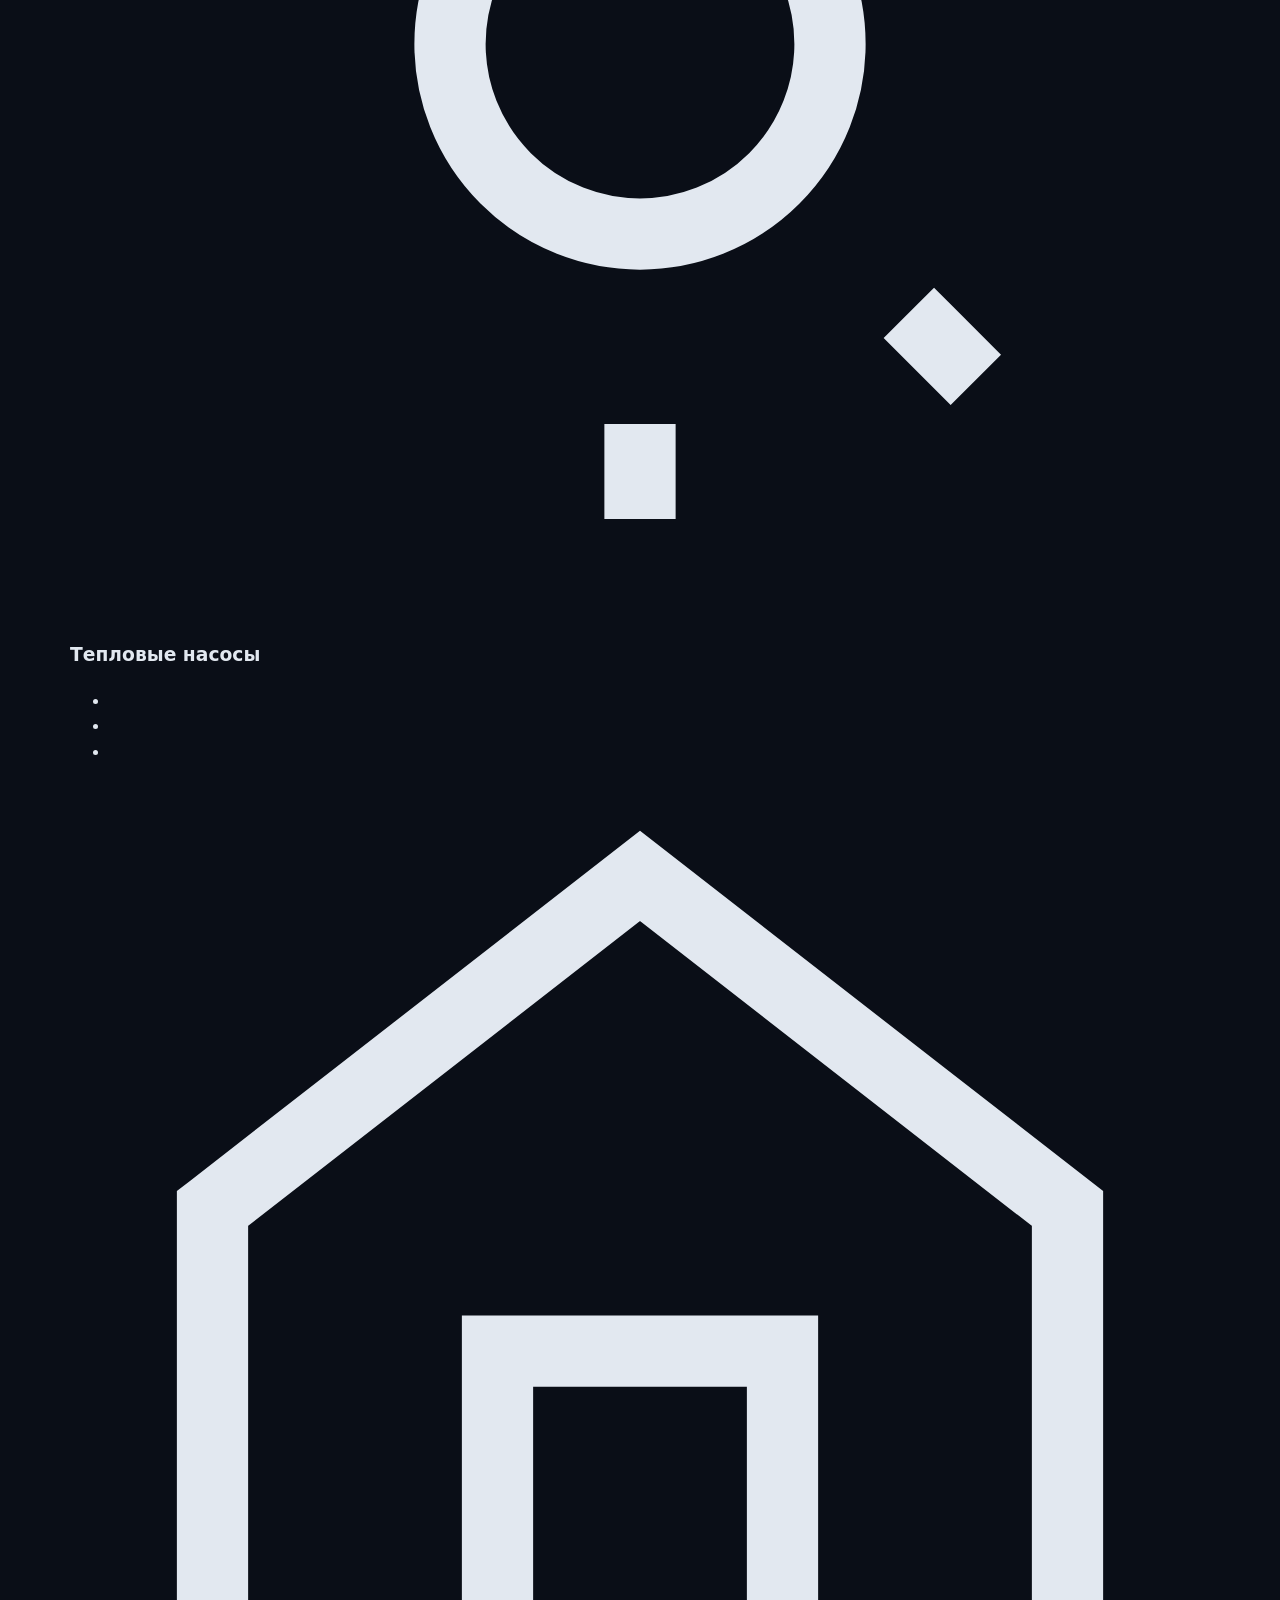
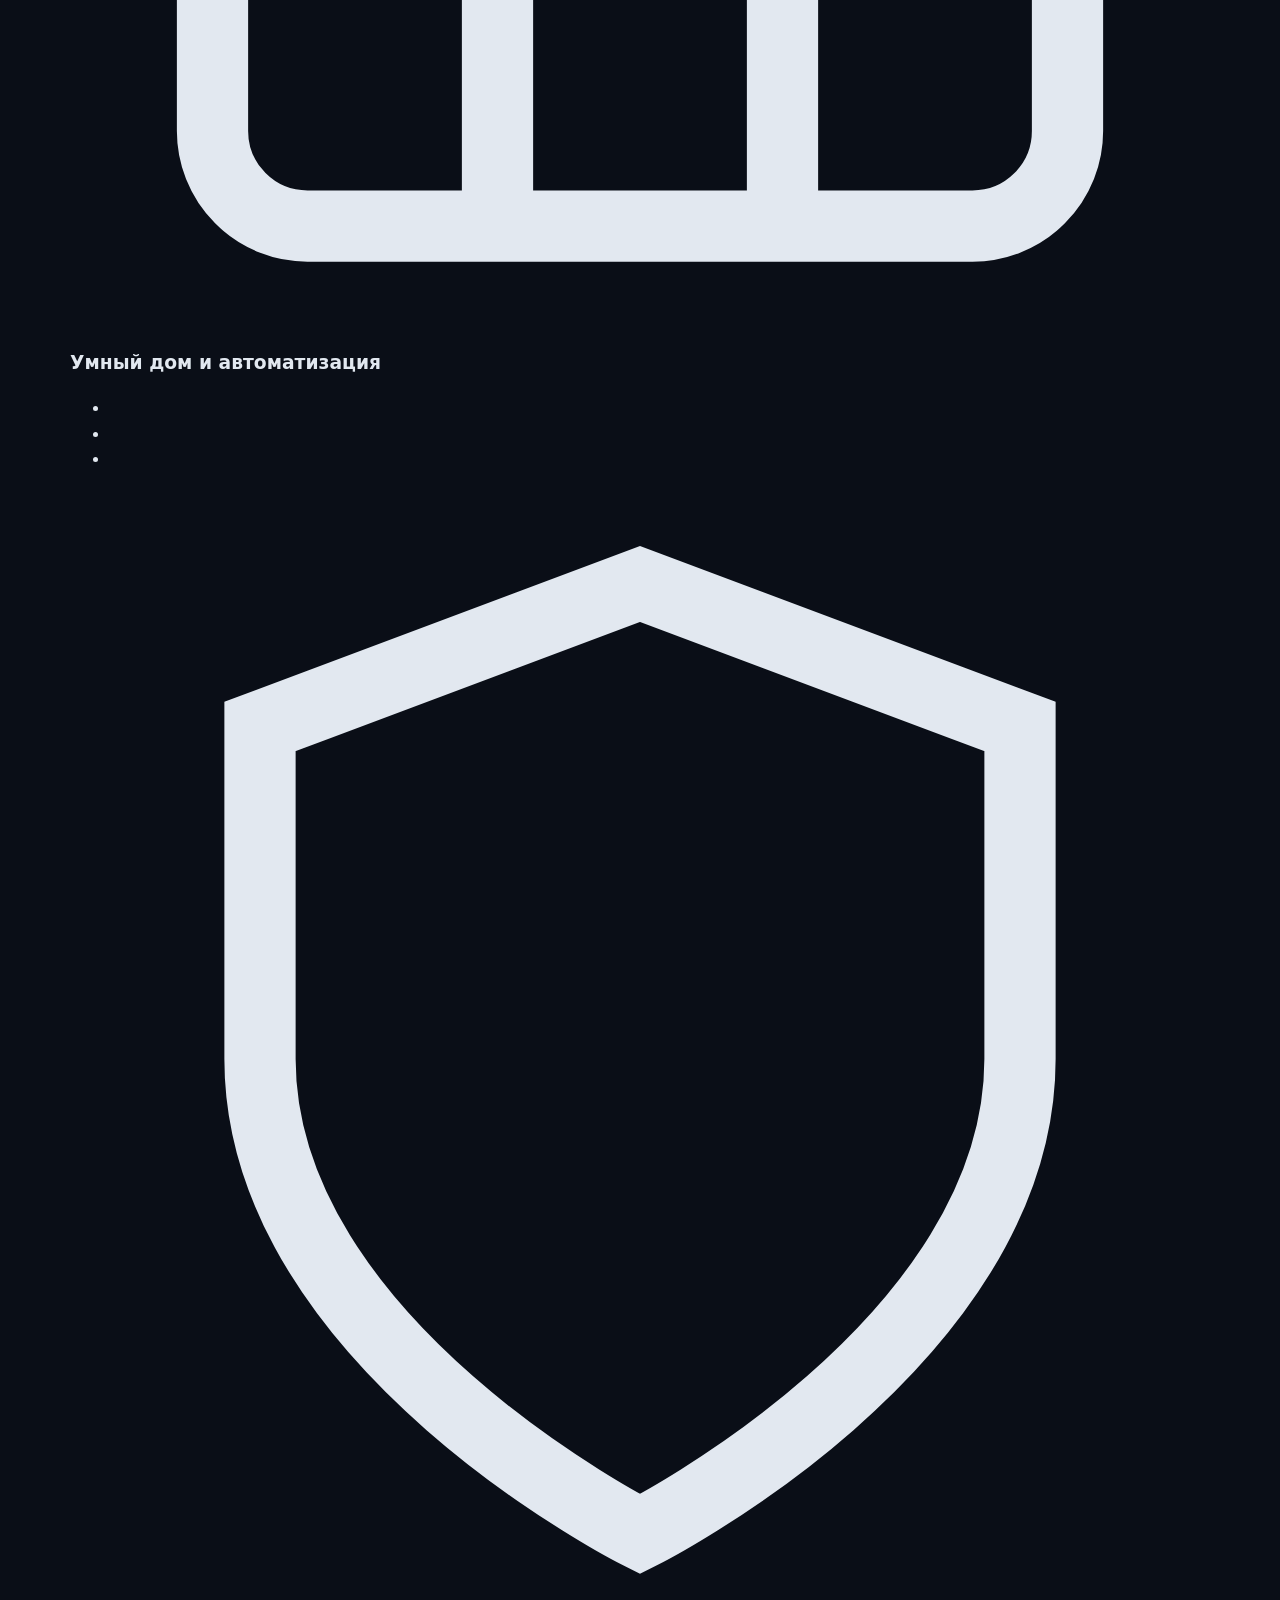
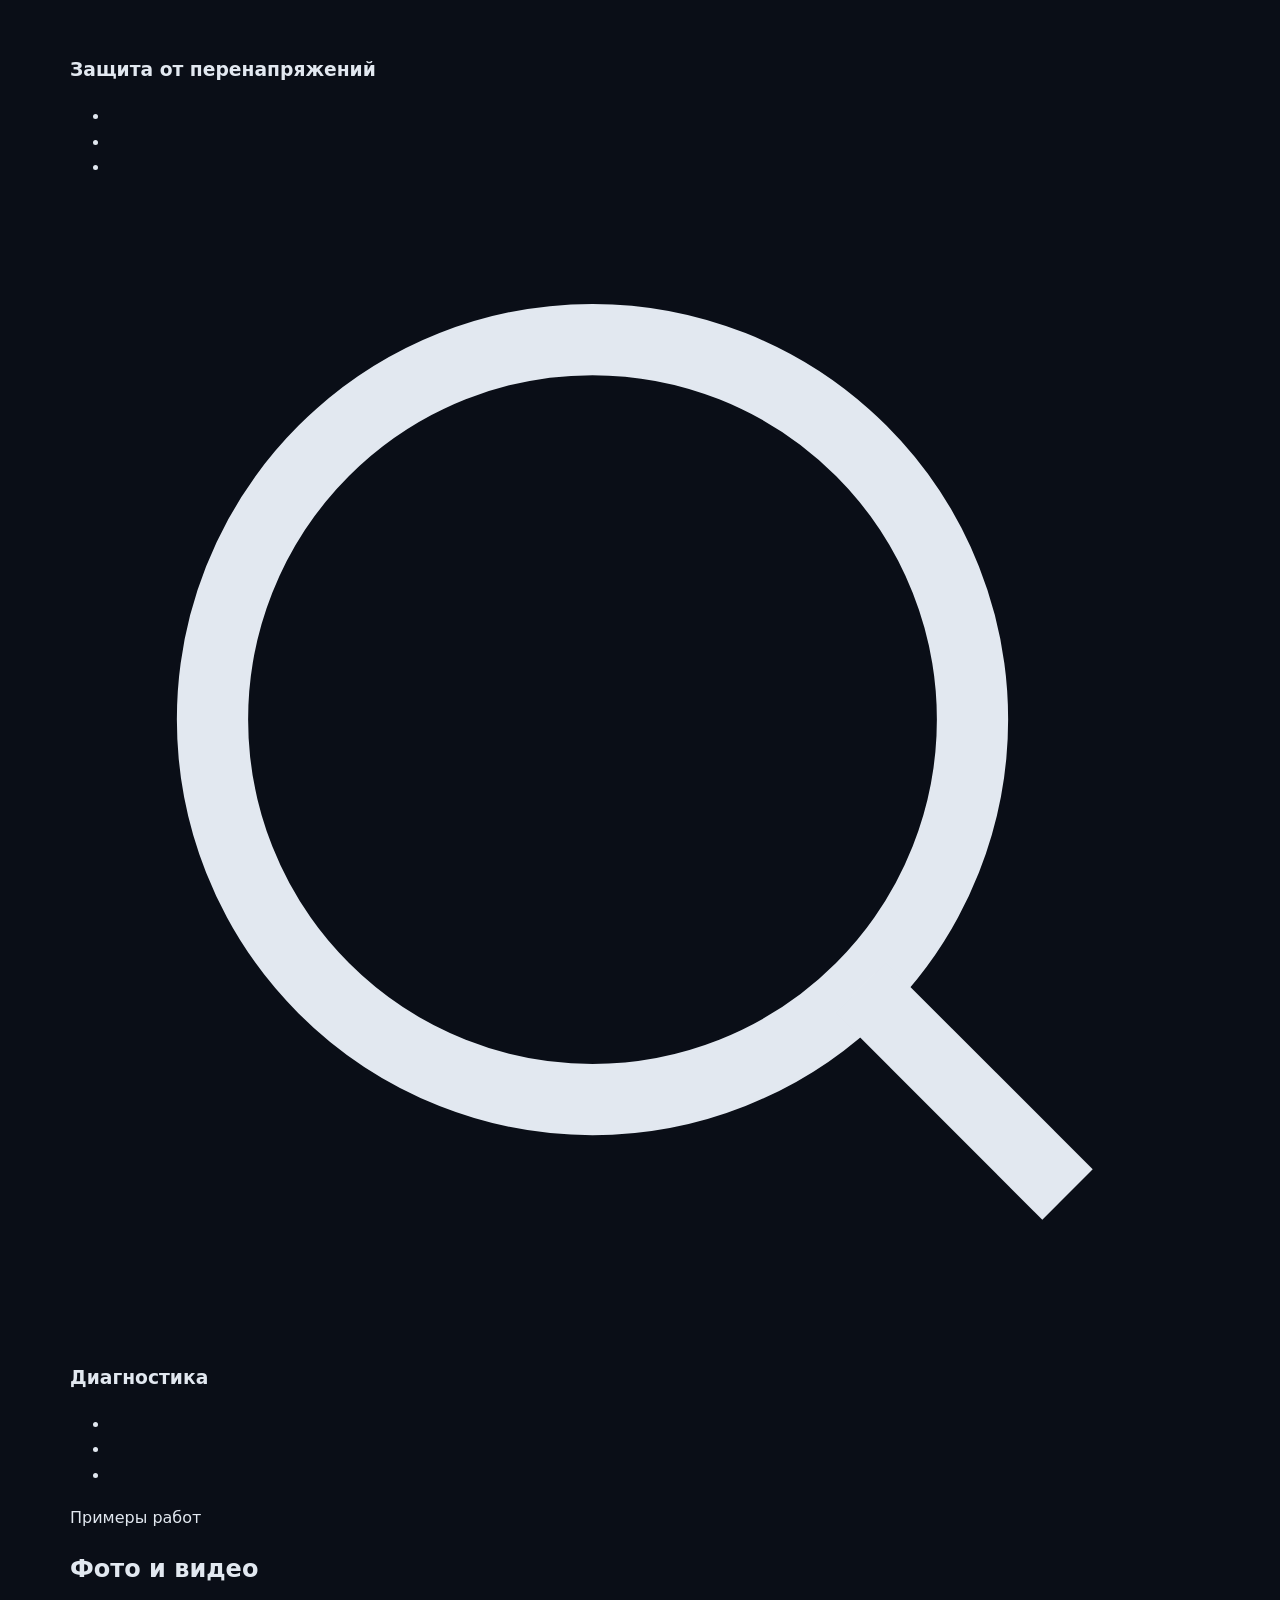
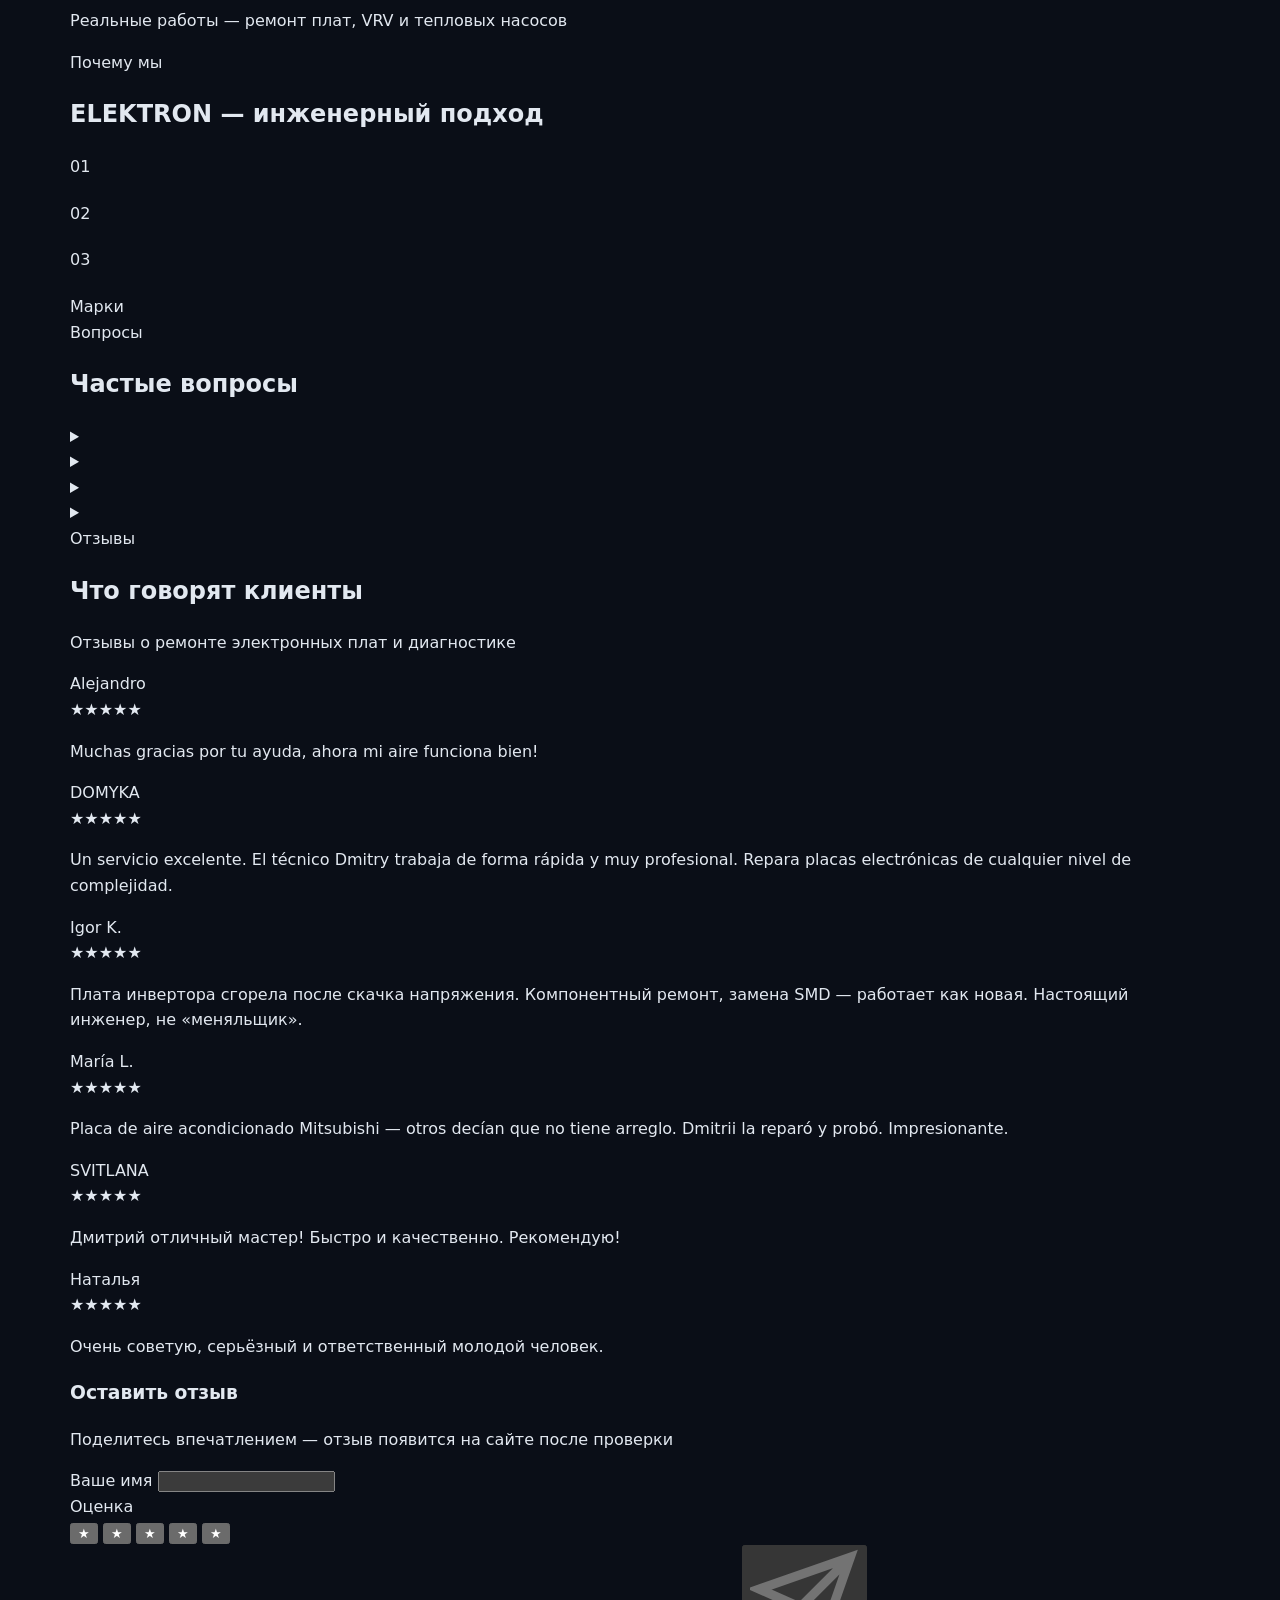
==== commit 41156c13: "Hero: двойной mark-highlight для Ремонт/Reparación de (v=65) Co-authored-by: dm809 <dm809@users.nore" ====
--- a/electron-updates/index.html
+++ b/electron-updates/index.html
@@ -8,7 +8,7 @@
   <meta name="viewport" content="width=device-width, initial-scale=1.0">
   <script>
     (function () {
-      var BUILD = '62';
+      var BUILD = '65';
       var KEY = 'elektron-site-build';
       try {
         if (localStorage.getItem(KEY) !== BUILD) {
@@ -25,6 +25,12 @@
   <meta name="description" content="">
   <meta name="robots" content="index, follow">
   <title></title>
+  <meta property="og:type" content="website">
+  <meta property="og:title" content="">
+  <meta property="og:description" content="">
+  <meta name="twitter:card" content="summary">
+  <meta name="twitter:title" content="">
+  <meta name="twitter:description" content="">
 
   <meta name="theme-color" content="#0a0e17">
   <meta name="color-scheme" content="dark">
@@ -48,7 +54,7 @@
 
   <link rel="stylesheet" href="https://fonts.googleapis.com/css2?family=Manrope:wght@400;500;600;700;800&family=Roboto:wght@400;700;900&family=Montserrat:ital,wght@0,700;1,700&family=Oswald:wght@500;700&family=Raleway:wght@700;800&family=Bebas+Neue&display=swap" media="print" onload="this.media='all'">
   <noscript><link rel="stylesheet" href="https://fonts.googleapis.com/css2?family=Manrope:wght@400;500;600;700;800&family=Roboto:wght@400;700;900&family=Montserrat:ital,wght@0,700;1,700&family=Oswald:wght@500;700&family=Raleway:wght@700;800&family=Bebas+Neue&display=swap"></noscript>
-  <link rel="stylesheet" href="/css/style.css?v=62">
+  <link rel="stylesheet" href="/css/style.css?v=65">
   <link rel="icon" type="image/png" sizes="32x32" href="/images/favicon-32.png">
   <link rel="icon" type="image/png" sizes="16x16" href="/images/favicon-16.png">
   <link rel="apple-touch-icon" sizes="180x180" href="/images/apple-touch-icon.png">
@@ -120,7 +126,7 @@
             <span class="badge__dot"></span>
             <span data-i18n="badge">Принимаем заказы · Выезд на объект</span>
           </div>
-          <h1 class="hero__title reveal" id="hero-title"></h1>
+          <h1 class="hero__title reveal" id="hero-title"><span class="mark-highlight">Ремонт</span> <span class="mark-highlight">электронных плат и VRV</span></h1>
           <p class="hero__subtitle reveal" data-i18n="heroSubtitle"></p>
           <div class="hero__actions reveal">
             <a href="#" class="btn btn--whatsapp btn--lg gads-conversion" id="hero-whatsapp">
@@ -486,7 +492,7 @@
   <footer class="footer">
     <div class="container footer__inner">
       <div class="footer__col">
-        <p>&copy; 2026 <span id="footer-brand">ELEKTRON</span> · Dmitrii — <span data-i18n="footerCopy">Ремонт VRV</span></p>
+        <p>&copy; 2026 <span id="footer-brand">ELEKTRON</span> · Dmitrii — <span data-i18n="footerCopy">Ремонт VRV · Электроника умных домов</span></p>
         <p class="footer__disclaimer" data-i18n="footerExternalDisclaimer">Los enlaces externos son responsabilidad de sus titulares; consulte el Aviso Legal.</p>
       </div>
       <div class="footer__links">
@@ -496,7 +502,7 @@
           <a href="/politica-cookies/" data-legal-path="politica-cookies/">Política de Cookies</a>
           <a href="https://www.consumoresponde.es" class="footer__hojas" target="_blank" rel="noopener noreferrer" title="Hojas de reclamaciones — Consumo Responde">
             <!-- TODO: cartel/QR oficial Hoj@ (Consumo Responde) cuando esté disponible en el área de usuario -->
-            <img src="/images/hojas-reclamaciones-qr.png?v=62" alt="Código QR — Consumo Responde" class="footer__hojas-qr" width="40" height="40" decoding="async" hidden onload="this.hidden=false" onerror="this.hidden=true">
+            <img src="/images/hojas-reclamaciones-qr.png?v=65" alt="Código QR — Consumo Responde" class="footer__hojas-qr" width="40" height="40" decoding="async" hidden onload="this.hidden=false" onerror="this.hidden=true">
             <span>Hojas de Reclamaciones</span>
           </a>
         </nav>
@@ -514,13 +520,13 @@
     <svg viewBox="0 0 24 24" fill="currentColor"><path d="M17.472 14.382c-.297-.149-1.758-.867-2.03-.967-.273-.099-.471-.148-.67.15-.197.297-.767.966-.94 1.164-.173.199-.347.223-.644.075-.297-.15-1.255-.463-2.39-1.475-.883-.788-1.48-1.761-1.653-2.059-.173-.297-.018-.458.13-.606.134-.133.298-.347.446-.52.149-.174.198-.298.298-.497.099-.198.05-.371-.025-.52-.075-.149-.669-1.612-.916-2.207-.242-.579-.487-.5-.669-.51-.173-.008-.371-.01-.57-.01-.198 0-.52.074-.792.372-.272.297-1.04 1.016-1.04 2.479 0 1.462 1.065 2.875 1.213 3.074.149.198 2.096 3.2 5.077 4.487.709.306 1.262.489 1.694.625.712.227 1.36.195 1.871.118.571-.085 1.758-.719 2.006-1.413.248-.694.248-1.289.173-1.413-.074-.124-.272-.198-.57-.347m-5.421 7.403h-.004a9.87 9.87 0 01-5.031-1.378l-.361-.214-3.741.982.998-3.648-.235-.374a9.86 9.86 0 01-1.51-5.26c.001-5.45 4.436-9.884 9.888-9.884 2.64 0 5.122 1.03 6.988 2.898a9.825 9.825 0 012.893 6.994c-.003 5.45-4.435 9.884-9.881 9.884m8.413-18.297A11.815 11.815 0 0012.05 0C5.495 0 .16 5.335.157 11.892c0 2.096.547 4.142 1.588 5.945L.057 24l6.305-1.654a11.882 11.882 0 005.683 1.448h.005c6.554 0 11.89-5.335 11.893-11.893a11.821 11.821 0 00-3.48-8.413z"/></svg>
   </a>
 
-  <script src="/js/reviews-data.js?v=62"></script>
-  <script src="/js/config.js?v=62"></script>
-  <script src="/js/i18n.js?v=62"></script>
-  <script src="/js/cookie-consent.js?v=62"></script>
-  <script src="/js/consent-forms.js?v=62"></script>
-  <script src="/js/site-reviews-store.js?v=62"></script>
-  <script src="/js/reviews.js?v=62"></script>
-  <script src="/js/main.js?v=62"></script>
+  <script src="/js/reviews-data.js?v=65"></script>
+  <script src="/js/config.js?v=65"></script>
+  <script src="/js/i18n.js?v=65"></script>
+  <script src="/js/cookie-consent.js?v=65"></script>
+  <script src="/js/consent-forms.js?v=65"></script>
+  <script src="/js/site-reviews-store.js?v=65"></script>
+  <script src="/js/reviews.js?v=65"></script>
+  <script src="/js/main.js?v=65"></script>
 </body>
 </html>
